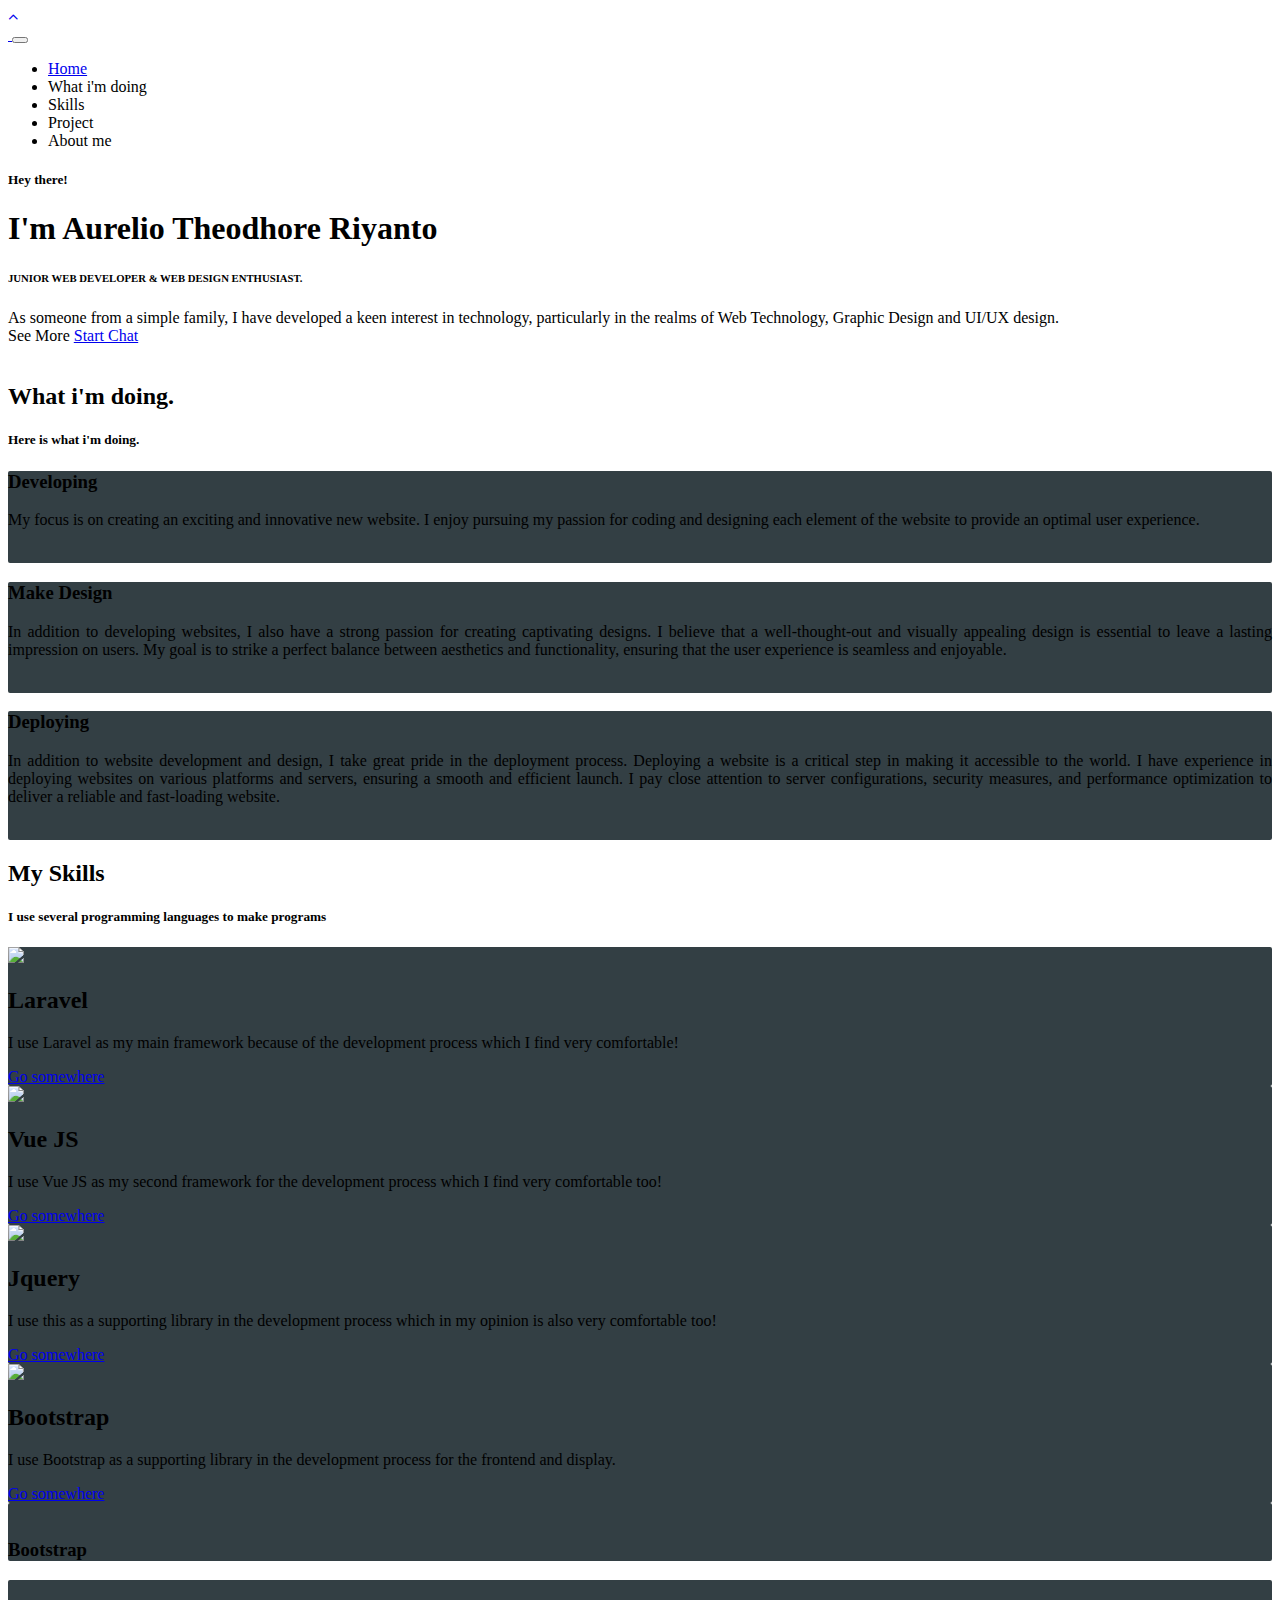
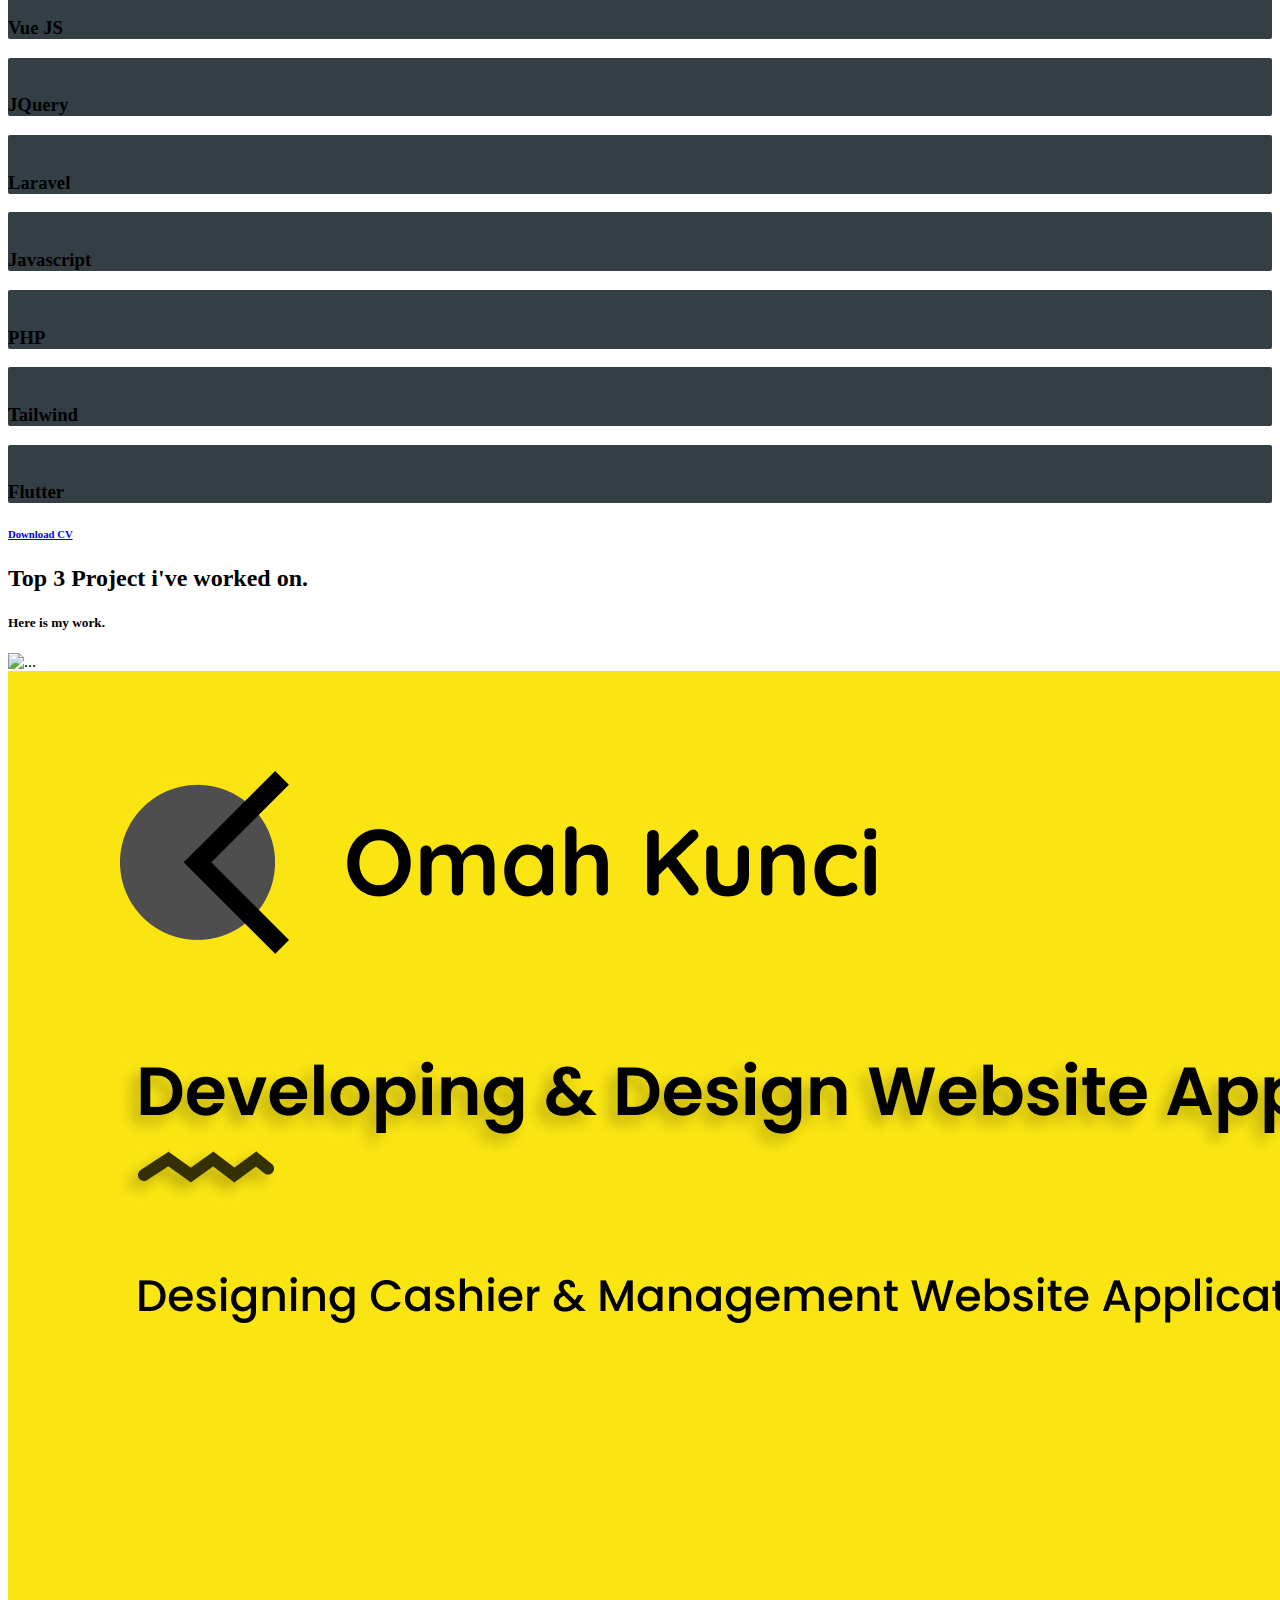
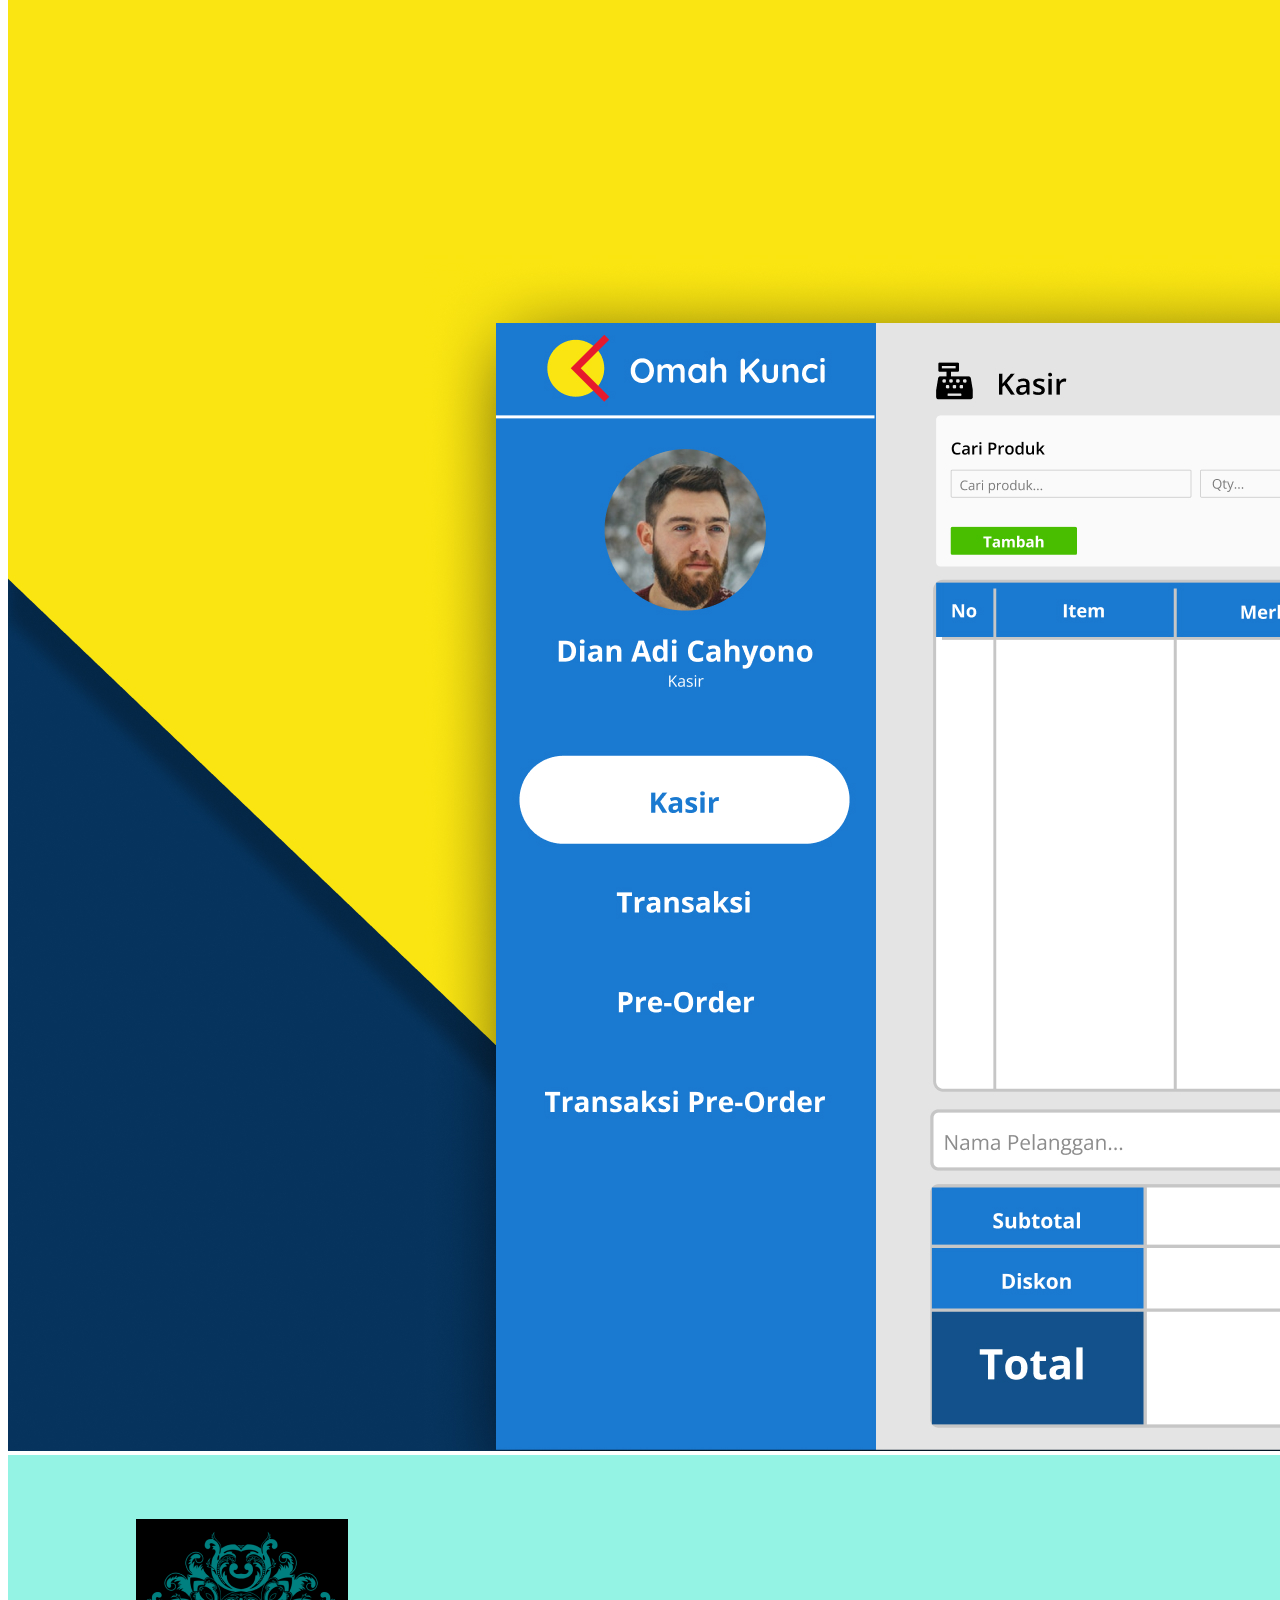
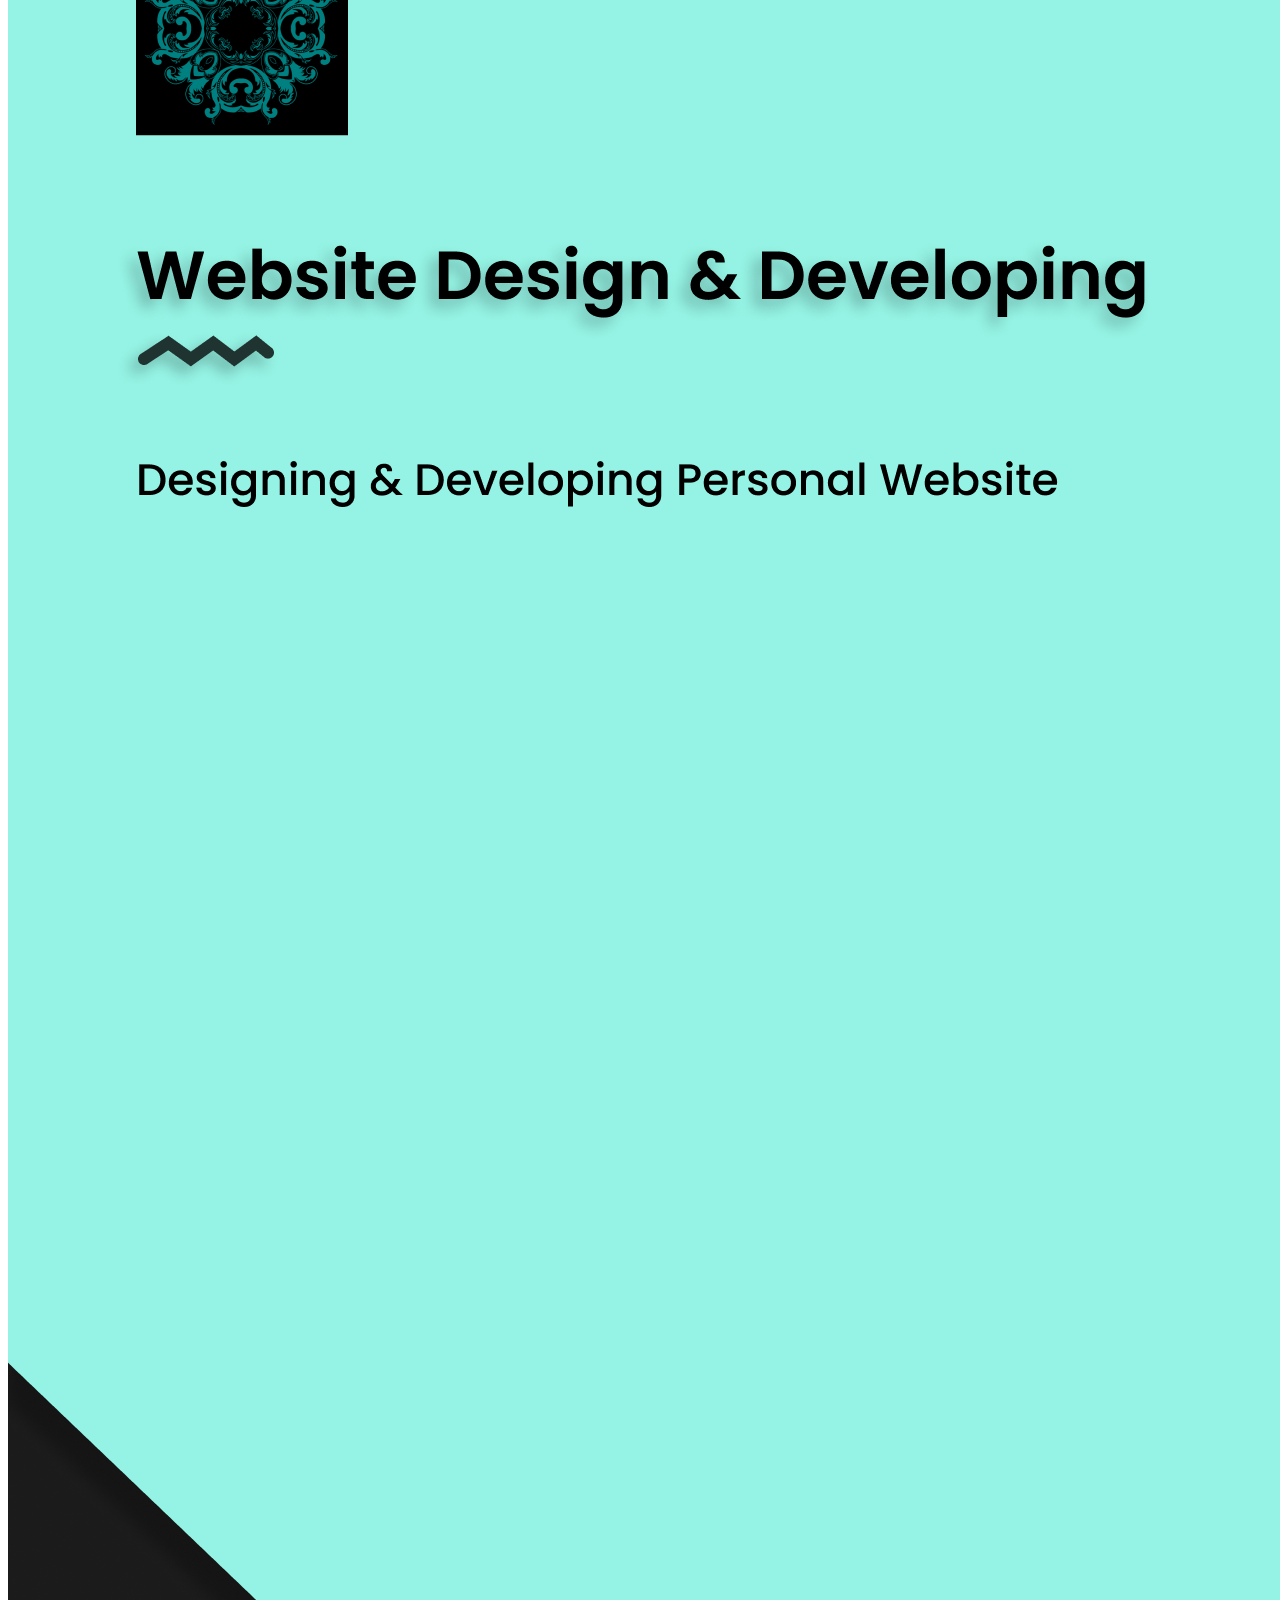
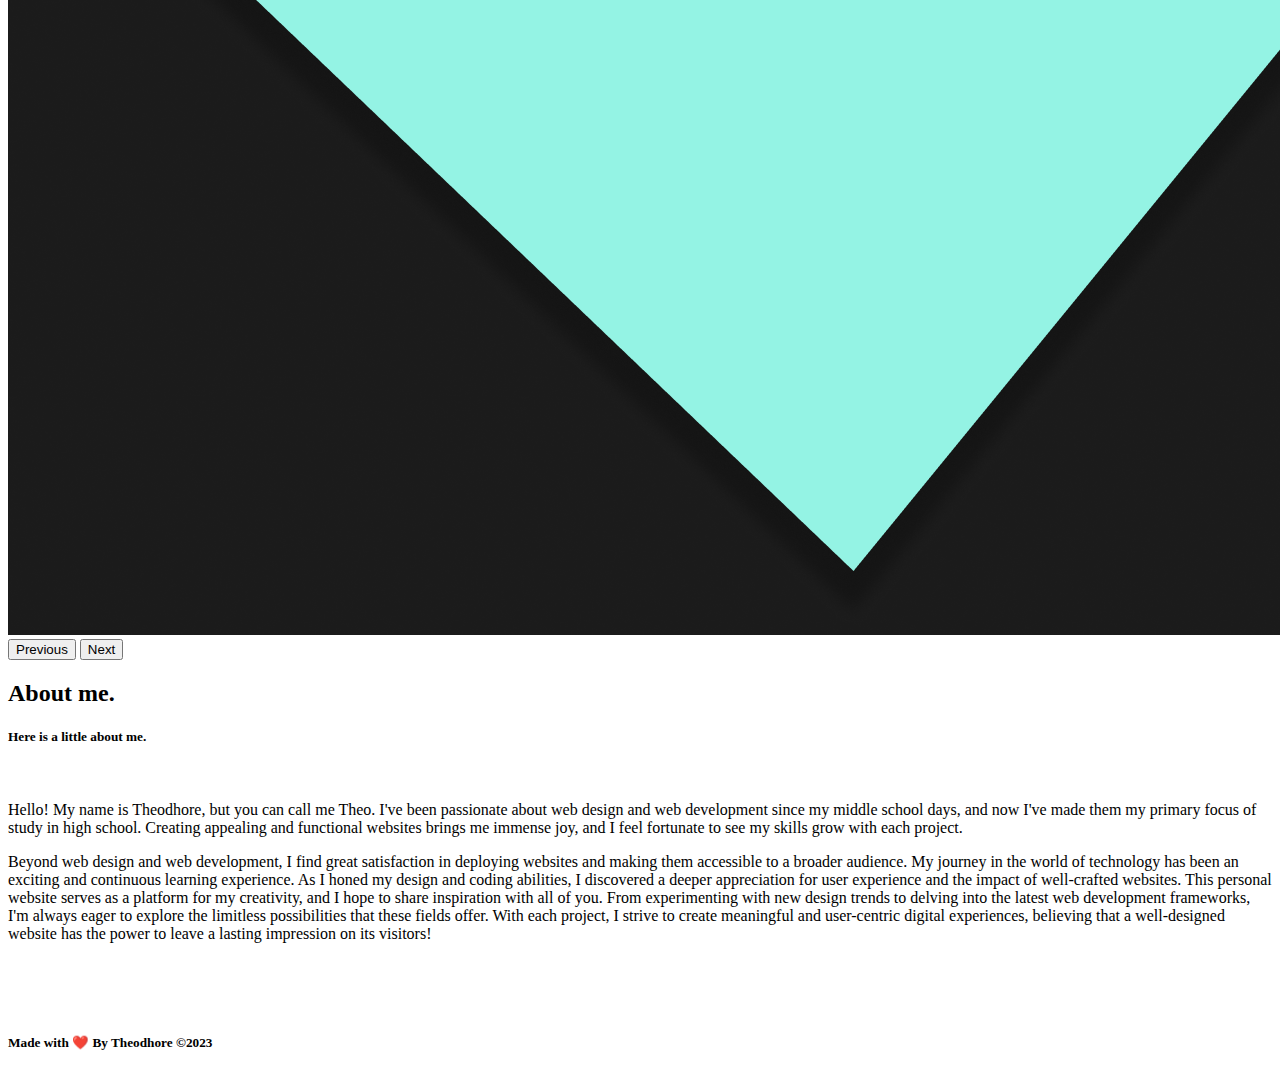
==== index.html @ ab8ad6af "add download cv" ====
<!DOCTYPE html>
<html lang="en">

<head>
    <meta charset="UTF-8">
    <meta name="viewport" content="width=device-width, initial-scale=1.0">
    <link rel="stylesheet" href="asset/bootstrap/bootstrap.min.css">
    <link rel="icon" href="asset/image/big_logo 1.svg" type="image/x-icon">
    <link rel="stylesheet" href="https://cdnjs.cloudflare.com/ajax/libs/font-awesome/4.7.0/css/font-awesome.min.css">
    <link rel="stylesheet" href="asset/css/style.css">
    <title>Aurelio Theodhore Riyanto | Junior Web Developer & Web Design Enthusiast</title>
</head>

<body>
    <a href="#" class="float d-none">
        <i class="fa fa-angle-up my-float" aria-hidden="true"></i>
    </a>

    <div class="container">
        <header>
            <nav class="navbar navbar-expand-lg py-4" data-bs-theme="dark">
                <div class="container-fluid">
                    <a class="navbar-brand" href="#">
                        <img src="asset/image/big_logo.png" alt="" class="img-fluid p-0 m-0" style="max-width: 4rem;">
                    </a>
                    <button class="navbar-toggler" type="button" data-bs-toggle="collapse" data-bs-target="#navbarNav"
                        aria-controls="navbarNav" aria-expanded="false" aria-label="Toggle navigation">
                        <span class="navbar-toggler-icon"></span>
                    </button>
                    <div class="collapse navbar-collapse" id="navbarNav">
                        <ul class="navbar-nav px-4">
                            <li class="nav-item">
                                <a class="nav-link active" aria-current="page" href="#">Home</a>
                            </li>
                            <li class="nav-item">
                                <a class="nav-link" id="whatImDoing" style="cursor: pointer">What i'm doing</a>
                            </li>
                            <li class="nav-item">
                                <a class="nav-link" id="skills" style="cursor: pointer">Skills</a>
                            </li>
                            <li class="nav-item">
                                <a class="nav-link" id="project" style="cursor: pointer">Project</a>
                            </li>
                            <li class="nav-item">
                                <a class="nav-link" id="aboutMe" style="cursor: pointer">About me</a>
                            </li>
                        </ul>
                    </div>
                </div>
            </nav>
        </header>


        <div class="container mx-0 px-0 centerss">
            <!-- Section 1 -->
            <div class="row centerz">
                <div class="col-md-6 px-3 mb-5">
                    <h5 class="text-secondary text-uppercase fw-semibold">Hey there!</h5>
                    <h1 class="text-light fw-semibold">I'm Aurelio Theodhore Riyanto</h1>
                    <h6 class="text-secondary">JUNIOR WEB DEVELOPER & WEB DESIGN ENTHUSIAST.</h6>
                    <div class="row centerz ps-5 mt-5">
                        <div class="col-10 border border-3 border-top-0 border-end-0 border-bottom-0 ps-4">
                            <span class="text-secondary">
                                As someone from a simple family, I have developed a keen interest in technology,
                                particularly in the realms of Web Technology, Graphic Design and UI/UX design.
                            </span>
                            <div class="col mt-4 d-flex justify-content-start">
                                <a id="seeMoreButton" class="custom-button me-3 text-uppercase">See More</a>
                                <a href="whatsapp://send?text=Hey Theodhore can help?&phone=+6285217441749"
                                    class="outline-button me-3 text-uppercase">Start Chat</a>
                            </div>
                        </div>
                    </div>
                    <!-- <img style="max-width: 40%;" src="https://i.pinimg.com/originals/e5/93/ab/e593ab0589d5f1b389e4dfbcce2bce20.gif" alt="" class="img-fluid"> -->
                </div>
                <div class="col-md-6">
                    <img src="asset/image/big_logo.png" alt="" class="img-fluid">
                </div>
            </div>


            <!-- Section 2 -->
            <div class="row centerz mb-5" id="scrollingTarget">
                <h2 class="text-light pt-4">What i'm <b>doing</b>.</h2>
                <h5 class="text-secondary fw-semibold mb-4">Here is what i'm doing.</h5>
                <div class="row centerz">
                    <div class="col-md-4 mb-4">
                        <div class="card d-block mx-auto" style="background-color: #333F44; border-radius: 2px;">
                            <h3 class="text-center text-light fw-semibold p-3 pt-4">Developing</h3>
                            <div class="card-body">
                                <p class="card-text text-light px-3" style="text-align: justify;">
                                    My focus is on creating an exciting and innovative new website. I enjoy pursuing my
                                    passion for coding and designing each element of the website to provide an optimal
                                    user experience.
                                </p>
                                <img src="asset/image/big_logo.png" alt="" class="img-fluid d-block mx-auto"
                                    style="max-width: 20vw;">
                            </div>
                        </div>
                    </div>
                    <div class="col-md-4 mb-4">
                        <div class="card d-block mx-auto" style="background-color: #333F44; border-radius: 2px;">
                            <h3 class="text-center text-light fw-semibold p-3 pt-4">Make Design</h3>
                            <div class="card-body">
                                <p class="card-text text-light px-3" style="text-align: justify;">In addition to
                                    developing websites, I also have a strong passion for creating captivating designs.
                                    I believe that a well-thought-out and visually appealing design is essential to
                                    leave a lasting impression on users. My goal is to strike a perfect balance
                                    between aesthetics and functionality, ensuring that the user experience is seamless
                                    and enjoyable.
                                </p>
                                <img src="asset/image/big_logo.png" alt="" class="img-fluid d-block mx-auto"
                                    style="max-width: 20vw;">
                            </div>
                        </div>
                    </div>
                    <div class="col-md-4 mb-4">
                        <div class="card d-block mx-auto" style="background-color: #333F44; border-radius: 2px;">
                            <h3 class="text-center text-light fw-semibold p-3 pt-4">Deploying</h3>
                            <div class="card-body">
                                <p class="card-text text-light px-3" style="text-align: justify;">In addition to website
                                    development and design, I take great pride in the deployment process. Deploying a
                                    website is a critical step in making it accessible to the world. I have experience
                                    in deploying websites on various platforms and servers, ensuring a smooth and
                                    efficient launch. I pay close attention to server configurations, security measures,
                                    and performance optimization to deliver a reliable and fast-loading website.
                                </p>
                                <img src="asset/image/big_logo.png" alt="" class="img-fluid d-block mx-auto"
                                    style="max-width: 20vw;">
                            </div>
                        </div>
                    </div>
                </div>
            </div>

            <!-- Section 3 -->
            <div class="row centerz mb-5" id="skillTarget">
                <h2 class="text-light mb-2 pb-0 pt-4">My <b>Skills</b></h2>
                <h5 class="text-secondary fw-semibold pb-3">I use several programming languages to make programs</h5>
                <div class="row centerz">
                    <div class="col-md mb-4">
                        <div class="card d-block mx-auto" style="background-color: #333F44; border-radius: 2px;">
                            <img src="asset/image/Group 5.png" class="card-img-top d-block mx-auto py-4 pb-2">
                            <div class="card-body">
                                <h2 class="card-title text-light fw-semibold text-center mb-3">Laravel</h2>
                                <p class="card-text text-light px-2 fw-semibold">I use
                                    Laravel as my
                                    main framework because of the development process which I find very comfortable!</p>
                                <a href="https://laravel.com" class="btn btn-secondary fw-semibold">Go somewhere</a>
                            </div>
                        </div>
                    </div>
                    <div class="col-md mb-4">
                        <div class="card d-block mx-auto" style="background-color: #333F44; border-radius: 2px;">
                            <img src="asset/image/Group 3.png" class="card-img-top d-block mx-auto py-4 pb-2">
                            <div class="card-body">
                                <h2 class="card-title text-light fw-semibold text-center mb-3">Vue JS</h2>
                                <p class="card-text text-light px-2 fw-semibold">I use Vue JS as my
                                    second framework for the development process which I find very comfortable too!</p>
                                <a href="https://vuejs.org" class="btn btn-secondary fw-semibold">Go somewhere</a>
                            </div>
                        </div>
                    </div>
                    <div class="col-md mb-4">
                        <div class="card d-block mx-auto" style="background-color: #333F44; border-radius: 2px;">
                            <img src="asset/image/Group 4.png" class="card-img-top d-block mx-auto py-4 pb-2">
                            <div class="card-body">
                                <h2 class="card-title text-light fw-semibold text-center mb-3">Jquery</h2>
                                <p class="card-text text-light px-2 fw-semibold">I use this as a
                                    supporting library in the development process which in my opinion is also very
                                    comfortable too!</p>
                                <a href="https://jquery.com" class="btn btn-secondary fw-semibold">Go somewhere</a>
                            </div>
                        </div>
                    </div>
                    <div class="col-md mb-4">
                        <div class="card d-block mx-auto" style="background-color: #333F44; border-radius: 2px;">
                            <img src="asset/image/Group 2.png" class="card-img-top d-block mx-auto py-4 pb-2">
                            <div class="card-body">
                                <h2 class="card-title text-light fw-semibold text-center mb-3">Bootstrap</h2>
                                <p class="card-text text-light px-2 fw-semibold">I use Bootstrap as a
                                    supporting library in the development process for the frontend and display.</p>
                                <a href="https://getbootstrap.com" class="btn btn-secondary fw-semibold">Go
                                    somewhere</a>
                            </div>
                        </div>
                    </div>
                </div>

                <div class="row centerz">
                    <div class="col-md-3">
                        <div class="row justify-content-center">
                            <div class="col mx-2 mb-4" style="background-color: #333F44; border-radius: 2px;">
                                <img src="asset/image/Group 2.png" alt="" class="img-fluid mb-2 p-4">
                                <h3 class="text-light fw-semibold text-center mb-4">Bootstrap</h3>
                            </div>
                            <div class="col mx-2 mb-4" style="background-color: #333F44; border-radius: 2px;">
                                <img src="asset/image/Group 3.png" alt="" class="img-fluid mb-2 p-4">
                                <h3 class="text-light fw-semibold text-center mb-4">Vue JS</h3>
                            </div>
                        </div>
                    </div>
                    <div class="col-md-3">
                        <div class="row justify-content-center">
                            <div class="col mx-2 mb-4" style="background-color: #333F44; border-radius: 2px;">
                                <img src="asset/image/Group 4.png" alt="" class="img-fluid mb-2 p-4">
                                <h3 class="text-light fw-semibold text-center mb-4">JQuery</h3>
                            </div>
                            <div class="col mx-2 mb-4" style="background-color: #333F44; border-radius: 2px;">
                                <img src="asset/image/Group 5.png" alt="" class="img-fluid mb-2 p-4">
                                <h3 class="text-light fw-semibold text-center mb-4">Laravel</h3>
                            </div>
                        </div>
                    </div>
                    <div class="col-md-3">
                        <div class="row justify-content-center">
                            <div class="col mx-2 mb-4" style="background-color: #333F44; border-radius: 2px;">
                                <img src="asset/image/Group 6.png" alt="" class="img-fluid mb-2 p-4">
                                <h3 class="text-light fw-semibold text-center mb-4">Javascript</h3>
                            </div>
                            <div class="col mx-2 mb-4" style="background-color: #333F44; border-radius: 2px;">
                                <img src="asset/image/Group 7.png" alt="" class="img-fluid mb-2 p-4">
                                <h3 class="text-light fw-semibold text-center mb-4">PHP</h3>
                            </div>
                        </div>
                    </div>
                    <div class="col-md-3">
                        <div class="row justify-content-center">
                            <div class="col mx-2 mb-4" style="background-color: #333F44; border-radius: 2px;">
                                <img src="asset/image/Group 8.png" alt="" class="img-fluid mb-2 p-4">
                                <h3 class="text-light fw-semibold text-center mb-4">Tailwind</h3>
                            </div>
                            <div class="col mx-2 mb-4" style="background-color: #333F44; border-radius: 2px;">
                                <img src="asset/image/Group 9.png" alt="" class="img-fluid mb-2 p-4">
                                <h3 class="text-light fw-semibold text-center mb-4">Flutter</h3>
                            </div>
                        </div>
                    </div>
                </div>
                <h6 class="text-secondary fw-semibold mx-2"><a class="text-secondary" href="asset/CV/CV.pdf">Download CV</a></h6>

            </div>

            <!-- Section 4 -->
            <div class="row centerz mb-5" id="projectTarget">
                <h2 class="text-light text-center pt-4">Top <b>3 Project</b> i've worked on.</h2>
                <h5 class="text-secondary text-center fw-semibold pb-4">Here is my work.</h5>
                <div id="carouselExampleAutoplaying" class="carousel slide" data-bs-ride="carousel">
                    <div class="carousel-inner">
                        <div class="carousel-item active">
                            <img src="asset/image/Foodegy.jpg" class="d-block w-100" alt="...">
                        </div>
                        <div class="carousel-item">
                            <img src="asset/image/Omah Kunci.jpg" class="d-block w-100" alt="...">
                        </div>
                        <div class="carousel-item">
                            <img src="asset/image/Personal Page.png" class="d-block w-100" alt="...">
                        </div>
                    </div>
                    <button class="carousel-control-prev" type="button" data-bs-target="#carouselExampleAutoplaying"
                        data-bs-slide="prev">
                        <span class="carousel-control-prev-icon" aria-hidden="true"></span>
                        <span class="visually-hidden">Previous</span>
                    </button>
                    <button class="carousel-control-next" type="button" data-bs-target="#carouselExampleAutoplaying"
                        data-bs-slide="next">
                        <span class="carousel-control-next-icon" aria-hidden="true"></span>
                        <span class="visually-hidden">Next</span>
                    </button>
                </div>
            </div>

            <!-- Section 5 -->
            <div class="row centerz mb-5" id="aboutMeTarget">
                <h2 class="text-light pt-4">About <b>me</b>.</h2>
                <h5 class="text-secondary fw-semibold pb-5">Here is a little about me.</h5>
                <div class="row centerz">
                    <div class="col-md-4 mb-4">
                        <img src="https://i.pinimg.com/originals/0d/f4/69/0df469e1342925839f81b59c3e06dcae.jpg" alt=""
                            class="img-fluid">
                    </div>
                    <div class="col-md-8">
                        <p class="text-light fw-semibold ps-4">Hello! My name is Theodhore, but you can call me Theo.
                            I've been passionate about web design and web development since my middle school days, and
                            now I've made them my primary focus of study in high school. Creating appealing and
                            functional websites brings me immense joy, and I feel fortunate to see my skills grow with
                            each project.
                        </p>
                        <p class="text-light fw-semibold ps-4">
                            Beyond web design and web development, I find great satisfaction in deploying websites and
                            making them accessible to a broader audience. My journey in the world of technology has been
                            an exciting and continuous learning experience. As I honed my design and coding abilities, I
                            discovered a deeper appreciation for user experience and the impact of well-crafted
                            websites. This personal website serves as a platform for my creativity, and I hope to share
                            inspiration with all of you. From experimenting with new design trends to delving into the
                            latest web development frameworks, I'm always eager to explore the limitless possibilities
                            that these fields offer. With each project, I strive to create meaningful and user-centric
                            digital experiences, believing that a well-designed website has the power to leave a lasting
                            impression on its visitors!
                        </p>
                    </div>
                </div>
            </div>

            <!-- Footer -->
            <div class="row centerz">
                <div class="col">
                    <div class="d-flex align-items-center justify-content-center">
                        <div class="row centerz w-50">
                            <div class="col-4">
                                <a class="text-center d-block mx-auto" href="https://www.instagram.com/theodhoreee"><img
                                        src="asset/image/INSTA.png" alt="" class="img-fluid"
                                        style="max-width: 2rem;"></a>
                            </div>
                            <div class="col-4">
                                <a class="text-center d-block mx-auto"
                                    href="mailto:theodhore76@gmail.com?subject=Hey%20Theodhore%20can%20help?%20"><img
                                        src="asset/image/MAIL.png" alt="" class="img-fluid"
                                        style="max-width: 2rem;"></a>
                            </div>
                            <div class="col-4">
                                <a class="text-center d-block mx-auto" href="#"><img src="asset/image/LINKEDIN.png"
                                        alt="" class="img-fluid" style="max-width: 2rem;"></a>
                            </div>
                        </div>
                    </div>
                    <h5 class="text-secondary fw-semibold my-4 text-center">Made with ❤️ By Theodhore ©2023</h5>
                </div>
            </div>
        </div>
    </div>
    <script src="asset/bootstrap/bootstrap.bundle.min.js"></script>
    <script src="https://ajax.googleapis.com/ajax/libs/jquery/1.5.1/jquery.min.js"></script>
    <script src="asset/js/index.js"></script>
</body>

</html>
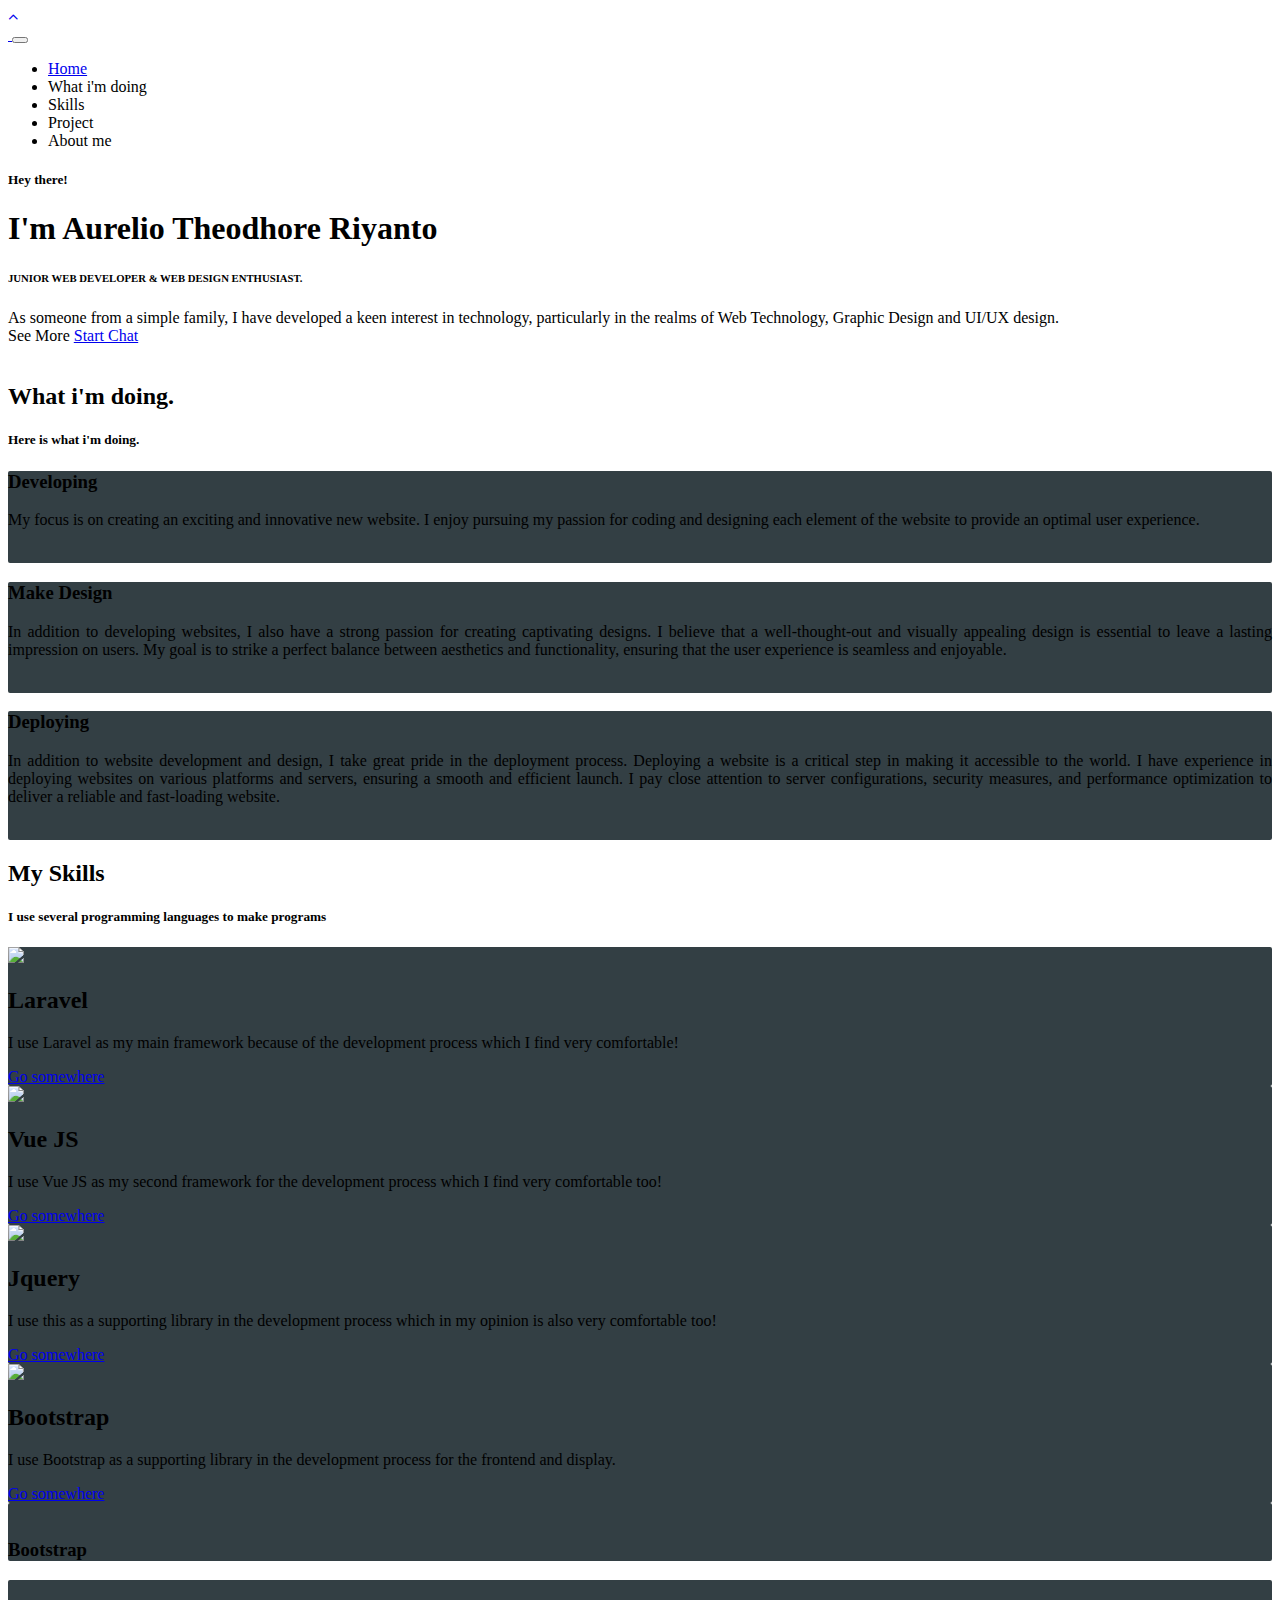
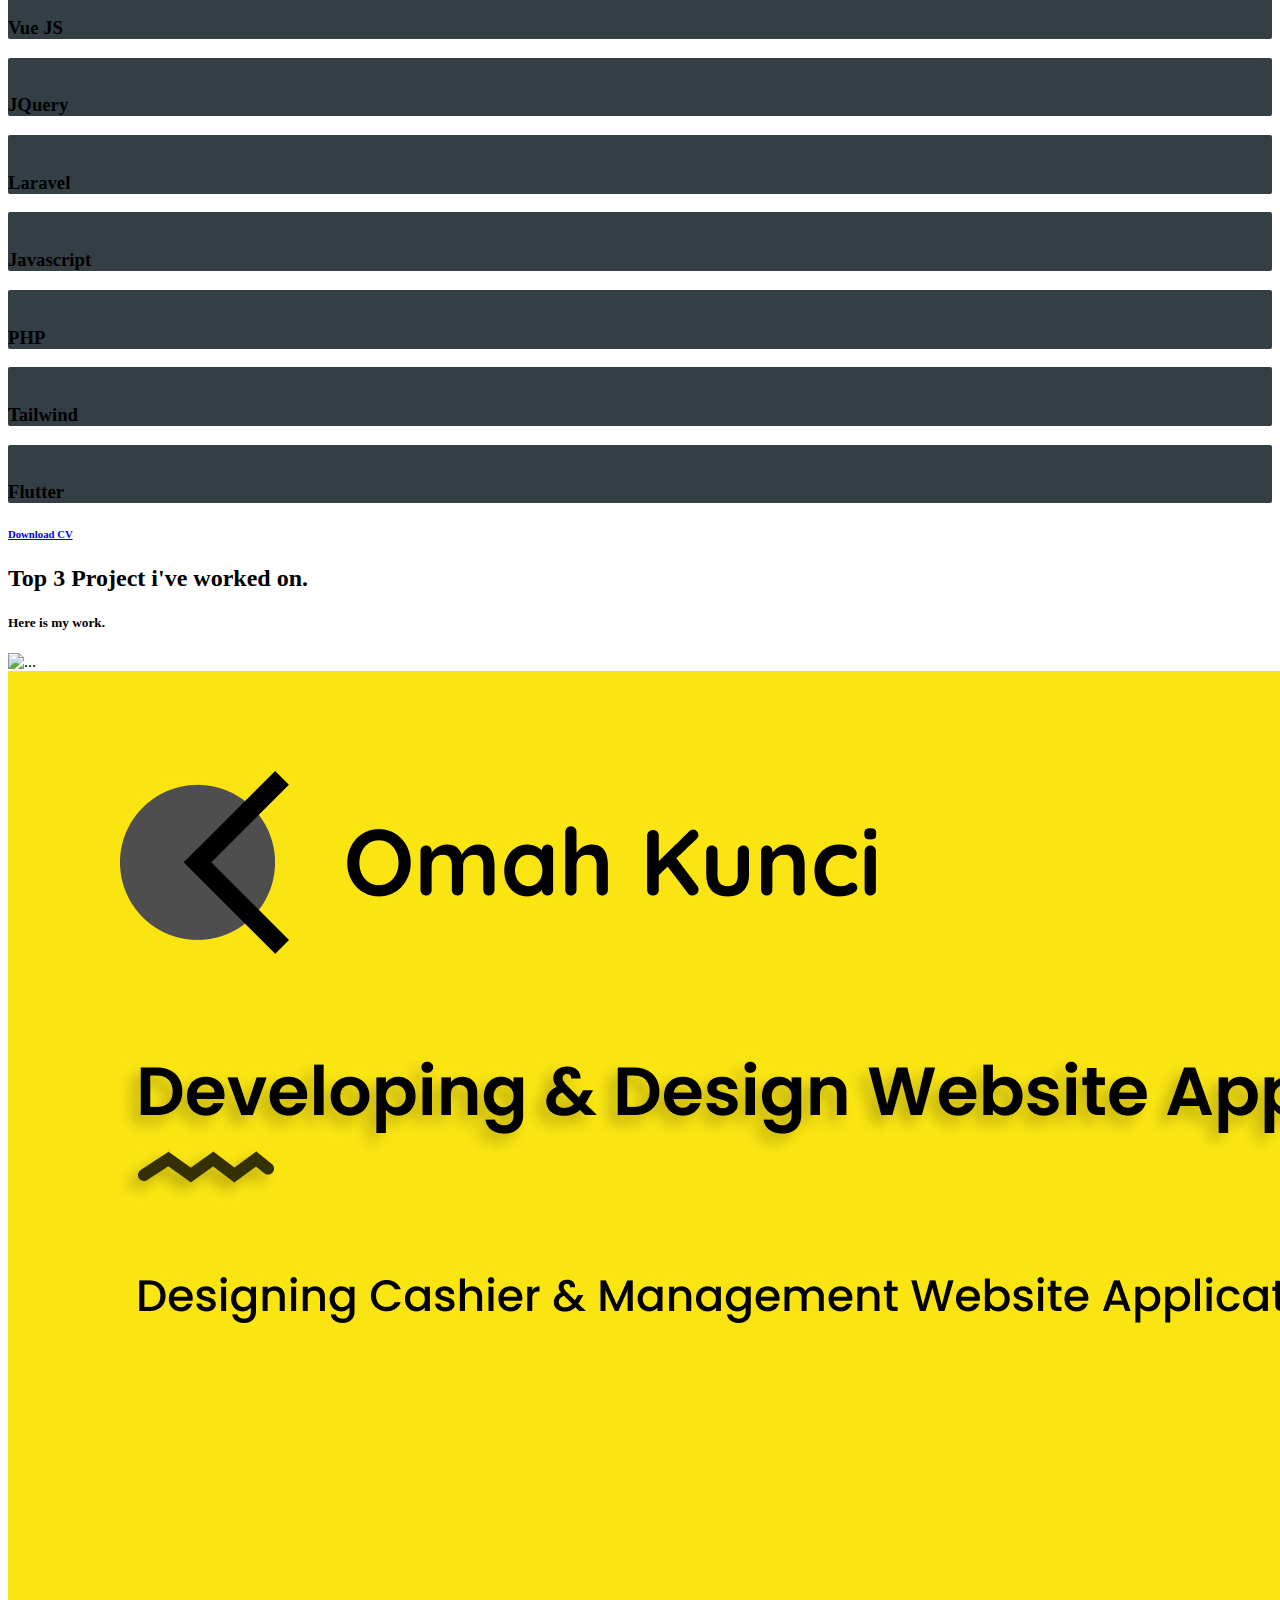
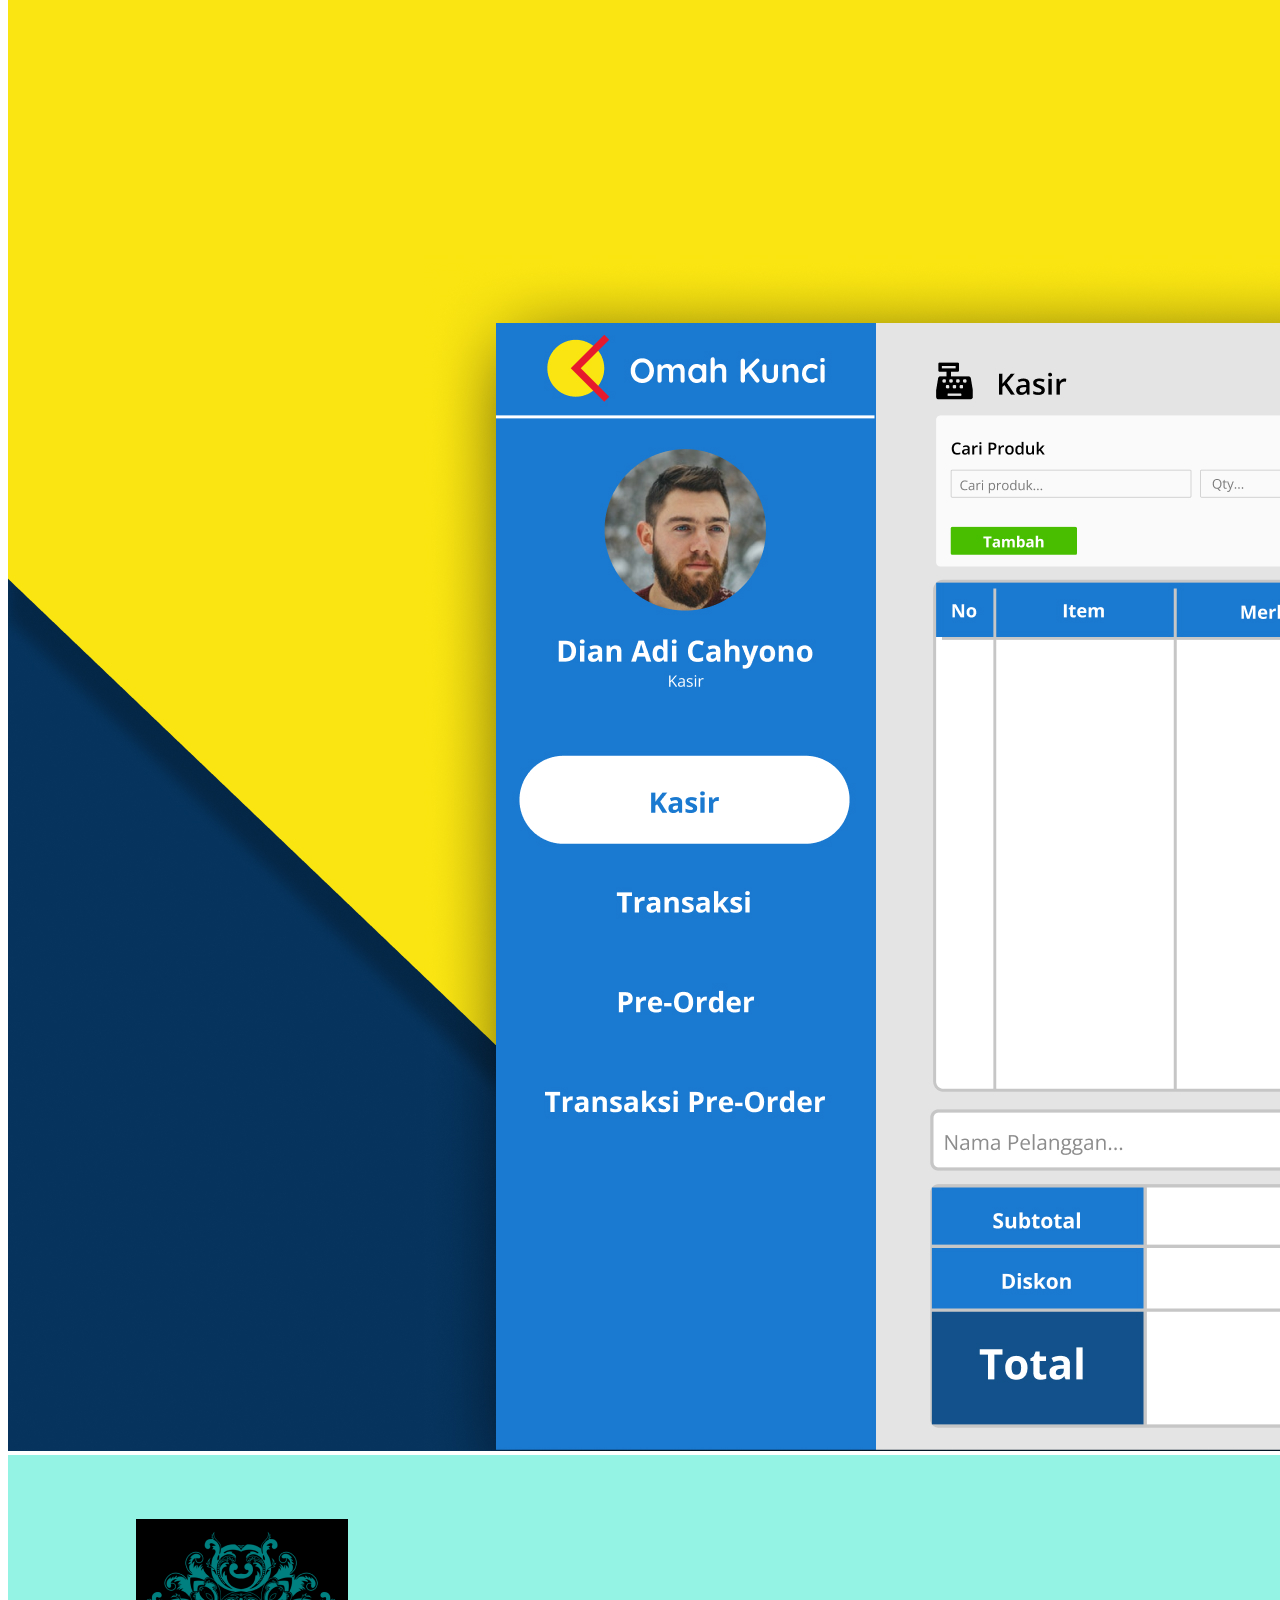
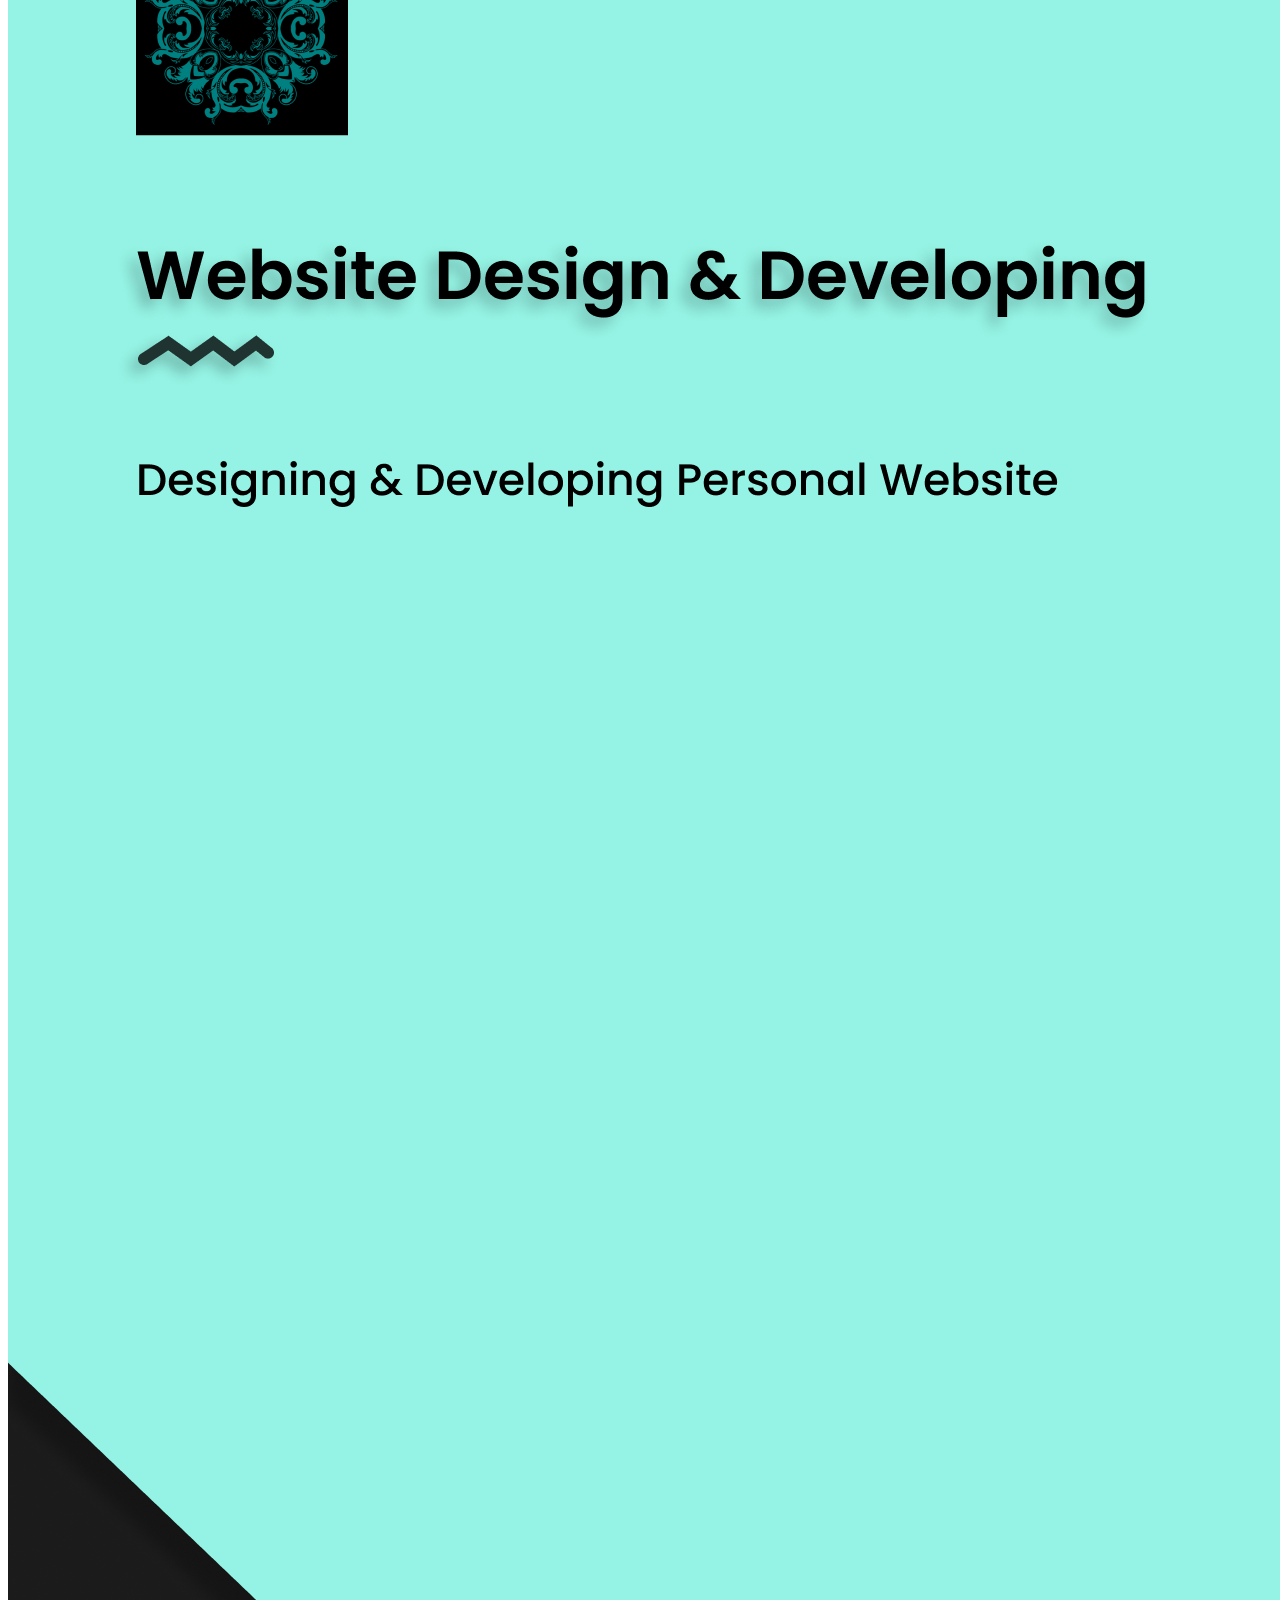
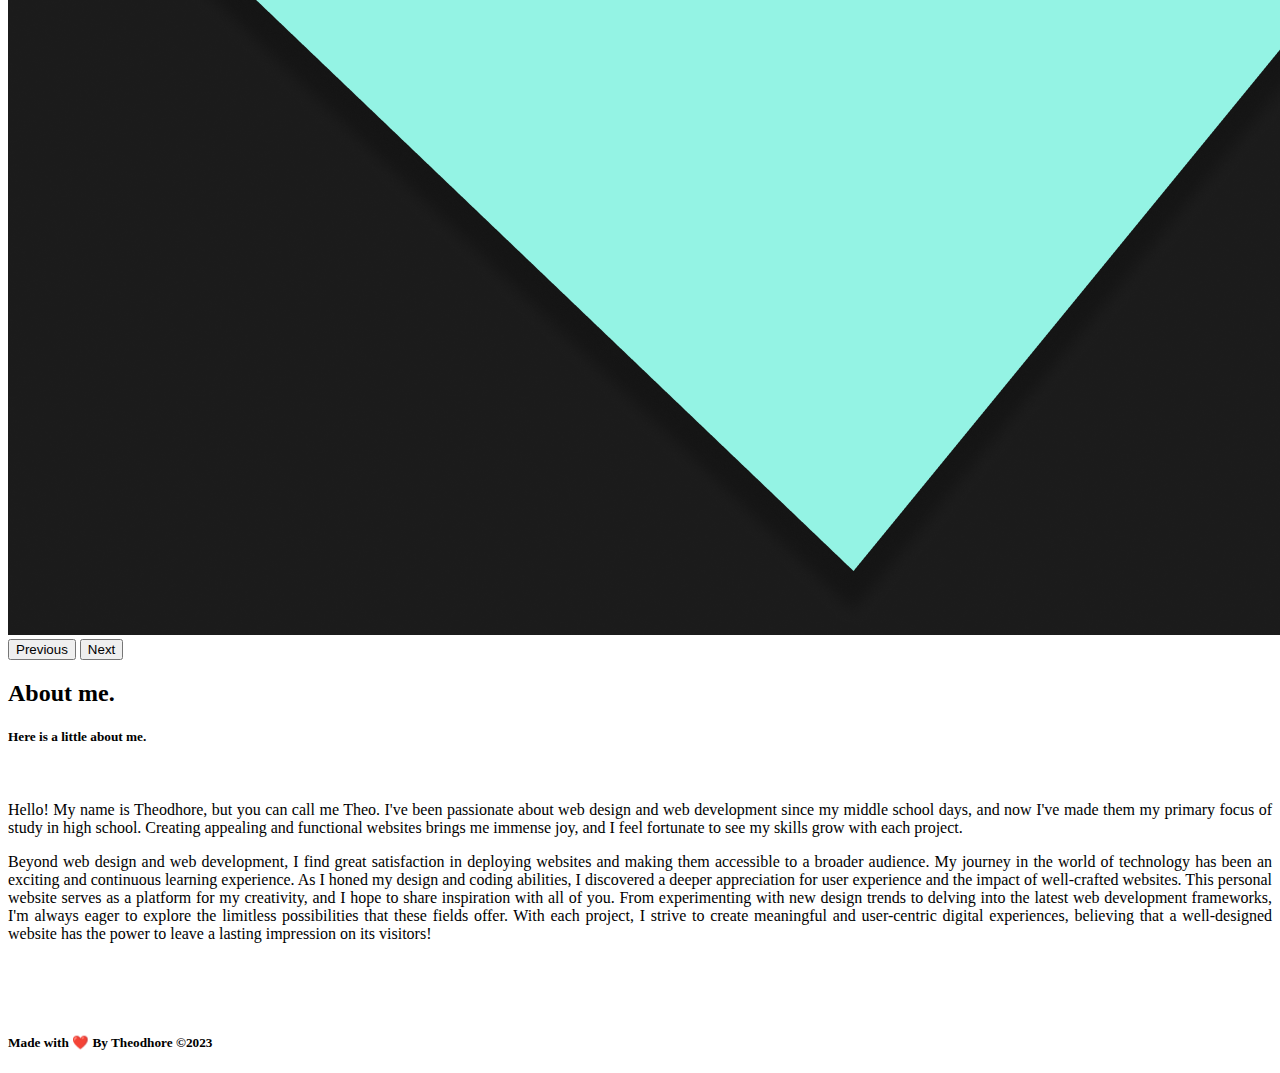
==== commit 770946e5: "update 3.0" ====
--- a/index.html
+++ b/index.html
@@ -237,7 +237,8 @@
                         </div>
                     </div>
                 </div>
-                <h6 class="text-secondary fw-semibold mx-2"><a class="text-secondary" href="asset/CV/CV.pdf">Download CV</a></h6>
+                <h6 class="text-secondary fw-semibold mx-2"><a class="text-secondary" href="asset/CV/CV.pdf">Download
+                        CV</a></h6>
 
             </div>
 
@@ -279,14 +280,15 @@
                         <img src="https://i.pinimg.com/originals/0d/f4/69/0df469e1342925839f81b59c3e06dcae.jpg" alt=""
                             class="img-fluid">
                     </div>
-                    <div class="col-md-8">
-                        <p class="text-light fw-semibold ps-4">Hello! My name is Theodhore, but you can call me Theo.
+                    <div class="col-md-8 px-4">
+                        <p class="text-light fw-semibold" style="text-align: justify;">Hello! My name is Theodhore,
+                            but you can call me Theo.
                             I've been passionate about web design and web development since my middle school days, and
                             now I've made them my primary focus of study in high school. Creating appealing and
                             functional websites brings me immense joy, and I feel fortunate to see my skills grow with
                             each project.
                         </p>
-                        <p class="text-light fw-semibold ps-4">
+                        <p class="text-light fw-semibold" style="text-align: justify;">
                             Beyond web design and web development, I find great satisfaction in deploying websites and
                             making them accessible to a broader audience. My journey in the world of technology has been
                             an exciting and continuous learning experience. As I honed my design and coding abilities, I
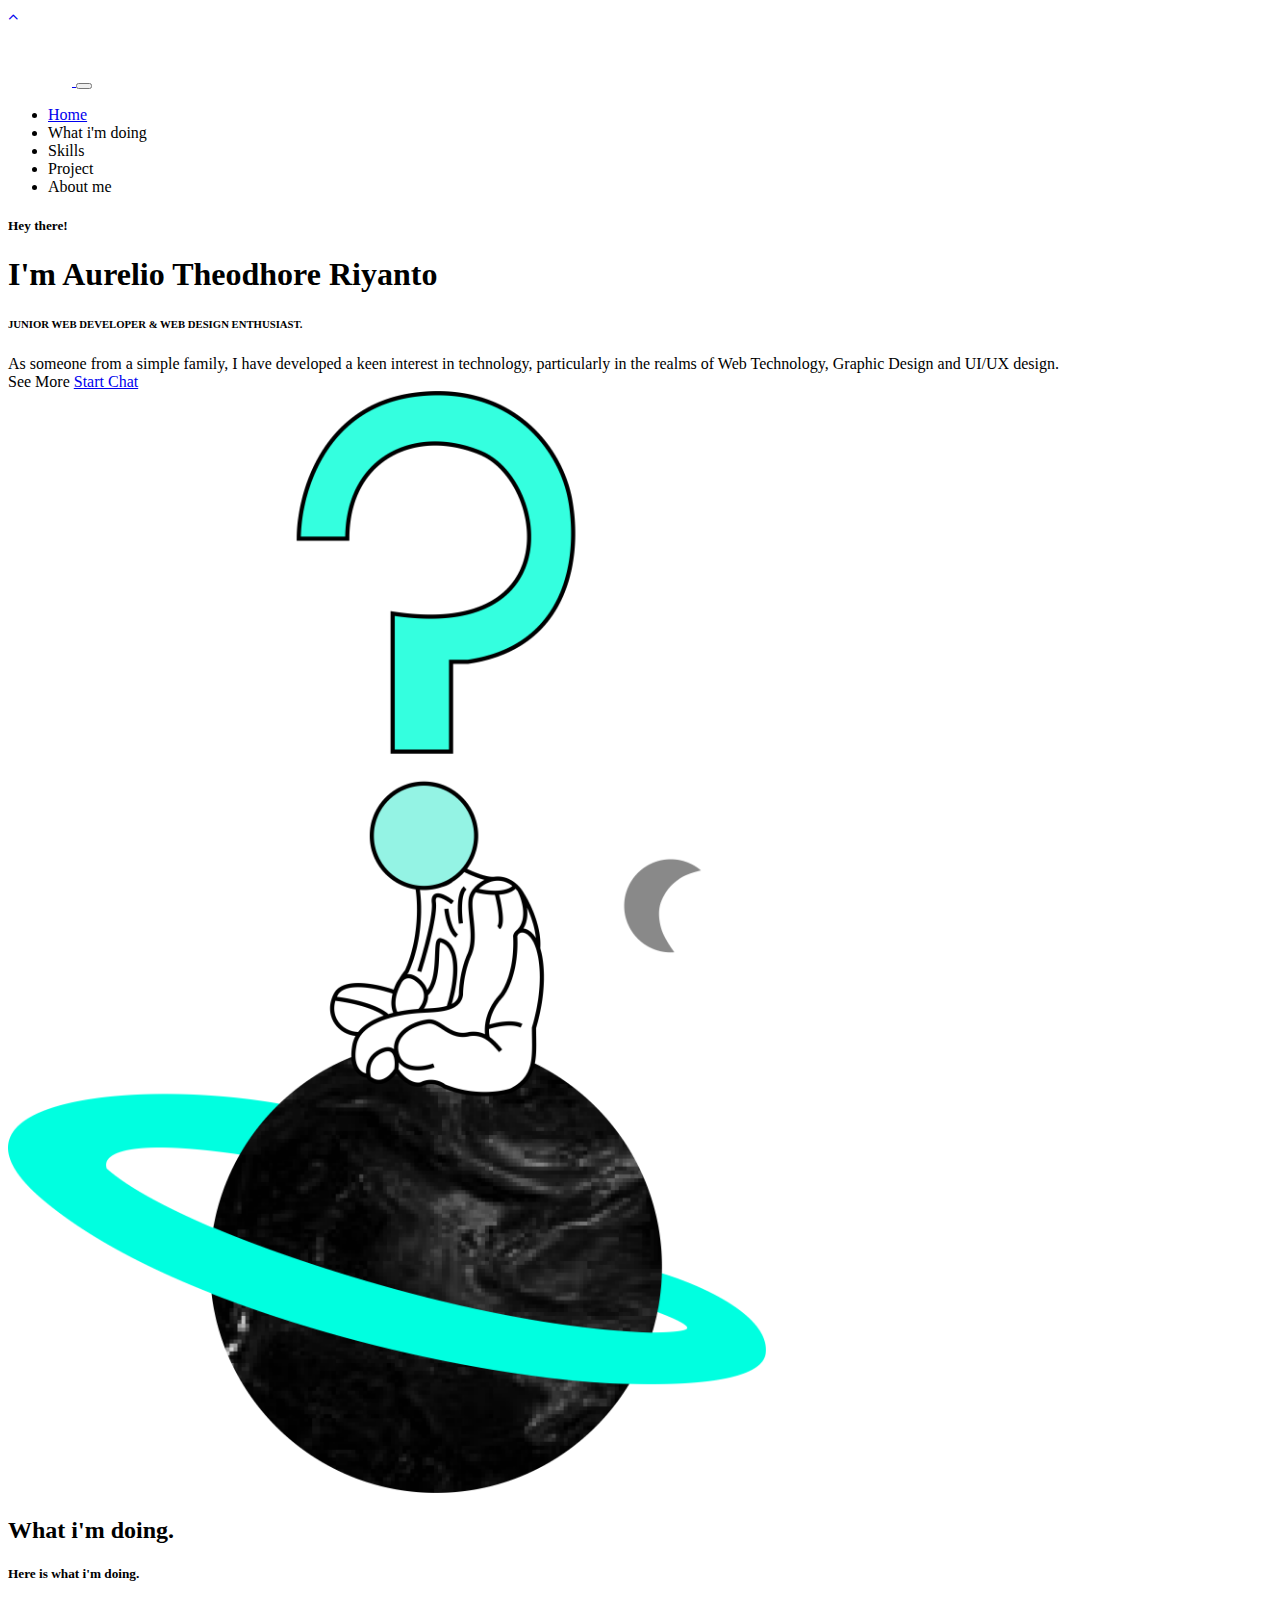
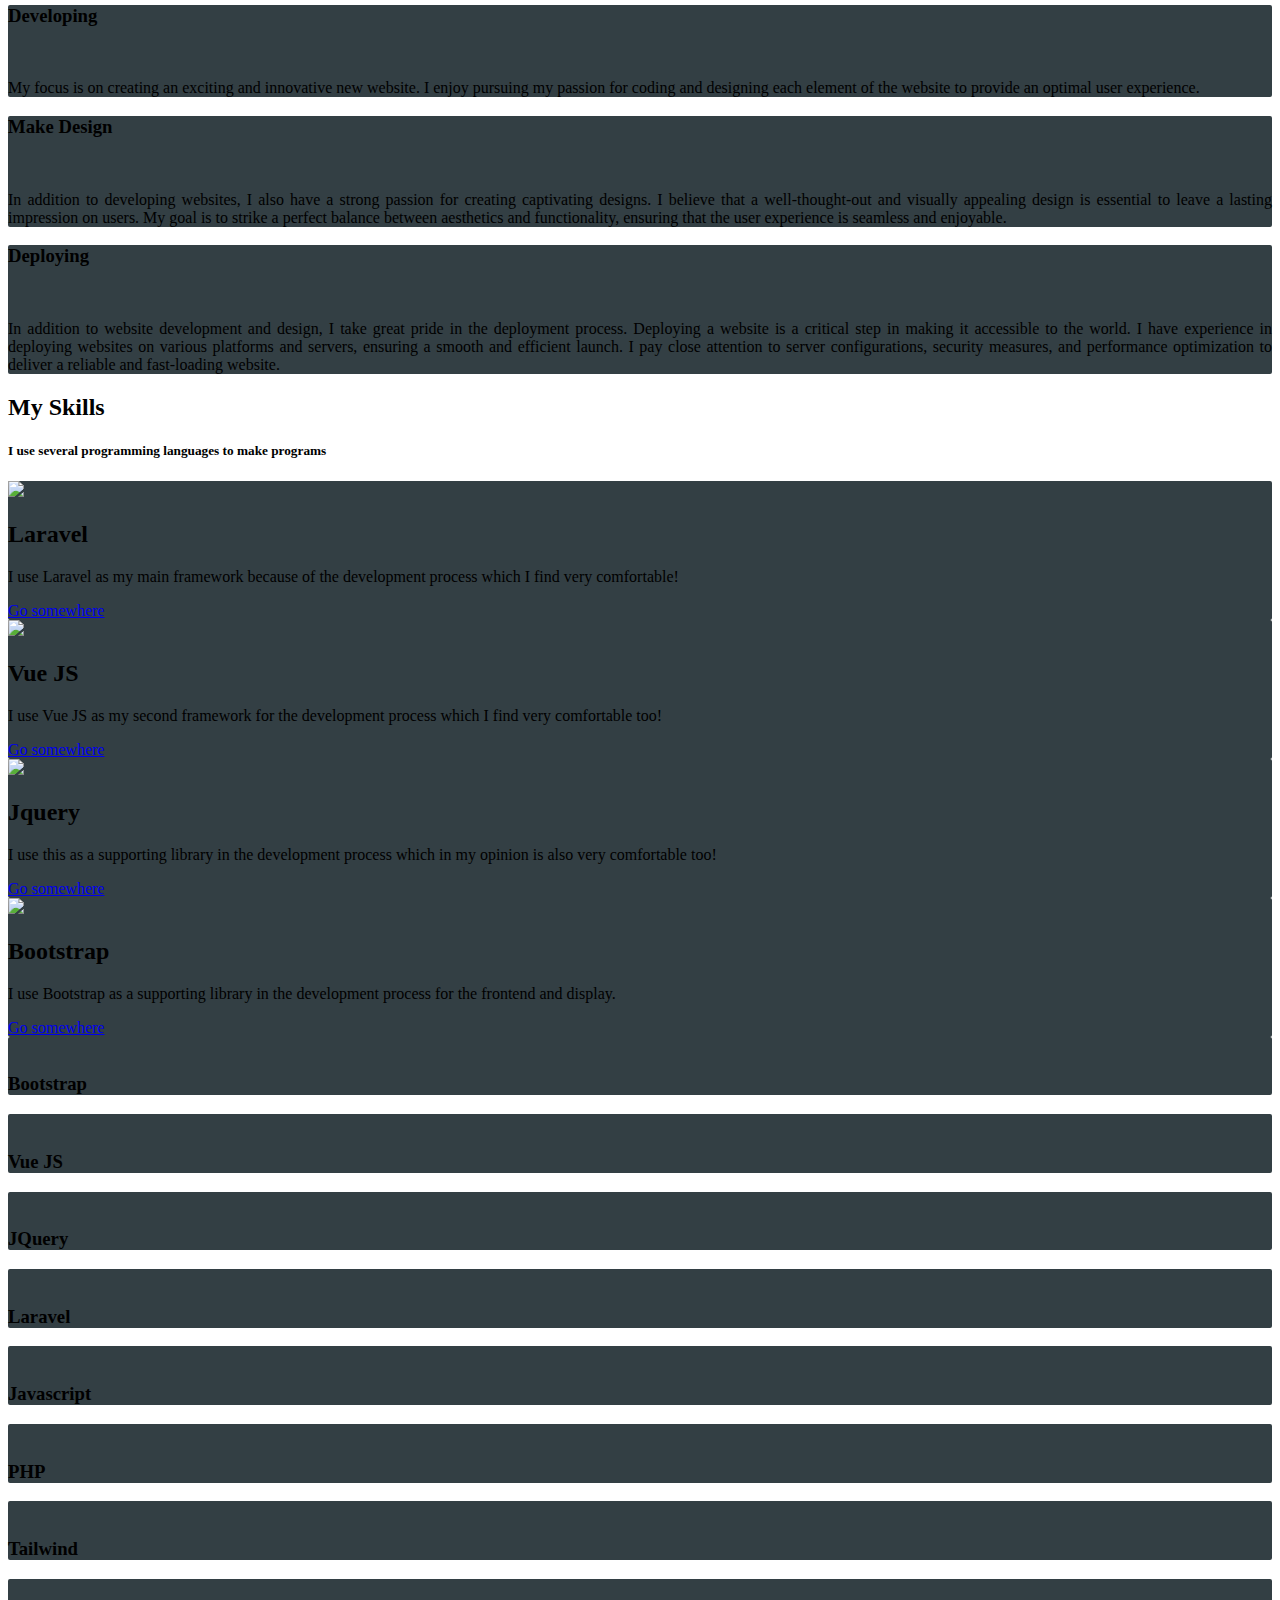
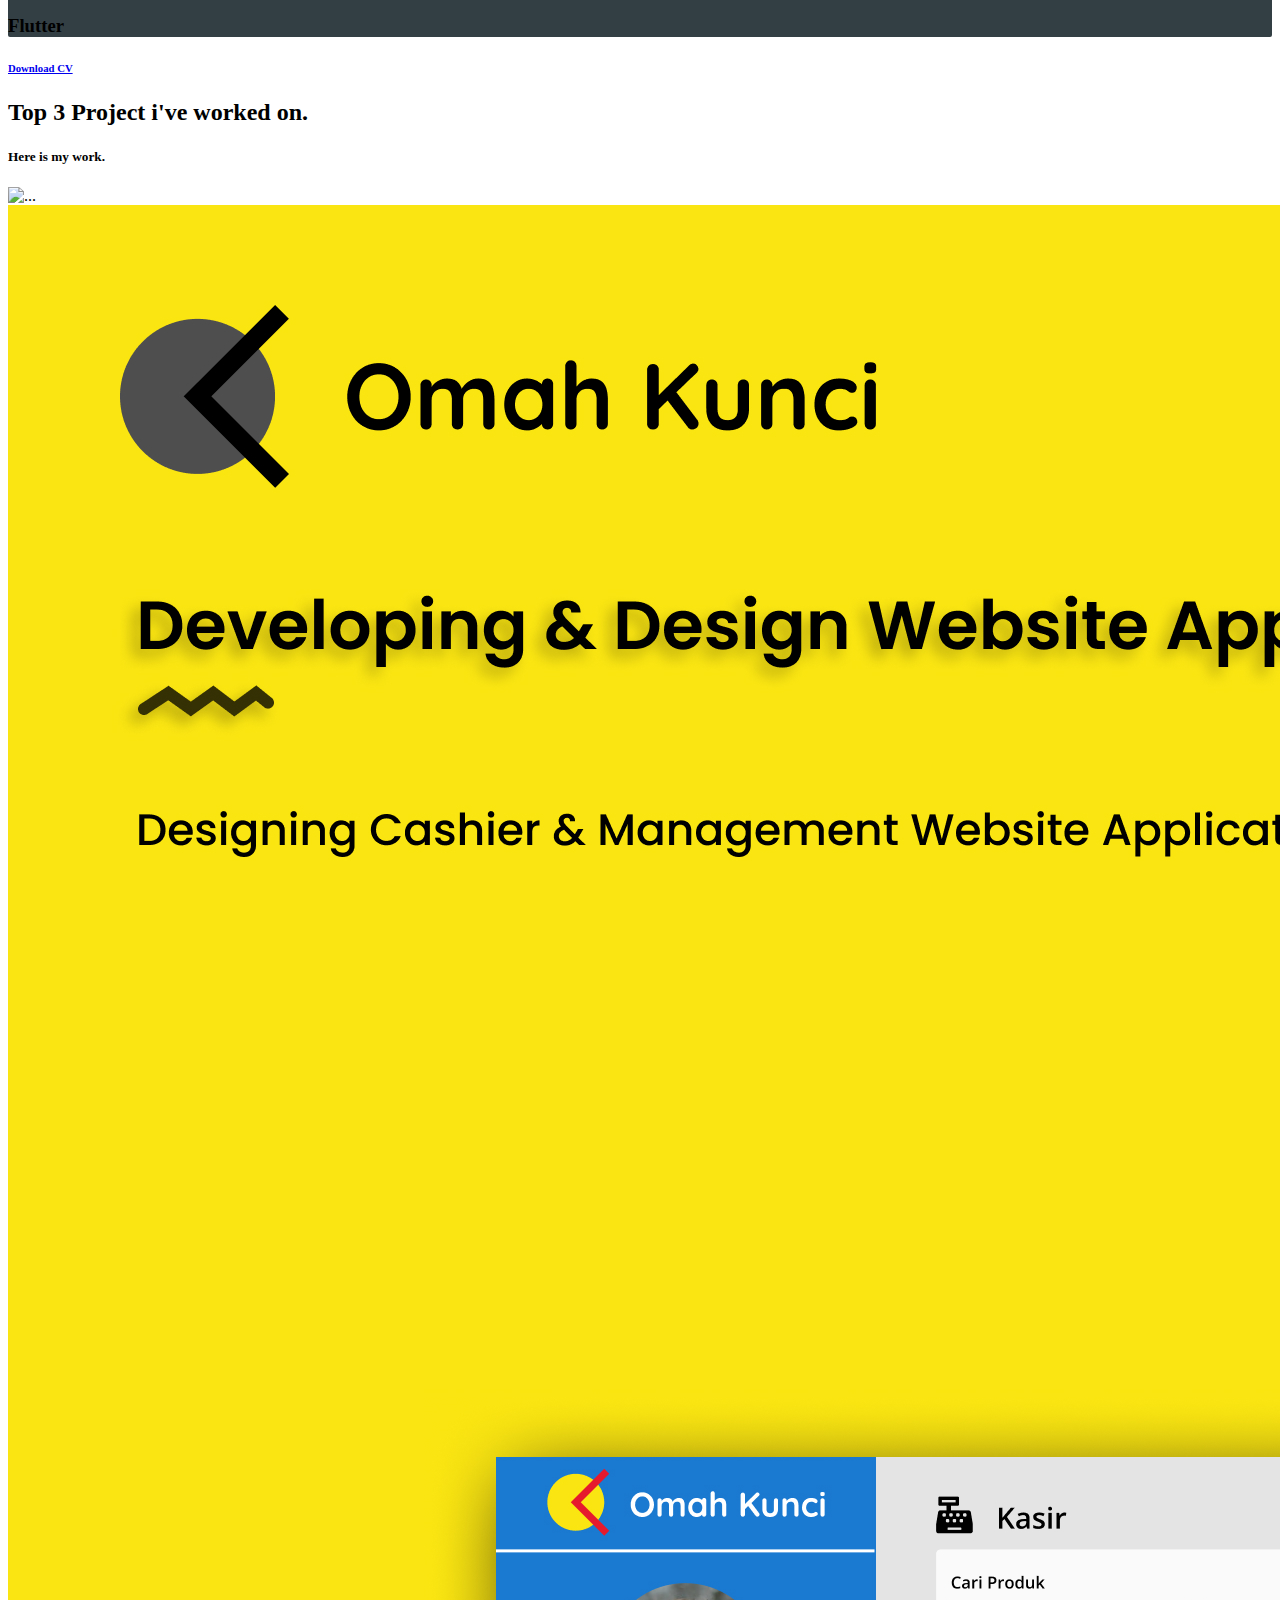
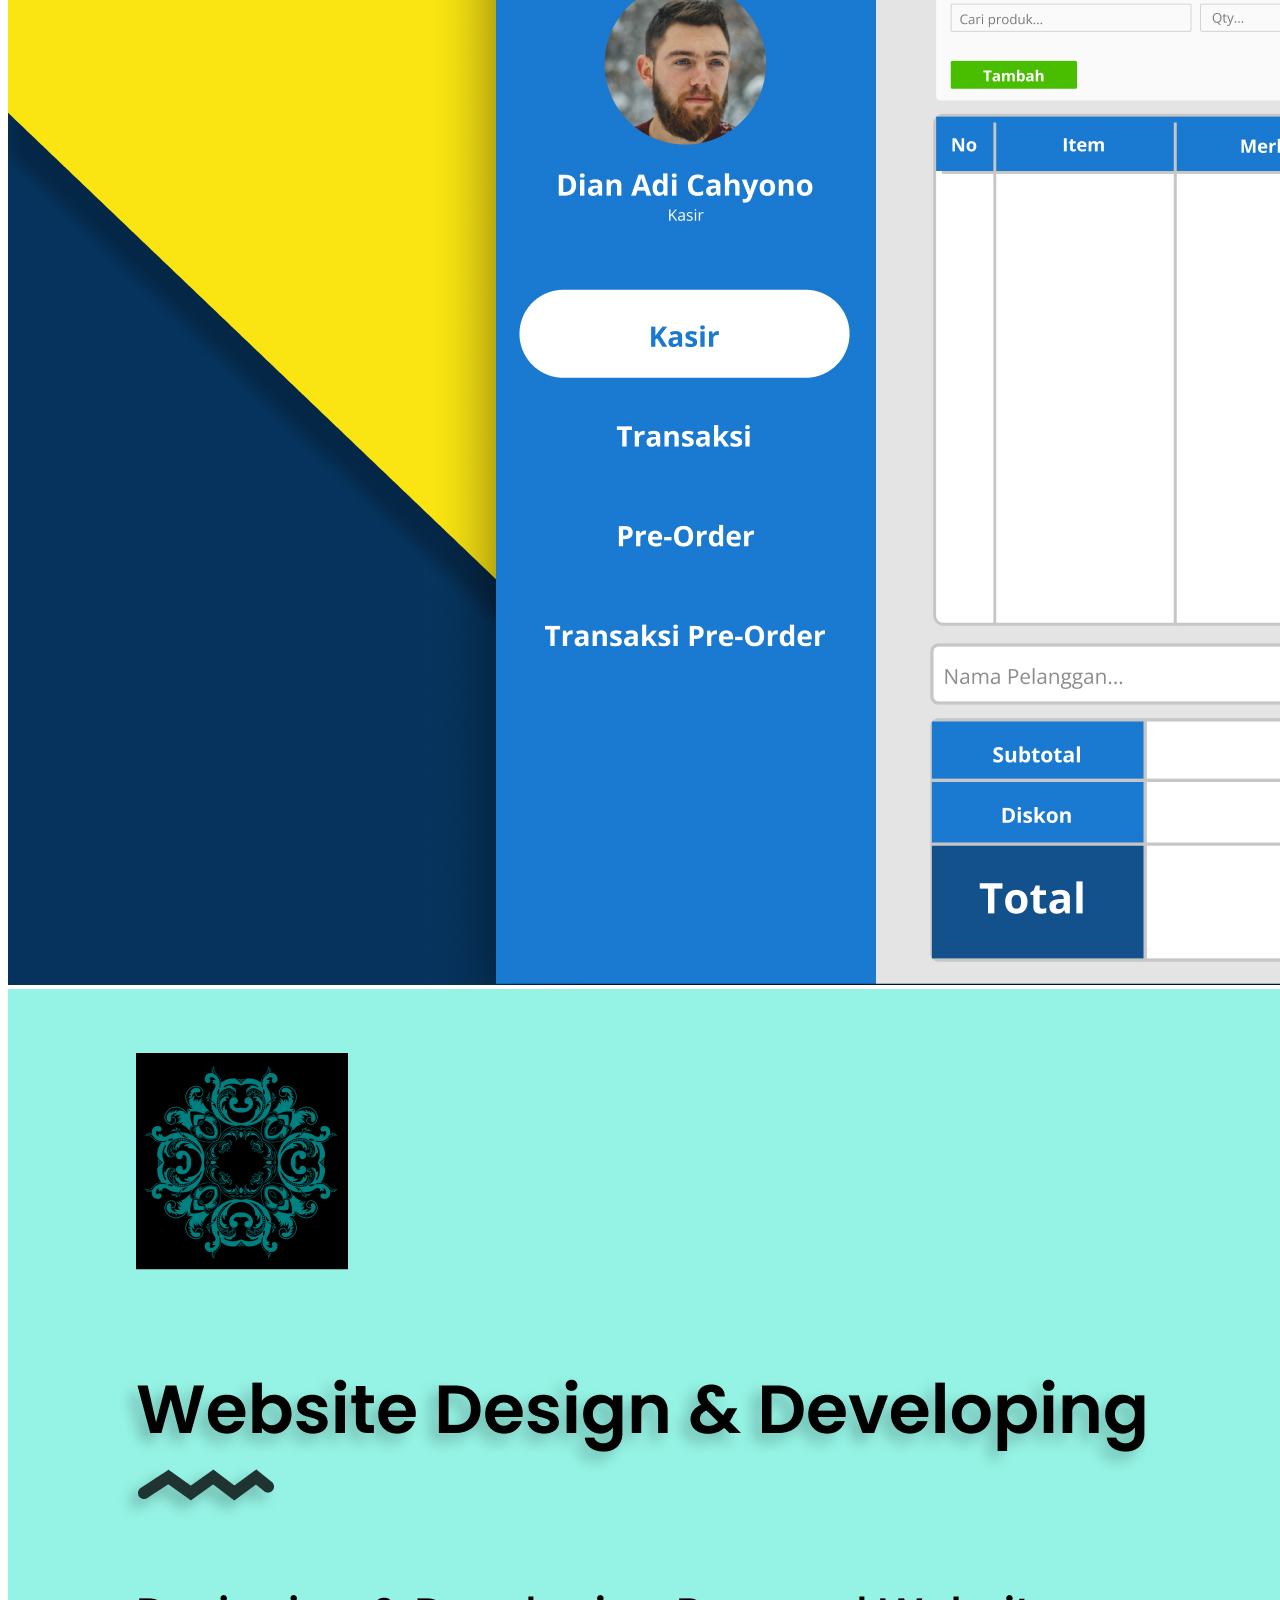
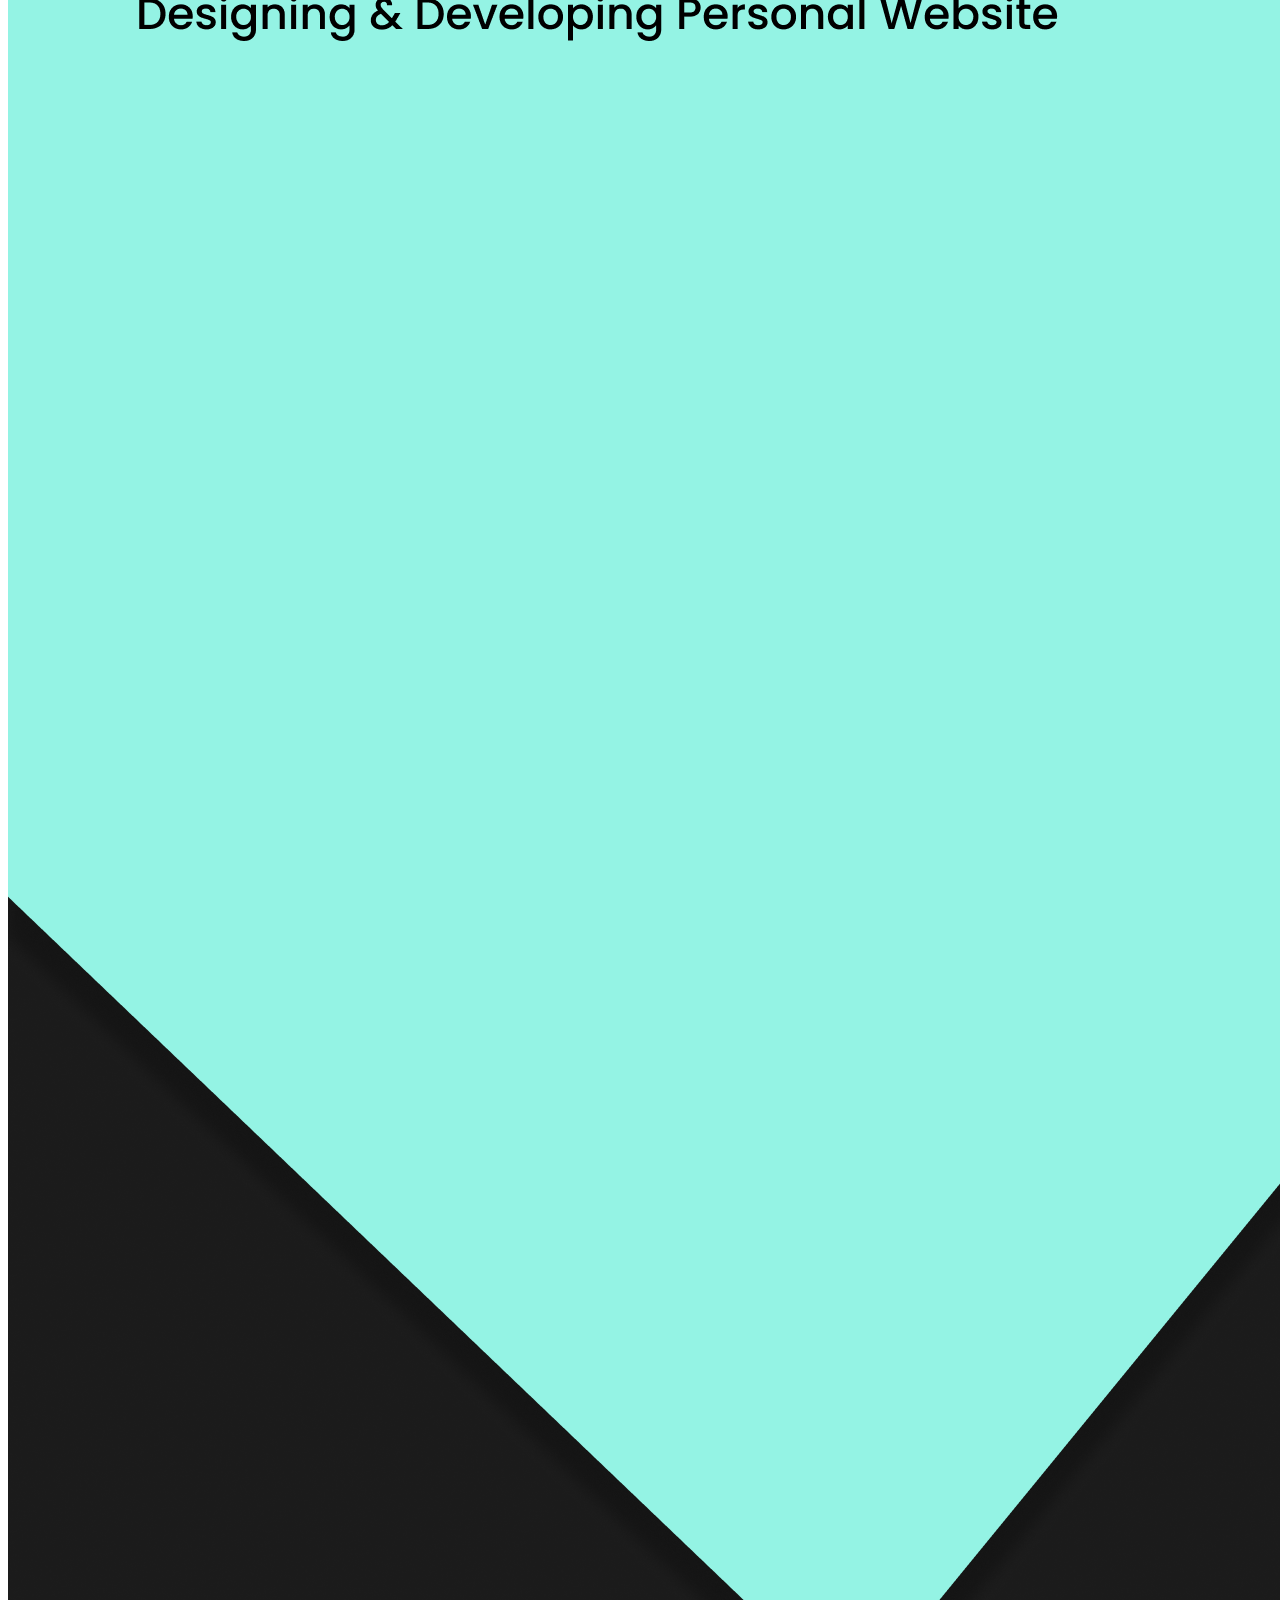
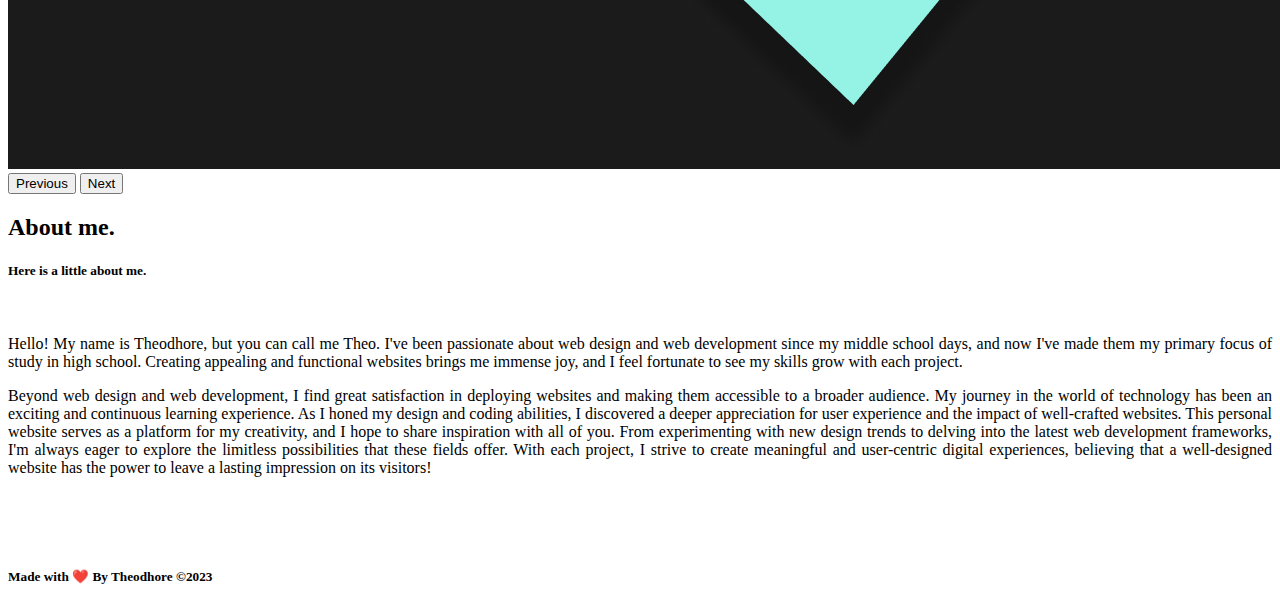
==== commit 501e0596: "Update Main Image" ====
--- a/index.html
+++ b/index.html
@@ -5,7 +5,7 @@
     <meta charset="UTF-8">
     <meta name="viewport" content="width=device-width, initial-scale=1.0">
     <link rel="stylesheet" href="asset/bootstrap/bootstrap.min.css">
-    <link rel="icon" href="asset/image/big_logo 1.svg" type="image/x-icon">
+    <link rel="icon" href="asset/image/T Logo.png" type="image/x-icon">
     <link rel="stylesheet" href="https://cdnjs.cloudflare.com/ajax/libs/font-awesome/4.7.0/css/font-awesome.min.css">
     <link rel="stylesheet" href="asset/css/style.css">
     <title>Aurelio Theodhore Riyanto | Junior Web Developer & Web Design Enthusiast</title>
@@ -21,7 +21,7 @@
             <nav class="navbar navbar-expand-lg py-4" data-bs-theme="dark">
                 <div class="container-fluid">
                     <a class="navbar-brand" href="#">
-                        <img src="asset/image/big_logo.png" alt="" class="img-fluid p-0 m-0" style="max-width: 4rem;">
+                        <img src="asset/image/T Logo.png" alt="" class="img-fluid p-0 m-0" style="max-width: 4rem;">
                     </a>
                     <button class="navbar-toggler" type="button" data-bs-toggle="collapse" data-bs-target="#navbarNav"
                         aria-controls="navbarNav" aria-expanded="false" aria-label="Toggle navigation">
@@ -54,27 +54,29 @@
         <div class="container mx-0 px-0 centerss">
             <!-- Section 1 -->
             <div class="row centerz">
-                <div class="col-md-6 px-3 mb-5">
-                    <h5 class="text-secondary text-uppercase fw-semibold">Hey there!</h5>
-                    <h1 class="text-light fw-semibold">I'm Aurelio Theodhore Riyanto</h1>
-                    <h6 class="text-secondary">JUNIOR WEB DEVELOPER & WEB DESIGN ENTHUSIAST.</h6>
-                    <div class="row centerz ps-5 mt-5">
-                        <div class="col-10 border border-3 border-top-0 border-end-0 border-bottom-0 ps-4">
-                            <span class="text-secondary">
-                                As someone from a simple family, I have developed a keen interest in technology,
-                                particularly in the realms of Web Technology, Graphic Design and UI/UX design.
-                            </span>
-                            <div class="col mt-4 d-flex justify-content-start">
-                                <a id="seeMoreButton" class="custom-button me-3 text-uppercase">See More</a>
-                                <a href="whatsapp://send?text=Hey Theodhore can help?&phone=+6285217441749"
-                                    class="outline-button me-3 text-uppercase">Start Chat</a>
-                            </div>
-                        </div>
-                    </div>
-                    <!-- <img style="max-width: 40%;" src="https://i.pinimg.com/originals/e5/93/ab/e593ab0589d5f1b389e4dfbcce2bce20.gif" alt="" class="img-fluid"> -->
+                <div class="col-md-6 px-3 mb-5 d-flex align-items-center">
+                    <div class="wrapper">
+                        <h5 class="text-secondary text-uppercase fw-semibold">Hey there!</h5>
+                        <h1 class="text-light fw-semibold">I'm Aurelio Theodhore Riyanto</h1>
+                        <h6 class="text-secondary mb-5">JUNIOR WEB DEVELOPER & WEB DESIGN ENTHUSIAST.</h6>
+                        <div class="row centerz ps-5 mt-5">
+                            <div class="col-10 border border-3 border-top-0 border-end-0 border-bottom-0 ps-4">
+                                <span class="text-secondary">
+                                    As someone from a simple family, I have developed a keen interest in technology,
+                                    particularly in the realms of Web Technology, Graphic Design and UI/UX design.
+                                </span>
+                                <div class="col mt-4 d-flex justify-content-start">
+                                    <a id="seeMoreButton" class="custom-button me-3 text-uppercase">See More</a>
+                                    <a href="whatsapp://send?text=Hey Theodhore can help?&phone=+6285217441749"
+                                        class="outline-button me-3 text-uppercase">Start Chat</a>
+                                </div>
+                            </div>
+                        </div>
+                    </div>
                 </div>
                 <div class="col-md-6">
-                    <img src="asset/image/big_logo.png" alt="" class="img-fluid">
+                    <img src="asset/image/Main Image.png" alt="" class="img-fluid d-block mx-auto"
+                        style="max-width: 60%;">
                 </div>
             </div>
 
@@ -85,22 +87,25 @@
                 <h5 class="text-secondary fw-semibold mb-4">Here is what i'm doing.</h5>
                 <div class="row centerz">
                     <div class="col-md-4 mb-4">
-                        <div class="card d-block mx-auto" style="background-color: #333F44; border-radius: 2px;">
+                        <div class="card d-block mx-auto" style="background-color: #333F44; border-radius: 2px; height: 100%;">
                             <h3 class="text-center text-light fw-semibold p-3 pt-4">Developing</h3>
+                            <img src="asset/image/big_logo.png" alt="" class="img-fluid d-block mx-auto"
+                                    style="max-width: 50%;">
                             <div class="card-body">
                                 <p class="card-text text-light px-3" style="text-align: justify;">
                                     My focus is on creating an exciting and innovative new website. I enjoy pursuing my
                                     passion for coding and designing each element of the website to provide an optimal
                                     user experience.
                                 </p>
-                                <img src="asset/image/big_logo.png" alt="" class="img-fluid d-block mx-auto"
-                                    style="max-width: 20vw;">
+
                             </div>
                         </div>
                     </div>
                     <div class="col-md-4 mb-4">
-                        <div class="card d-block mx-auto" style="background-color: #333F44; border-radius: 2px;">
+                        <div class="card d-block mx-auto" style="background-color: #333F44; border-radius: 2px; height: 100%;">
                             <h3 class="text-center text-light fw-semibold p-3 pt-4">Make Design</h3>
+                            <img src="asset/image/big_logo.png" alt="" class="img-fluid d-block mx-auto"
+                                    style="max-width: 50%;">
                             <div class="card-body">
                                 <p class="card-text text-light px-3" style="text-align: justify;">In addition to
                                     developing websites, I also have a strong passion for creating captivating designs.
@@ -109,14 +114,15 @@
                                     between aesthetics and functionality, ensuring that the user experience is seamless
                                     and enjoyable.
                                 </p>
-                                <img src="asset/image/big_logo.png" alt="" class="img-fluid d-block mx-auto"
-                                    style="max-width: 20vw;">
+
                             </div>
                         </div>
                     </div>
                     <div class="col-md-4 mb-4">
-                        <div class="card d-block mx-auto" style="background-color: #333F44; border-radius: 2px;">
+                        <div class="card d-block mx-auto" style="background-color: #333F44; border-radius: 2px; height: 100%;">
                             <h3 class="text-center text-light fw-semibold p-3 pt-4">Deploying</h3>
+                            <img src="asset/image/big_logo.png" alt="" class="img-fluid d-block mx-auto"
+                                    style="max-width: 50%;">
                             <div class="card-body">
                                 <p class="card-text text-light px-3" style="text-align: justify;">In addition to website
                                     development and design, I take great pride in the deployment process. Deploying a
@@ -125,8 +131,7 @@
                                     efficient launch. I pay close attention to server configurations, security measures,
                                     and performance optimization to deliver a reliable and fast-loading website.
                                 </p>
-                                <img src="asset/image/big_logo.png" alt="" class="img-fluid d-block mx-auto"
-                                    style="max-width: 20vw;">
+
                             </div>
                         </div>
                     </div>
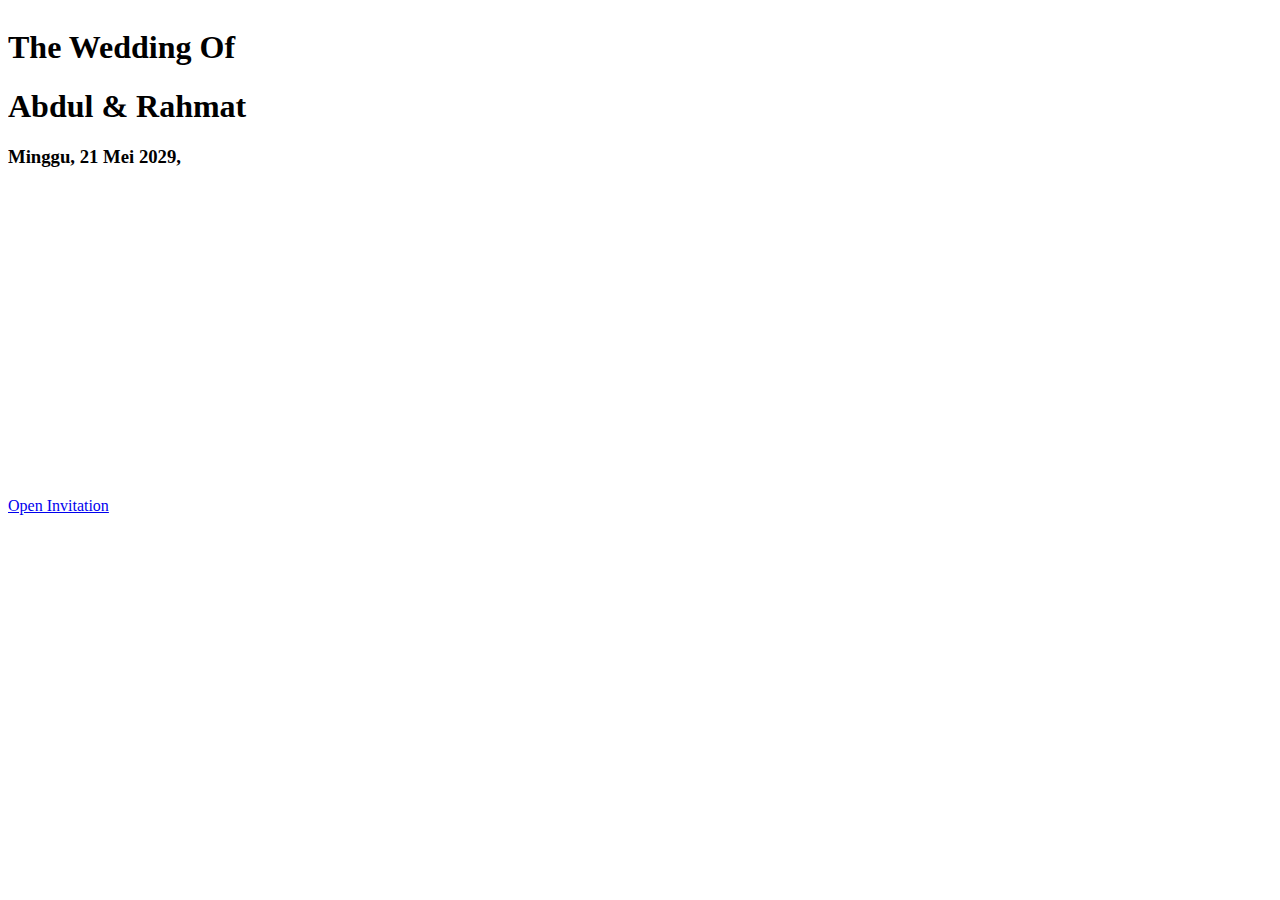
==== commit 3639f0fc: "temp add commit ")" ====
--- a/index.html
+++ b/index.html
@@ -1,344 +1,621 @@
-<!DOCTYPE html>
-<html lang="en">
-
-<head>
-    <meta charset="UTF-8">
-    <meta name="viewport" content="width=device-width, initial-scale=1.0">
-    <link rel="stylesheet" href="asset/bootstrap/bootstrap.min.css">
-    <link rel="icon" href="asset/image/T Logo.png" type="image/x-icon">
-    <link rel="stylesheet" href="https://cdnjs.cloudflare.com/ajax/libs/font-awesome/4.7.0/css/font-awesome.min.css">
-    <link rel="stylesheet" href="asset/css/style.css">
-    <title>Aurelio Theodhore Riyanto | Junior Web Developer & Web Design Enthusiast</title>
-</head>
-
-<body>
-    <a href="#" class="float d-none">
-        <i class="fa fa-angle-up my-float" aria-hidden="true"></i>
-    </a>
-
-    <div class="container">
-        <header>
-            <nav class="navbar navbar-expand-lg py-4" data-bs-theme="dark">
-                <div class="container-fluid">
-                    <a class="navbar-brand" href="#">
-                        <img src="asset/image/T Logo.png" alt="" class="img-fluid p-0 m-0" style="max-width: 4rem;">
-                    </a>
-                    <button class="navbar-toggler" type="button" data-bs-toggle="collapse" data-bs-target="#navbarNav"
-                        aria-controls="navbarNav" aria-expanded="false" aria-label="Toggle navigation">
-                        <span class="navbar-toggler-icon"></span>
-                    </button>
-                    <div class="collapse navbar-collapse" id="navbarNav">
-                        <ul class="navbar-nav px-4">
-                            <li class="nav-item">
-                                <a class="nav-link active" aria-current="page" href="#">Home</a>
-                            </li>
-                            <li class="nav-item">
-                                <a class="nav-link" id="whatImDoing" style="cursor: pointer">What i'm doing</a>
-                            </li>
-                            <li class="nav-item">
-                                <a class="nav-link" id="skills" style="cursor: pointer">Skills</a>
-                            </li>
-                            <li class="nav-item">
-                                <a class="nav-link" id="project" style="cursor: pointer">Project</a>
-                            </li>
-                            <li class="nav-item">
-                                <a class="nav-link" id="aboutMe" style="cursor: pointer">About me</a>
-                            </li>
-                        </ul>
-                    </div>
-                </div>
-            </nav>
-        </header>
-
-
-        <div class="container mx-0 px-0 centerss">
-            <!-- Section 1 -->
-            <div class="row centerz">
-                <div class="col-md-6 px-3 mb-5 d-flex align-items-center">
-                    <div class="wrapper">
-                        <h5 class="text-secondary text-uppercase fw-semibold">Hey there!</h5>
-                        <h1 class="text-light fw-semibold">I'm Aurelio Theodhore Riyanto</h1>
-                        <h6 class="text-secondary mb-5">JUNIOR WEB DEVELOPER & WEB DESIGN ENTHUSIAST.</h6>
-                        <div class="row centerz ps-5 mt-5">
-                            <div class="col-10 border border-3 border-top-0 border-end-0 border-bottom-0 ps-4">
-                                <span class="text-secondary">
-                                    As someone from a simple family, I have developed a keen interest in technology,
-                                    particularly in the realms of Web Technology, Graphic Design and UI/UX design.
-                                </span>
-                                <div class="col mt-4 d-flex justify-content-start">
-                                    <a id="seeMoreButton" class="custom-button me-3 text-uppercase">See More</a>
-                                    <a href="whatsapp://send?text=Hey Theodhore can help?&phone=+6285217441749"
-                                        class="outline-button me-3 text-uppercase">Start Chat</a>
-                                </div>
-                            </div>
-                        </div>
-                    </div>
-                </div>
-                <div class="col-md-6">
-                    <img src="asset/image/Main Image.png" alt="" class="img-fluid d-block mx-auto"
-                        style="max-width: 60%;">
-                </div>
-            </div>
-
-
-            <!-- Section 2 -->
-            <div class="row centerz mb-5" id="scrollingTarget">
-                <h2 class="text-light pt-4">What i'm <b>doing</b>.</h2>
-                <h5 class="text-secondary fw-semibold mb-4">Here is what i'm doing.</h5>
-                <div class="row centerz">
-                    <div class="col-md-4 mb-4">
-                        <div class="card d-block mx-auto" style="background-color: #333F44; border-radius: 2px; height: 100%;">
-                            <h3 class="text-center text-light fw-semibold p-3 pt-4">Developing</h3>
-                            <img src="asset/image/big_logo.png" alt="" class="img-fluid d-block mx-auto"
-                                    style="max-width: 50%;">
-                            <div class="card-body">
-                                <p class="card-text text-light px-3" style="text-align: justify;">
-                                    My focus is on creating an exciting and innovative new website. I enjoy pursuing my
-                                    passion for coding and designing each element of the website to provide an optimal
-                                    user experience.
-                                </p>
-
-                            </div>
-                        </div>
-                    </div>
-                    <div class="col-md-4 mb-4">
-                        <div class="card d-block mx-auto" style="background-color: #333F44; border-radius: 2px; height: 100%;">
-                            <h3 class="text-center text-light fw-semibold p-3 pt-4">Make Design</h3>
-                            <img src="asset/image/big_logo.png" alt="" class="img-fluid d-block mx-auto"
-                                    style="max-width: 50%;">
-                            <div class="card-body">
-                                <p class="card-text text-light px-3" style="text-align: justify;">In addition to
-                                    developing websites, I also have a strong passion for creating captivating designs.
-                                    I believe that a well-thought-out and visually appealing design is essential to
-                                    leave a lasting impression on users. My goal is to strike a perfect balance
-                                    between aesthetics and functionality, ensuring that the user experience is seamless
-                                    and enjoyable.
-                                </p>
-
-                            </div>
-                        </div>
-                    </div>
-                    <div class="col-md-4 mb-4">
-                        <div class="card d-block mx-auto" style="background-color: #333F44; border-radius: 2px; height: 100%;">
-                            <h3 class="text-center text-light fw-semibold p-3 pt-4">Deploying</h3>
-                            <img src="asset/image/big_logo.png" alt="" class="img-fluid d-block mx-auto"
-                                    style="max-width: 50%;">
-                            <div class="card-body">
-                                <p class="card-text text-light px-3" style="text-align: justify;">In addition to website
-                                    development and design, I take great pride in the deployment process. Deploying a
-                                    website is a critical step in making it accessible to the world. I have experience
-                                    in deploying websites on various platforms and servers, ensuring a smooth and
-                                    efficient launch. I pay close attention to server configurations, security measures,
-                                    and performance optimization to deliver a reliable and fast-loading website.
-                                </p>
-
-                            </div>
-                        </div>
-                    </div>
-                </div>
-            </div>
-
-            <!-- Section 3 -->
-            <div class="row centerz mb-5" id="skillTarget">
-                <h2 class="text-light mb-2 pb-0 pt-4">My <b>Skills</b></h2>
-                <h5 class="text-secondary fw-semibold pb-3">I use several programming languages to make programs</h5>
-                <div class="row centerz">
-                    <div class="col-md mb-4">
-                        <div class="card d-block mx-auto" style="background-color: #333F44; border-radius: 2px;">
-                            <img src="asset/image/Group 5.png" class="card-img-top d-block mx-auto py-4 pb-2">
-                            <div class="card-body">
-                                <h2 class="card-title text-light fw-semibold text-center mb-3">Laravel</h2>
-                                <p class="card-text text-light px-2 fw-semibold">I use
-                                    Laravel as my
-                                    main framework because of the development process which I find very comfortable!</p>
-                                <a href="https://laravel.com" class="btn btn-secondary fw-semibold">Go somewhere</a>
-                            </div>
-                        </div>
-                    </div>
-                    <div class="col-md mb-4">
-                        <div class="card d-block mx-auto" style="background-color: #333F44; border-radius: 2px;">
-                            <img src="asset/image/Group 3.png" class="card-img-top d-block mx-auto py-4 pb-2">
-                            <div class="card-body">
-                                <h2 class="card-title text-light fw-semibold text-center mb-3">Vue JS</h2>
-                                <p class="card-text text-light px-2 fw-semibold">I use Vue JS as my
-                                    second framework for the development process which I find very comfortable too!</p>
-                                <a href="https://vuejs.org" class="btn btn-secondary fw-semibold">Go somewhere</a>
-                            </div>
-                        </div>
-                    </div>
-                    <div class="col-md mb-4">
-                        <div class="card d-block mx-auto" style="background-color: #333F44; border-radius: 2px;">
-                            <img src="asset/image/Group 4.png" class="card-img-top d-block mx-auto py-4 pb-2">
-                            <div class="card-body">
-                                <h2 class="card-title text-light fw-semibold text-center mb-3">Jquery</h2>
-                                <p class="card-text text-light px-2 fw-semibold">I use this as a
-                                    supporting library in the development process which in my opinion is also very
-                                    comfortable too!</p>
-                                <a href="https://jquery.com" class="btn btn-secondary fw-semibold">Go somewhere</a>
-                            </div>
-                        </div>
-                    </div>
-                    <div class="col-md mb-4">
-                        <div class="card d-block mx-auto" style="background-color: #333F44; border-radius: 2px;">
-                            <img src="asset/image/Group 2.png" class="card-img-top d-block mx-auto py-4 pb-2">
-                            <div class="card-body">
-                                <h2 class="card-title text-light fw-semibold text-center mb-3">Bootstrap</h2>
-                                <p class="card-text text-light px-2 fw-semibold">I use Bootstrap as a
-                                    supporting library in the development process for the frontend and display.</p>
-                                <a href="https://getbootstrap.com" class="btn btn-secondary fw-semibold">Go
-                                    somewhere</a>
-                            </div>
-                        </div>
-                    </div>
-                </div>
-
-                <div class="row centerz">
-                    <div class="col-md-3">
-                        <div class="row justify-content-center">
-                            <div class="col mx-2 mb-4" style="background-color: #333F44; border-radius: 2px;">
-                                <img src="asset/image/Group 2.png" alt="" class="img-fluid mb-2 p-4">
-                                <h3 class="text-light fw-semibold text-center mb-4">Bootstrap</h3>
-                            </div>
-                            <div class="col mx-2 mb-4" style="background-color: #333F44; border-radius: 2px;">
-                                <img src="asset/image/Group 3.png" alt="" class="img-fluid mb-2 p-4">
-                                <h3 class="text-light fw-semibold text-center mb-4">Vue JS</h3>
-                            </div>
-                        </div>
-                    </div>
-                    <div class="col-md-3">
-                        <div class="row justify-content-center">
-                            <div class="col mx-2 mb-4" style="background-color: #333F44; border-radius: 2px;">
-                                <img src="asset/image/Group 4.png" alt="" class="img-fluid mb-2 p-4">
-                                <h3 class="text-light fw-semibold text-center mb-4">JQuery</h3>
-                            </div>
-                            <div class="col mx-2 mb-4" style="background-color: #333F44; border-radius: 2px;">
-                                <img src="asset/image/Group 5.png" alt="" class="img-fluid mb-2 p-4">
-                                <h3 class="text-light fw-semibold text-center mb-4">Laravel</h3>
-                            </div>
-                        </div>
-                    </div>
-                    <div class="col-md-3">
-                        <div class="row justify-content-center">
-                            <div class="col mx-2 mb-4" style="background-color: #333F44; border-radius: 2px;">
-                                <img src="asset/image/Group 6.png" alt="" class="img-fluid mb-2 p-4">
-                                <h3 class="text-light fw-semibold text-center mb-4">Javascript</h3>
-                            </div>
-                            <div class="col mx-2 mb-4" style="background-color: #333F44; border-radius: 2px;">
-                                <img src="asset/image/Group 7.png" alt="" class="img-fluid mb-2 p-4">
-                                <h3 class="text-light fw-semibold text-center mb-4">PHP</h3>
-                            </div>
-                        </div>
-                    </div>
-                    <div class="col-md-3">
-                        <div class="row justify-content-center">
-                            <div class="col mx-2 mb-4" style="background-color: #333F44; border-radius: 2px;">
-                                <img src="asset/image/Group 8.png" alt="" class="img-fluid mb-2 p-4">
-                                <h3 class="text-light fw-semibold text-center mb-4">Tailwind</h3>
-                            </div>
-                            <div class="col mx-2 mb-4" style="background-color: #333F44; border-radius: 2px;">
-                                <img src="asset/image/Group 9.png" alt="" class="img-fluid mb-2 p-4">
-                                <h3 class="text-light fw-semibold text-center mb-4">Flutter</h3>
-                            </div>
-                        </div>
-                    </div>
-                </div>
-                <h6 class="text-secondary fw-semibold mx-2"><a class="text-secondary" href="asset/CV/CV.pdf">Download
-                        CV</a></h6>
-
-            </div>
-
-            <!-- Section 4 -->
-            <div class="row centerz mb-5" id="projectTarget">
-                <h2 class="text-light text-center pt-4">Top <b>3 Project</b> i've worked on.</h2>
-                <h5 class="text-secondary text-center fw-semibold pb-4">Here is my work.</h5>
-                <div id="carouselExampleAutoplaying" class="carousel slide" data-bs-ride="carousel">
-                    <div class="carousel-inner">
-                        <div class="carousel-item active">
-                            <img src="asset/image/Foodegy.jpg" class="d-block w-100" alt="...">
-                        </div>
-                        <div class="carousel-item">
-                            <img src="asset/image/Omah Kunci.jpg" class="d-block w-100" alt="...">
-                        </div>
-                        <div class="carousel-item">
-                            <img src="asset/image/Personal Page.png" class="d-block w-100" alt="...">
-                        </div>
-                    </div>
-                    <button class="carousel-control-prev" type="button" data-bs-target="#carouselExampleAutoplaying"
-                        data-bs-slide="prev">
-                        <span class="carousel-control-prev-icon" aria-hidden="true"></span>
-                        <span class="visually-hidden">Previous</span>
-                    </button>
-                    <button class="carousel-control-next" type="button" data-bs-target="#carouselExampleAutoplaying"
-                        data-bs-slide="next">
-                        <span class="carousel-control-next-icon" aria-hidden="true"></span>
-                        <span class="visually-hidden">Next</span>
-                    </button>
-                </div>
-            </div>
-
-            <!-- Section 5 -->
-            <div class="row centerz mb-5" id="aboutMeTarget">
-                <h2 class="text-light pt-4">About <b>me</b>.</h2>
-                <h5 class="text-secondary fw-semibold pb-5">Here is a little about me.</h5>
-                <div class="row centerz">
-                    <div class="col-md-4 mb-4">
-                        <img src="https://i.pinimg.com/originals/0d/f4/69/0df469e1342925839f81b59c3e06dcae.jpg" alt=""
-                            class="img-fluid">
-                    </div>
-                    <div class="col-md-8 px-4">
-                        <p class="text-light fw-semibold" style="text-align: justify;">Hello! My name is Theodhore,
-                            but you can call me Theo.
-                            I've been passionate about web design and web development since my middle school days, and
-                            now I've made them my primary focus of study in high school. Creating appealing and
-                            functional websites brings me immense joy, and I feel fortunate to see my skills grow with
-                            each project.
-                        </p>
-                        <p class="text-light fw-semibold" style="text-align: justify;">
-                            Beyond web design and web development, I find great satisfaction in deploying websites and
-                            making them accessible to a broader audience. My journey in the world of technology has been
-                            an exciting and continuous learning experience. As I honed my design and coding abilities, I
-                            discovered a deeper appreciation for user experience and the impact of well-crafted
-                            websites. This personal website serves as a platform for my creativity, and I hope to share
-                            inspiration with all of you. From experimenting with new design trends to delving into the
-                            latest web development frameworks, I'm always eager to explore the limitless possibilities
-                            that these fields offer. With each project, I strive to create meaningful and user-centric
-                            digital experiences, believing that a well-designed website has the power to leave a lasting
-                            impression on its visitors!
-                        </p>
-                    </div>
-                </div>
-            </div>
-
-            <!-- Footer -->
-            <div class="row centerz">
-                <div class="col">
-                    <div class="d-flex align-items-center justify-content-center">
-                        <div class="row centerz w-50">
-                            <div class="col-4">
-                                <a class="text-center d-block mx-auto" href="https://www.instagram.com/theodhoreee"><img
-                                        src="asset/image/INSTA.png" alt="" class="img-fluid"
-                                        style="max-width: 2rem;"></a>
-                            </div>
-                            <div class="col-4">
-                                <a class="text-center d-block mx-auto"
-                                    href="mailto:theodhore76@gmail.com?subject=Hey%20Theodhore%20can%20help?%20"><img
-                                        src="asset/image/MAIL.png" alt="" class="img-fluid"
-                                        style="max-width: 2rem;"></a>
-                            </div>
-                            <div class="col-4">
-                                <a class="text-center d-block mx-auto" href="#"><img src="asset/image/LINKEDIN.png"
-                                        alt="" class="img-fluid" style="max-width: 2rem;"></a>
-                            </div>
-                        </div>
-                    </div>
-                    <h5 class="text-secondary fw-semibold my-4 text-center">Made with ❤️ By Theodhore ©2023</h5>
-                </div>
-            </div>
-        </div>
-    </div>
-    <script src="asset/bootstrap/bootstrap.bundle.min.js"></script>
-    <script src="https://ajax.googleapis.com/ajax/libs/jquery/1.5.1/jquery.min.js"></script>
-    <script src="asset/js/index.js"></script>
-</body>
-
+<!DOCTYPE html>
+<html lang="en">
+
+<head>
+    <meta charset="UTF-8">
+    <meta name="viewport" content="width=device-width, initial-scale=1.0">
+    <link rel="stylesheet" href="/Template One/asset/bootstrap/bootstrap.min.css">
+    <link rel="stylesheet" href="https://cdnjs.cloudflare.com/ajax/libs/font-awesome/4.7.0/css/font-awesome.min.css">
+    <link rel="stylesheet" href="/Template One/asset/css/main.css">
+    <title>Online Invitation</title>
+</head>
+
+<body>
+    <div style="overflow-x: hidden !important;" class="section-one">
+        <div style="overflow-x: hidden !important; background-image: url('https://media-cdn.t24.com.tr/media/library/2022/04/1650176049640-dugun.jpg');"
+            class="background"></div>
+        <div style="overflow-x: hidden !important;" class="container my-2">
+            <!-- Section 1 -> Welcoming Section -->
+            <div style="overflow-x: hidden !important;" class="center-content">
+                <div class="row">
+                    <div class="col">
+                        <div class="row">
+                            <h1 id="welcoming-sentences-sec1" class="text-light">The Wedding Of</h1>
+                            <h1 id="user-name" class="mb-0 pb-0">Abdul & Rahmat</h1>
+                            <!-- <h1 id="user-name" class="mt-0 pt-0">Rahmat</h1> -->
+                            <h3 id="wedding-date-sec1" class="text-light" style="z-index: 9999;">Minggu, 21 Mei
+                                2029,</h3>
+                            <h5 style="z-index: 9999; font-family: 'PlayBall', serif; opacity: 0;"
+                                class="text-center text-light" id="coupleWeddingSubtext">To: <br> Thanos</h5>
+                        </div>
+                        <div style="padding: 10% 0;" class="row">
+                            <!-- <img style="filter: brightness(99999%); width: 35%;" class="d-block mx-auto p-0 m-0" src="/asset/ornament/ornament-2.png" alt=""> -->
+                        </div>
+                        <div class="row">
+                            <div class="d-flex align-items-center justify-content-center mt-3">
+                                <a href="#" id="save-date-button"
+                                    class="text-center text-light p-2 px-4 btn border border-2 rounded-5 fw-semibold">Open
+                                    Invitation</a>
+                            </div>
+                        </div>
+                    </div>
+                </div>
+            </div>
+        </div>
+    </div>
+
+    <div class="other-section" id="other-section-target"
+        style="display: none; position: relative; overflow-x: hidden !important;">
+
+        <!-- Couple information - Section 2 -->
+        <div class="couple-information">
+            <!-- Bible Verse -->
+            <div class="bible-verse py-4">
+                <h4 id="bible-verses-sec2" class="text-center w-75 d-block mx-auto">
+                    "Demikianlah mereka bukan
+                    lagi
+                    dua, melainkan satu. Karena itu, apa yang telah
+                    dipersatukan Allah, tidak boleh diceraikan manusia."
+                </h4>
+                <h2 id="bible-verse-sec2" class="text-light text-center mb-3">Matius 19:6</h2>
+            </div>
+
+            <!-- Couple Profile -->
+            <div class="couple-profile py-3 mb-5">
+                <div class="row">
+                    <div class="col-md mb-5">
+                        <div style="position: relative;" class="groom-wrapper">
+                            <div style="position: relative;" class="image-container overlay-container mb-3">
+                                <img id="groomProfileImage" class="d-block mx-auto rounded img-fluid"
+                                    style="opacity: 0;"
+                                    src="https://www.popphoto.com/uploads/2023/06/16/nikon-z8-sample-0922.jpg" alt="">
+                                <div class="overlayImage">
+                                    <img src="/Template One/asset/ornament/Group 1.svg" alt="" class="ornament">
+                                </div>
+                            </div>
+                            <div class="groom-information p-3 px-5">
+                                <h3 id="groom" class="text-light">The Groom</h3>
+                                <hr class="mb-2 border-3 rounded horizontalLineSec2"
+                                    style="background-color: #EBB760; border: 1.5% solid #EBB760; color: #EBB760; width: 0%;">
+                                <br>
+                                <h1 id="groom-name" class="mb-2">
+                                    Abdul
+                                </h1>
+                                <h4 id="groom-parent-name">
+                                    Son of Mr. Unknown & Mrs. Unknown
+                                </h4>
+                            </div>
+                        </div>
+                    </div>
+                    <div class="col-md">
+                        <div style="position: relative;" class="bride-wrapper">
+                            <div style="position: relative;" class="image-container overlay-container mb-3">
+                                <img id="brideProfileImage" class="d-block mx-auto rounded img-fluid"
+                                    style="opacity: 0;"
+                                    src="https://i.pinimg.com/736x/59/fd/f9/59fdf9a3adbd35f618f40c54ac04bdf9.jpg"
+                                    alt="">
+                                <div class="overlayImage">
+                                    <img src="/Template One/asset/ornament/Group 1.svg" alt="" class="ornament">
+                                </div>
+                            </div>
+                            <div class="bride-information p-3 px-5">
+                                <h3 id="bride" class="text-light text-end">The Bride</h3>
+                                <hr class="mb-2 border-3 rounded horizontalLineSec2"
+                                    style="background-color: #EBB760; border: 1.5% solid #EBB760; color: #EBB760; width: 0%;">
+                                <br>
+                                <h1 id="bride-name" class="text-end mb-2">
+                                    Rahmat
+                                </h1>
+                                <h4 id="bride-parent-name" class="text-end">
+                                    Daughter of Mr. Unknown & Mrs. Unknown
+                                </h4>
+                            </div>
+                        </div>
+                    </div>
+                </div>
+            </div>
+        </div>
+
+        <!-- Event Countdown & Event Detail - Section 3 -->
+        <div class="event-detail">
+            <!-- Countdown -->
+            <h2 id="save-date-text" class="text-light text-center">Save The Date</h2>
+            <h2 id="event-date" class="text-center mb-5">Minggu, 21 Mei 2024</h2>
+            <div class="countdown-box mb-5">
+                <div class="d-flex align-items-center justify-content-center">
+                    <div id="countdown" class="countdown text-light row px-5">
+                        <div class="countdown-item col days">
+                            <span>
+                                <h2 id="days" class="text-light text-center"></h2>
+                                <h4 class="text-light text-center">Hari</h4>
+                            </span>
+                        </div>
+                        <div class="countdown-item col hours">
+                            <span>
+                                <h2 id="hours" class="text-light text-center"></h2>
+                                <h4 class="text-light text-center">Jam</h4>
+                            </span>
+                        </div>
+                        <div class="countdown-item col minutes">
+                            <span>
+                                <h2 id="minutes" class="text-light text-center"></h2>
+                                <h4 class="text-light text-center">Menit</h4>
+                            </span>
+                        </div>
+                        <div class="countdown-item col second">
+                            <span>
+                                <h2 id="seconds" class="text-light text-center"></h2>
+                                <h4 class="text-light text-center">Detik</h4>
+                            </span>
+                        </div>
+                    </div>
+                </div>
+            </div>
+
+            <!-- Live Streaming -->
+            <h2 id="liveStreamingText" class="text-center">Live Streaming</h2>
+            <h4 id="liveStreamingSubText" class="text-center">Tak semua bisa hadir secara fisik di hari
+                pernikahan kami, tapi Anda masih bisa ikut merayakan lewat livestreaming. Klik tautan di bawah ini dan
+                saksikan momen spesial kami dari jauh. Terima kasih atas dukungan dan cinta Anda.</h4>
+            <iframe style="opacity: 0;" class="d-block mx-auto mb-5 liveStreamingVid" width="560" height="315"
+                src="https://www.youtube.com/embed/YZVAIqUK3H0" title="YouTube video player" frameborder="0"
+                allow="accelerometer; autoplay; clipboard-write; encrypted-media; gyroscope; picture-in-picture; web-share"
+                allowfullscreen></iframe>
+
+            <hr style="background-color: #EBB760 !important; border: 0.3vh solid #EBB760 !important; color: #EBB760 !important;"
+                class="rounded w-75 d-block mx-auto mb-5">
+
+            <!-- Event Detail -->
+            <div class="event-detail-box">
+                <h1 id="wedding-day-text-sec4" class="text-center text-light">Wedding Day</h1>
+                <h1 id="wedding-days-text-sec4" class="text-center text-light">Tuesday</h1>
+                <h3 style="color: #EBB760 !important;" id="wedding-date-text-sec4" class="text-center mb-5">21 Mei 2024
+                </h3>
+
+                <div class="row my-4 mb-5">
+                    <div class="col-md">
+                        <h3 id="akad-nikah-event-text" class="text-center text-light">Akad Nikah</h3>
+                        <h3 style="color: #EBB760 !important;" id="event-time-text" class="text-center event-time-text">
+                            08.00 - 09.00
+                        </h3>
+                        <h2 id="event-location-text" class="text-center text-light fw-bold">JW Marriott Hotel Medan</h2>
+                        <h2 id="event-location-text" class="text-center text-light w-75 d-block mx-auto">Jalan Putri
+                            Hijau No.10, Kesawan,
+                            Kecamatan Medan Barat <br>
+                            Kota
+                            Medan</h2>
+                        <a href="#"
+                            style="font-family: 'Playball', serif; opacity: 0; font-size: 2.4vh; color: #EBB760 !important; border: 0.5vh solid #EBB760;"
+                            class="viewMapButton viewMapButtonAkadNikah btn bg-transparent mt-4 fw-semibold w-25 d-block mx-auto">View
+                            Map</a>
+                    </div>
+                    <div class="col-md">
+                        <h3 id="resepsi-event-text" class="text-center text-light">Resepsi</h3>
+                        <h3 style="color: #EBB760 !important;" id="event-time-text" class="text-center event-time-text">
+                            08.00 - 09.00
+                        </h3>
+                        <h2 id="event-location-text" class="text-center text-light fw-bold">JW Marriott Hotel Medan</h2>
+                        <h2 id="event-location-text" class="text-center text-light w-75 d-block mx-auto">Jalan Putri
+                            Hijau No.10, Kesawan,
+                            Kecamatan Medan Barat <br>
+                            Kota
+                            Medan</h2>
+                        <a href="#"
+                            style="font-family: 'Playball', serif; opacity: 0; font-size: 2.4vh; color: #EBB760 !important; border: 0.5vh solid #EBB760;"
+                            class="viewMapButton btn bg-transparent mt-4 fw-semibold w-25 d-block mx-auto">View
+                            Map</a>
+                    </div>
+                </div>
+
+                <!-- Health Protocol -->
+                <div class="health-protocol">
+                    <h1 id="health-protocol-text-sec4" class="text-center text-light mb-5">Protokol Kesehatan</h1>
+                    <div class="d-flex align-items-center justify-content-center">
+                        <div class="health-protocol-inside row w-75">
+                            <div class="col-md">
+                                <div class="row mb-3">
+                                    <div style="opacity: 0; max-width: 50%;" id="jagaJarakProtocolCard"
+                                        class="col protocol-card bg-dark rounded-2 mx-3 p-3 px-0">
+                                        <img style="width: 55%;" class="d-block mx-auto mb-3"
+                                            src="/Template One/asset/img/distance.png" alt="">
+                                        <h3 style="color: #EBB760 !important;" id="protocol-card-text-sec4"
+                                            class="text-center">
+                                            Jaga Jarak</h3>
+                                    </div>
+                                    <div style="opacity: 0; max-width: 50%;" id="cuciTanganProtocolCard"
+                                        class="col protocol-card bg-dark rounded-2 mx-3 p-3 px-0">
+                                        <img style="width: 45%;" class="d-block mx-auto mb-3"
+                                            src="/Template One/asset/img/hand-sanitizer.png" alt="">
+                                        <h3 style="color: #EBB760 !important;" id="protocol-card-text-sec4"
+                                            class="text-center">
+                                            Cuci Tangan</h3>
+                                    </div>
+                                </div>
+                            </div>
+                            <div class="col-md">
+                                <div class="row">
+                                    <div style="opacity: 0; max-width: 50%;" id="memakaiMaskerProtocolCard"
+                                        class="col protocol-card bg-dark rounded-2 mx-3 p-3 px-0">
+                                        <img style="width: 45%;" class="d-block mx-auto mb-3"
+                                            src="/Template One/asset/img/mask.png" alt="">
+                                        <h3 style="color: #EBB760 !important;" id="protocol-card-text-sec4"
+                                            class="text-center">
+                                            Memakai Masker</h3>
+                                    </div>
+                                    <div style="opacity: 0; max-width: 50%;" id="mengecekSuhuProtocolCard"
+                                        class="col protocol-card bg-dark rounded-2 mx-3 p-3 px-0">
+                                        <img style="width: 45%;" class="d-block mx-auto mb-3"
+                                            src="/Template One/asset/img/temp.png" alt="">
+                                        <h3 style="color: #EBB760 !important;" id="protocol-card-text-sec4"
+                                            class="text-center">
+                                            Mengecek Suhu</h3>
+                                    </div>
+                                </div>
+                            </div>
+                        </div>
+                    </div>
+                </div>
+            </div>
+        </div>
+
+        <!-- Couple Gallery - Section 5 -->
+        <div class="couple-gallery px-5">
+            <h1 id="coupleGalleryText" class="text-center mb-5">Our Gallery</h1>
+            <div class="container-fluid">
+                <div class="row">
+                    <div class="column">
+                        <img class="coupleImage1" style="height: 51.8% !important;"
+                            src="https://images.unsplash.com/photo-1498036882173-b41c28a8ba34?q=80&w=1000&auto=format&fit=crop&ixlib=rb-4.0.3&ixid=M3wxMjA3fDB8MHxzZWFyY2h8Mnx8Y2l0eSUyMGxpZ2h0c3xlbnwwfHwwfHx8MA%3D%3D" />
+                        <img class="coupleImage2"
+                            src="https://images.pexels.com/photos/2326290/pexels-photo-2326290.jpeg?auto=compress&cs=tinysrgb&dpr=1&w=500" />
+                        <img class="coupleImage3"
+                            src="https://media.istockphoto.com/id/857153056/photo/asian-couples-are-whispering-and-tell-some-sweet-wording-with-smiling-faces.jpg?s=612x612&w=0&k=20&c=wb9WQ72rJfdtG-4n2zYhKsJIgFD7fzYcyAJj3pCwKJA=" />
+                    </div>
+                    <div class="column">
+                        <img class="coupleImage4"
+                            src="https://images.pexels.com/photos/3546429/pexels-photo-3546429.jpeg?auto=compress&cs=tinysrgb&dpr=1&w=500">
+                        <img class="coupleImage5" style="height: 51.8% !important;"
+                            src="https://images.unsplash.com/photo-1498036882173-b41c28a8ba34?q=80&w=1000&auto=format&fit=crop&ixlib=rb-4.0.3&ixid=M3wxMjA3fDB8MHxzZWFyY2h8Mnx8Y2l0eSUyMGxpZ2h0c3xlbnwwfHwwfHx8MA%3D%3D" />
+                        <img class="coupleImage6"
+                            src="https://images.pexels.com/photos/2019546/pexels-photo-2019546.jpeg?auto=compress&cs=tinysrgb&dpr=2&h=650&w=940">
+                    </div>
+                    <div class="column">
+                        <img class="coupleImage7"
+                            src="https://images.pexels.com/photos/3889868/pexels-photo-3889868.jpeg?auto=compress&cs=tinysrgb&dpr=1&w=500" />
+                        <img class="coupleImage8"
+                            src="https://images.pexels.com/photos/2360569/pexels-photo-2360569.jpeg?auto=compress&cs=tinysrgb&dpr=1&w=500" />
+                        <img class="coupleImage9" style="height: 51.8% !important;"
+                            src="https://images.unsplash.com/photo-1498036882173-b41c28a8ba34?q=80&w=1000&auto=format&fit=crop&ixlib=rb-4.0.3&ixid=M3wxMjA3fDB8MHxzZWFyY2h8Mnx8Y2l0eSUyMGxpZ2h0c3xlbnwwfHwwfHx8MA%3D%3D" />
+                    </div>
+                </div>
+            </div>
+        </div>
+
+        <!-- Couple Story & Footage - Section 6 -->
+        <div class="couple-stories m-0">
+            <h1 style="padding: 3.5% 0;" id="love-story-text-sec6" class="text-center text-light">Love Story</h1>
+
+            <div style="margin-bottom: 5%;" class="d-flex align-items-center justify-content-center">
+                <div id="coupleStory1" class="row w-75">
+                    <div class="col-md">
+                        <img style="width: 432.38px; height: 288.83px; opacity: 0;" id="coupleStoryImage1"
+                            class="d-block mx-auto rounded"
+                            src="https://4.img-dpreview.com/files/p/E~TS590x0~articles/3925134721/0266554465.jpeg"
+                            alt="">
+                    </div>
+                    <div class="col-md">
+                        <h2 id="love-story-head-sec6" class="coupleStoryHeading1" style="color: #EBB760 !important;">HOW
+                            WE MET</h2>
+                        <hr style="width: 0; background-color: #EBB760 !important; color: #EBB760 !important; border: 0.3vh solid #EBB760 !important;"
+                            class="rounded coupleStoryLine1">
+                        <p id="love-story-desc-sec6" class="text-light loveStory1">
+                            Lorem ipsum dolor sit, amet consectetur adipisicing elit. Temporibus aliquid perferendis
+                            saepe, illum amet sint. Deleniti ab harum dignissimos architecto tempore maiores, rerum
+                            facere eum recusandae voluptatibus quis aliquam eligendi corporis illo expedita laudantium,
+                            distinctio suscipit reprehenderit delectus! Rerum, ad tempore? Repudiandae, accusantium
+                            deleniti. Voluptas.
+                            facere eum recusandae voluptatibus quis aliquam eligendi corporis illo expedita laudantium,
+                            distinctio suscipit reprehenderit delectus! Rerum, ad tempore? Repudiandae, accusantium
+                            deleniti. Voluptas.
+                        </p>
+                    </div>
+                </div>
+            </div>
+            <div style="margin-bottom: 5%;" class="d-flex align-items-center justify-content-center">
+                <div id="coupleStory2" class="row w-75 couple-story-container">
+                    <div class="col-md">
+                        <h2 id="love-story-head-sec6" class="coupleStoryHeading2" style="color: #EBB760 !important;">
+                            FIRST DATE</h2>
+                        <hr style="width: 0; background-color: #EBB760 !important; color: #EBB760 !important; border: 0.3vh solid #EBB760 !important;"
+                            class="rounded coupleStoryLine2">
+                        <p id="love-story-desc-sec6" class="text-light loveStory2">
+                            Lorem ipsum dolor sit, amet consectetur adipisicing elit. Temporibus aliquid perferendis
+                            saepe, illum amet sint. Deleniti ab harum dignissimos architecto tempore maiores, rerum
+                            facere eum recusandae voluptatibus quis aliquam eligendi corporis illo expedita laudantium,
+                            distinctio suscipit reprehenderit delectus! Rerum, ad tempore? Repudiandae, accusantium
+                            deleniti. Voluptas.
+                            facere eum recusandae voluptatibus quis aliquam eligendi corporis illo expedita laudantium,
+                            distinctio suscipit reprehenderit delectus! Rerum, ad tempore? Repudiandae, accusantium
+                            deleniti. Voluptas.
+                        </p>
+                    </div>
+                    <div class="col-md">
+                        <img style="width: 432.38px; height: 288.83px; opacity: 0;" id="coupleStoryImage2"
+                            class="d-block mx-auto rounded"
+                            src="https://wallpapers.com/images/hd/couple-pictures-aayrqyfiw5ul3poe.jpg" alt="">
+                    </div>
+                </div>
+            </div>
+            <div class="d-flex align-items-center justify-content-center">
+                <div id="coupleStory3" class="row w-75">
+                    <div class="col-md">
+                        <img style="width: 432.38px; height: 288.83px; opacity: 0;" id="coupleStoryImage3"
+                            class="d-block mx-auto rounded"
+                            src="https://wallpapers.com/images/hd/couple-pictures-aayrqyfiw5ul3poe.jpg" alt="">
+                    </div>
+                    <div class="col-md">
+                        <h2 id="love-story-head-sec6" class="coupleStoryHeading3" style="color: #EBB760 !important;">
+                            WE'RE FOREVER</h2>
+                        <hr style="width: 0; background-color: #EBB760 !important; color: #EBB760 !important; border: 0.3vh solid #EBB760 !important;"
+                            class="rounded coupleStoryLine3">
+                        <p id="love-story-desc-sec6" class="text-light loveStory3">
+                            Lorem ipsum dolor sit, amet consectetur adipisicing elit. Temporibus aliquid perferendis
+                            saepe, illum amet sint. Deleniti ab harum dignissimos architecto tempore maiores, rerum
+                            facere eum recusandae voluptatibus quis aliquam eligendi corporis illo expedita laudantium,
+                            distinctio suscipit reprehenderit delectus! Rerum, ad tempore? Repudiandae, accusantium
+                            deleniti. Voluptas.
+                            facere eum recusandae voluptatibus quis aliquam eligendi corporis illo expedita laudantium,
+                            distinctio suscipit reprehenderit delectus! Rerum, ad tempore? Repudiandae, accusantium
+                            deleniti. Voluptas.
+                        </p>
+                    </div>
+                </div>
+            </div>
+
+            <br><br>
+
+            <div class="coupleFootage">
+                <h1 style="color: #EBB760 !important; font-family: 'Playball', serif; opacity: 0;" id="footageText"
+                    class="text-center mb-5">Our
+                    Footage</h1>
+                <div class="row">
+                    <div class="col-md">
+                        <iframe style="opacity: 0;" id="footageVideo" class="d-block mx-auto mb-5" width="560"
+                            height="315" src="https://www.youtube.com/embed/YZVAIqUK3H0" title="YouTube video player"
+                            frameborder="0"
+                            allow="accelerometer; autoplay; clipboard-write; encrypted-media; gyroscope; picture-in-picture; web-share"
+                            allowfullscreen></iframe>
+                    </div>
+                </div>
+            </div>
+        </div>
+
+
+        <!-- Digital Envelope, Wedding Wish, & Couple Quote - Section 7 -->
+        <div class="digiEnve">
+            <!-- Section 9 - Instagram Wedding Filter -->
+            <div class="instagramWeddingFilter px-4 py-4 d-flex align-items-center justify-content-center"
+                id="instagramWeddingFilter">
+                <div class="instagramWeddingFilterWrapper">
+                    <h1 class="text-center text-light instagramWeddingFilterHeadingText py-2"
+                        id="instagramWeddingFilterHeadingText">
+                        Filter Instagram</h1>
+                    <img id="instagramWeddingFilterImage" class="d-block mx-auto w-50 mb-4"
+                        src="https://encrypted-tbn0.gstatic.com/images?q=tbn:ANd9GcRg5EtFyVdmyEjN-lpl75InTw356qpcWqXRnDI7G50FQZwh6PDL5rKaRXXF7TZuxbTbnIs&usqp=CAU"
+                        alt="">
+                    <div class="d-flex align-items-center justify-content-center">
+                        <a href="#" class="btn btn-dark text-light" id="instagramWeddingFilterButtonSend">Masukan</a>
+                    </div>
+                </div>
+            </div>d
+
+            <!-- Digital Envelope -->
+            <h1 style="color: #EBB760 !important; opacity: 6;" id="wedding-gift-text-sec7" class="text-center">Wedding
+                Gift</h1>
+            <h5 id="wedding-gift-subtext-sec7" class="text-center text-light w-75 d-block mx-auto">Berkat dan kedatangan
+                Anda ke pernikahan kami sudah
+                cukup bagi kami. Namun jika anda ingin memberikan kado kami menyediakan Amplop Digital untuk memudahkan
+                anda. Terima kasih.</h5>
+            <div style="padding: 4% 0;" class="d-flex align-items-center justify-content-center">
+                <div class="row d-block mx-auto weddingGiftWrappersz">
+                    <div style="opacity: 0;" id="paymentSelection" class="col-md mb-5">
+                        <h3 id="" class="text-center mb-2" style="color: transparent;">p</h3>
+                        <label class="form-label text-light">Pilih Bank</label>
+                        <select class="form-select form-select mb-3 text-light bg-dark border-0"
+                            aria-label="Large select example">
+                            <option class="text-light" selected>BCA</option>
+                            <option class="text-light" value="1">One</option>
+                            <option class="text-light" value="2">Two</option>
+                            <option class="text-light" value="3">Three</option>
+                        </select>
+                        <!-- <h3 style="font-family: 'Playball', serif;" class="text-light">BANK BCA(014)</h3> -->
+                        <h3 style="font-family: 'Playball', serif; font-size: 2.8vh;" class="text-light">Account Number
+                            : 0182548765</h3>
+                        <h3 style="font-family: 'Playball', serif; font-size: 2.8vh;" class="text-light">Account Name :
+                            Unknown People</h3>
+                    </div>
+                    <div style="display: none;" id="paymentForm" class="col-md mb-5">
+                        <h3 id="wedding-gift-form-text" class="text-center text-light mb-2">Tolong isi form dibawah ini
+                        </h3>
+                        <!-- Sender -->
+                        <label class="form-label text-light">Nama</label>
+                        <input type="text" class="form-control bg-dark text-light border-0 mb-3"
+                            aria-describedby="passwordHelpBlock">
+
+                        <!-- Sender Name -->
+                        <label class="form-label text-light">Nama Pemilik Rekening</label>
+                        <input type="text" class="form-control bg-dark text-light border-0 mb-3"
+                            aria-describedby="passwordHelpBlock">
+
+                        <!-- Amount -->
+                        <label class="form-label text-light">Jumlah</label>
+                        <input type="text" class="form-control bg-dark text-light border-0 mb-3"
+                            aria-describedby="passwordHelpBlock">
+
+                        <!-- Message -->
+                        <label class="form-label text-light">Pesan Untuk Mempelai</label>
+                        <textarea name="" id="" cols="20" rows="5"
+                            class="form-control bg-dark text-light border-0"></textarea>
+
+                        <a href="#" class="btn btn-dark text-light my-3 float-end">Kirim</a>
+                    </div>
+                </div>
+            </div>
+
+            <div class="rsvp">
+                <div class="rsvpWrapper">
+                    <div class="container">
+                        <h1 class="rsvpHeadingText">RSVP</h1>
+                        <h1 class="rsvpSubHeadingText">Lorem ipsum dolor sit amet, consectetur adipisicing elit.
+                            Laudantium,
+                            molestiae!</h1>
+                        <div class="custom-select duplicate-select">
+                            <button class="select-button" role="combobox" aria-labelledby="duplicate-select button"
+                                aria-haspopup="listbox" aria-expanded="false" aria-controls="duplicate-select-dropdown">
+                                <span class="selected-value text-dark">Kehadiran</span>
+                                <span class="arrow"></span>
+                            </button>
+                            <ul class="select-dropdown" role="listbox" id="duplicate-select-dropdown">
+                                <li role="option">
+                                    <input type="radio" id="duplicate-hadir" name="duplicate-social-account" />
+                                    <label for="duplicate-hadir" class="text-dark"><i class="bx bxl-github"></i>
+                                        Hadir
+                                    </label>
+                                </li>
+                                <li role="option">
+                                    <input type="radio" id="duplicate-tidak" name="duplicate-social-account" />
+                                    <label for="duplicate-tidak" class="text-dark"><i class="bx bxl-github"></i>
+                                        Tidak
+                                    </label>
+                                </li>
+                            </ul>
+                        </div>
+                        <div class="peopleYouBringRSVPBox my-3">
+                            <div class="row">
+                                <div class="col-1">
+                                    <span class="min rsvpButton rounded-circle text-white">
+                                        <i class="fa fa-minus text-white"></i>
+                                    </span>
+                                </div>
+                                <div class="col">
+                                    <input class="form-control peopleYouBringInput" type="text" name="qty" id="qty"
+                                        maxlength="12" />
+                                </div>
+                                <div class="col-1">
+                                    <span class="plus rsvpButton rounded-circle text-white float-end">
+                                        <i class="fa fa-plus text-white"></i>
+                                    </span>
+                                </div>
+                            </div>
+                        </div>
+                        <a href="#" class="btn rsvpConfirmButton">Confirm</a>
+                    </div>
+                </div>
+            </div>
+
+            <!-- Wedding Wish -->
+            <div class="d-flex align-items-center justify-content-center">
+                <div class="row w-75 weddingWishContainer">
+                    <div class="col-md mb-4">
+                        <h1 style="opacity: 0;" id="weddingWishTextSec7" class="text-center text-light mb-3">Latest
+                            Wedding Wishes</h1>
+                        <div class="weddingWishLogWrapper">
+                            <div class="weddingWishLog">
+                                <div class="wishMessage p-3">
+                                    <h2 id="weddingWishUserName" class="text-light">User 1</h2>
+                                    <h3 id="weddingWishUserMessage" class="text-light">Happy Wedding!</h3>
+                                    <h4 id="weddingWishTimestamp">14 Oct 2023, 23:50</h4>
+                                    <hr class="bg-light border-light border-3 rounded w-75 float-start pt-0 my-0">
+                                </div>
+                                <div class="wishMessage p-3">
+                                    <h2 id="weddingWishUserName" class="text-light">User 2</h2>
+                                    <h3 id="weddingWishUserMessage" class="text-light">Happy Wedding!</h3>
+                                    <h4 id="weddingWishTimestamp">14 Oct 2023, 23:50</h4>
+                                    <hr class="bg-light border-light border-3 rounded w-75 float-start pt-0 my-0">
+                                </div>
+                                <div class="wishMessage p-3">
+                                    <h2 id="weddingWishUserName" class="text-light">User 3</h2>
+                                    <h3 id="weddingWishUserMessage" class="text-light">Happy Wedding!</h3>
+                                    <h4 id="weddingWishTimestamp">14 Oct 2023, 23:50</h4>
+                                    <hr class="bg-light border-light border-3 rounded w-75 float-start pt-0 my-0">
+                                </div>
+                                <div class="wishMessage p-3">
+                                    <h2 id="weddingWishUserName" class="text-light">User 4</h2>
+                                    <h3 id="weddingWishUserMessage" class="text-light">Happy Wedding!</h3>
+                                    <h4 id="weddingWishTimestamp">14 Oct 2023, 23:50</h4>
+                                    <hr class="bg-light border-light border-3 rounded w-75 float-start pt-0 my-0">
+                                </div>
+                                <div class="wishMessage p-3">
+                                    <h2 id="weddingWishUserName" class="text-light">User 5</h2>
+                                    <h3 id="weddingWishUserMessage" class="text-light">Happy Wedding!</h3>
+                                    <h4 id="weddingWishTimestamp">14 Oct 2023, 23:50</h4>
+                                    <hr class="bg-light border-light border-3 rounded w-75 float-start pt-0 my-0">
+                                </div>
+                                <div class="wishMessage p-3">
+                                    <h2 id="weddingWishUserName" class="text-light">User 6</h2>
+                                    <h3 id="weddingWishUserMessage" class="text-light">Happy Wedding!</h3>
+                                    <h4 id="weddingWishTimestamp">14 Oct 2023, 23:50</h4>
+                                    <hr class="bg-light border-light border-3 rounded w-75 float-start pt-0 my-0">
+                                </div>
+                                <div class="wishMessage p-3">
+                                    <h2 id="weddingWishUserName" class="text-light">User 7</h2>
+                                    <h3 id="weddingWishUserMessage" class="text-light">Happy Wedding!</h3>
+                                    <h4 id="weddingWishTimestamp">14 Oct 2023, 23:50</h4>
+                                    <hr class="bg-light border-light border-3 rounded w-75 float-start pt-0 my-0">
+                                </div>
+                            </div>
+                        </div>
+                    </div>
+                    <div class="col-md">
+                        <div style="padding-bottom: 6%; opacity: 0;" class="weddingWish">
+                            <h1 id="wedding-wish-text-sec7" class="text-center text-light mb-3">Wedding Wish</h1>
+                            <div class="form-group d-block mx-auto">
+                                <label class="form-label text-light">Nama</label>
+                                <input type="text" class="form-control bg-dark text-light border-0 mb-3"
+                                    aria-describedby="passwordHelpBlock">
+                            </div>
+                            <label class="form-label text-light">Pesan Untuk Mempelai</label>
+                            <textarea name="" id="" cols="30" rows="10"
+                                class="form-control text-light bg-dark d-block mx-auto border-0">
+                            </textarea>
+                            <div class="py-4 d-block mx-auto">
+                                <a href="#" class="btn btn-dark text-light float-end">Kirim</a>
+                            </div>
+                        </div>
+                    </div>
+                </div>
+            </div>
+
+            <!-- Closing Part -->
+            <div class="coupleQuote mt-4">
+                <h3 id="couple-quote-sec7" class="text-light text-center mt-5">asidhaegf
+                </h3>
+                <h3 style="color: #EBB760 !important;" id="coupleName">Abdul & Rahmat</h3>
+                <h3 id="coupleWeddingDate">21 Mei 2029</h3>
+            </div>
+
+
+            <!-- License -->
+            <div class="licensePart">
+                <h3 id="licenseText">Powered By Cukurukuk</h3>
+            </div>
+        </div>
+
+
+        <section style="position: fixed; bottom: 0; left: 0; z-index: 9999;" class="music-outer" data-aos="fade-up"
+            data-aos-duration="1000" data-aos-delay="300">
+            <!-- <div class="music-box auto" id="music-box"></div> -->
+            <img class="music-box" src="Template One/asset/img/musicPlayer.png" alt="">
+        </section>
+        <audio id="musicPlayer" class="d-none" src="Template One/asset/music/sample-music.mp3">
+        </audio>
+        <!-- <a id="button" title="button">play sound</a> -->
+    </div>
+
+    <script src="/Template One/"></script>
+    <script src="/Template One/asset/jquery/jquery-3.6.3.min.js"></script>
+    <script src="https://unpkg.com/gsap@3.9.0/dist/gsap.min.js"></script>
+    <script src="/Template One/asset/js/index.js"></script>
+</body>
+
 </html>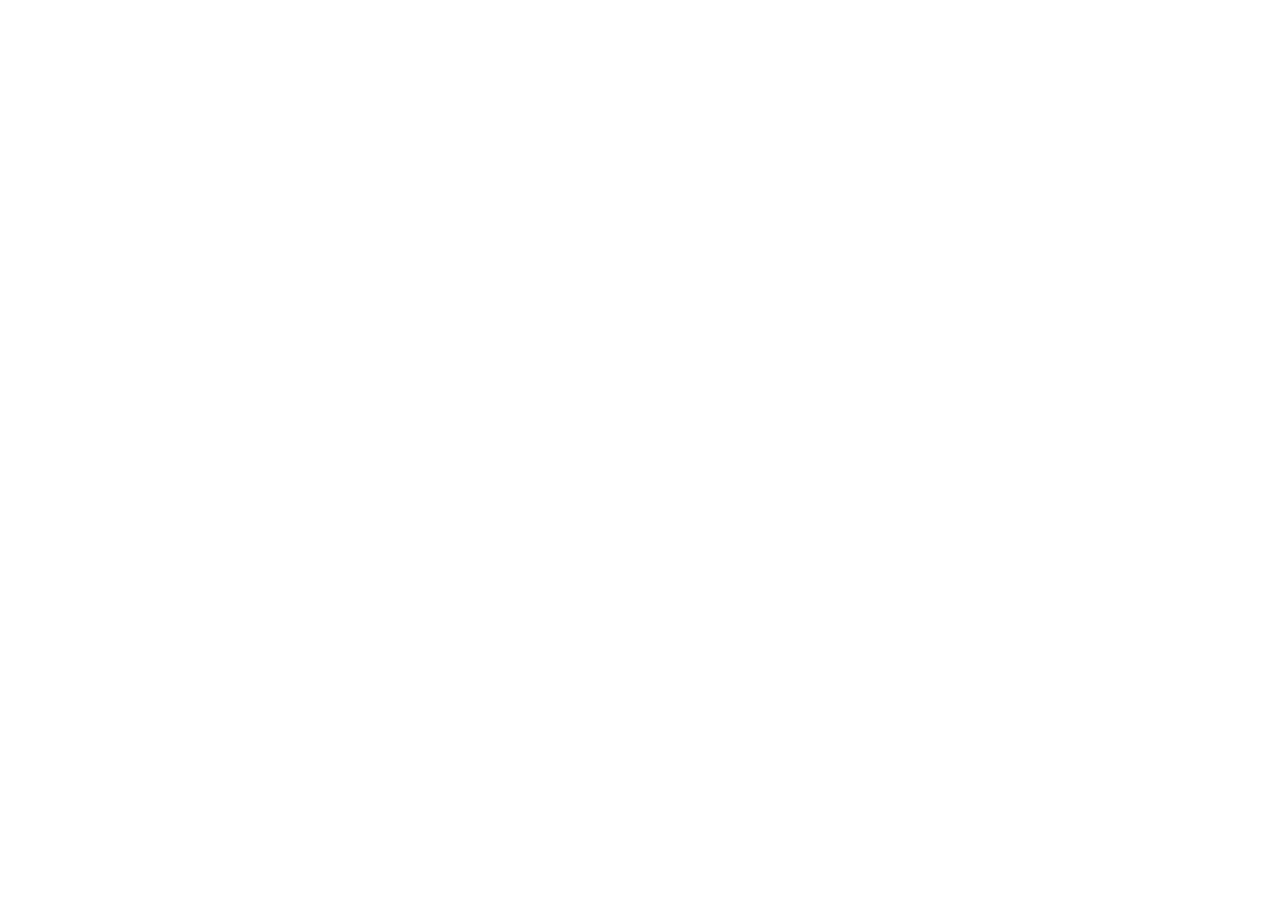
==== commit a1073004: "Update index.html" ====
--- a/index.html
+++ b/index.html
@@ -4,9 +4,9 @@
 <head>
     <meta charset="UTF-8">
     <meta name="viewport" content="width=device-width, initial-scale=1.0">
-    <link rel="stylesheet" href="/Template One/asset/bootstrap/bootstrap.min.css">
+    <link rel="stylesheet" href="/asset/bootstrap/bootstrap.min.css">
     <link rel="stylesheet" href="https://cdnjs.cloudflare.com/ajax/libs/font-awesome/4.7.0/css/font-awesome.min.css">
-    <link rel="stylesheet" href="/Template One/asset/css/main.css">
+    <link rel="stylesheet" href="/asset/css/main.css">
     <title>Online Invitation</title>
 </head>
 
@@ -618,4 +618,4 @@
     <script src="/Template One/asset/js/index.js"></script>
 </body>
 
-</html>+</html>
--- a/asset/css/main.css
+++ b/asset/css/main.css
@@ -0,0 +1,1055 @@
+@font-face {
+    font-family: 'Alex Brush';
+    src: url('/Template One/asset/font/Alex_Brush/AlexBrush-Regular.ttf') format('ttf'),
+        url('/Template One/asset/font/Alex_Brush/AlexBrush-Regular.ttf') format('truetype');
+}
+
+@font-face {
+    font-family: 'Allura';
+    src: url('/Template One/asset/font/Allura/Allura-Regular.ttf') format('ttf'),
+        url('/Template One/asset/font/Allura/Allura-Regular.ttf') format('truetype');
+}
+
+@font-face {
+    font-family: 'Elsie';
+    src: url('/Template One/asset/font/Elsie/Elsie-Regular.ttf') format('ttf'),
+        url('/Template One/asset/font/Elsie/Elsie-Regular.ttf') format('truetype');
+}
+
+@font-face {
+    font-family: 'Italianno';
+    src: url('/Template One/asset/font/Italianno/Italianno-Regular.ttf') format('ttf'),
+        url('/Template One/asset/font/Italianno/Italianno-Regular.ttf') format('truetype');
+}
+
+@font-face {
+    font-family: 'Dancing Script';
+    src: url('/Template One/asset/font/Dancing_Script/static/DancingScript-Regular.ttf') format('ttf'),
+        url('/Template One/asset/font/Dancing_Script/static/DancingScript-Regular.ttf') format('truetype');
+}
+
+* {
+    text-decoration: none !important;
+    color: transparent !important;
+    box-sizing: border-box;
+}
+
+body {
+    margin: 0;
+    padding: 0;
+    overflow: hidden;
+    overflow-y: scroll;
+    overflow-x: hidden !important;
+}
+
+.border-animation {
+    border: 1px solid white;
+}
+
+.floats {
+    position: fixed;
+    width: 60px;
+    height: 60px;
+    bottom: 40px;
+    right: 40px;
+    text-align: center;
+    z-index: 1000;
+}
+
+.section-one {
+    position: relative;
+    height: 100vh;
+    overflow: hidden;
+    /* Mencegah konten container melewati batas */
+}
+
+.section-one .background {
+    position: absolute;
+    top: 0;
+    left: 0;
+    width: 100%;
+    height: 100%;
+    z-index: -1;
+    background-repeat: no-repeat;
+    background-size: cover;
+    filter: brightness(50%);
+    /* transition: filter 0.5s; */
+}
+
+.section-one .center-content {
+    position: absolute;
+    top: 50%;
+    left: 50%;
+    transform: translate(-50%, -50%);
+    text-align: center;
+}
+
+#welcoming-sentences-sec1 {
+    font-family: 'Playball', serif;
+    font-weight: 400;
+    z-index: 0;
+    font-size: 0vh;
+    opacity: 0;
+}
+
+#user-name {
+    font-family: 'Italianno', cursive;
+    font-size: 0vh;
+    opacity: 0;
+    font-weight: 400;
+    z-index: 0;
+    color: rgb(255, 255, 255) !important;
+}
+
+#wedding-date-sec1 {
+    font-family: 'Playball', serif;
+    font-weight: 400;
+    font-size: 0;
+    opacity: 0;
+}
+
+#save-date-button {
+    opacity: 0;
+}
+
+
+
+
+/* Section Two */
+.couple-information {
+    background-color: black;
+    padding: 2%;
+}
+
+#bible-verse-sec2 {
+    font-family: 'Italianno', serif;
+    font-size: 10vh;
+    opacity: 0;
+    color: #EBB760 !important;
+}
+
+#bible-verses-sec2 {
+    font-family: 'Playball', serif;
+    font-style: italic;
+    opacity: 0;
+    color: white !important;
+}
+
+#groom,
+#bride {
+    font-family: 'Playball', serif;
+    font-weight: 400;
+    opacity: 0;
+}
+
+.overlay-container {
+    position: relative;
+    overflow: hidden;
+}
+
+.overlay-container .overlayImage {
+    position: absolute;
+    top: 46.5%;
+    left: 46.5%;
+    transform: translate(-50%, -50%);
+}
+
+.overlay-container .ornament {
+    max-width: 1000px;
+    max-height: 1000px;
+    width: auto;
+    height: auto;
+    object-fit: cover;
+}
+
+@media only screen and (max-width: 600px) {
+    .overlay-container .ornament {
+        max-width: 450px;
+        max-height: 450px;
+    }
+}
+
+@media only screen and (max-width: 390px) {
+    .overlay-container .ornament {
+        max-width: 470px;
+        max-height: 470px;
+    }
+}
+
+
+@media only screen and (max-width: 600px) {
+
+    #groomProfileImage,
+    #brideProfileImage {
+        width: 90% !important;
+        height: 90% !important;
+        max-width: none;
+    }
+
+    .groom-information {
+        text-align: center !important;
+    }
+
+    .bride-information,
+    .bride-information h1,
+    .bride-information h3,
+    .bride-information h4 {
+        text-align: center !important;
+    }
+}
+
+@media (min-width: 601px) {
+
+    #groomProfileImage,
+    #brideProfileImage {
+        max-width: 100%;
+        height: auto;
+    }
+}
+
+@media only screen and (max-width: 600px) {
+    #bible-verse-sec2 {
+        font-size: 6vh;
+    }
+
+    #groom-name,
+    #bride-name {
+        font-size: 6vh;
+    }
+}
+
+
+#groomProfileImage,
+#brideProfileImage {
+    width: 505.11px;
+    height: 757.66px;
+    object-fit: cover;
+}
+
+#groom-name,
+#bride-name {
+    font-family: 'Elsie', serif;
+    font-size: 8vh;
+    opacity: 0;
+    color: rgba(255, 255, 255, 0.774) !important;
+}
+
+#groom-parent-name,
+#bride-parent-name {
+    font-family: 'Playball', serif;
+    font-style: italic;
+    color: #EBB760 !important;
+    opacity: 0;
+}
+
+#big-text-couple-information {
+    font-family: 'Playball', serif;
+    font-weight: bold;
+}
+
+
+
+/* Section 3 */
+.couple-story {
+    position: relative;
+    height: 120vh;
+    overflow: hidden;
+    z-index: 1;
+}
+
+.couple-story .background {
+    position: absolute;
+    top: 0;
+    left: 0;
+    width: 100%;
+    height: 100%;
+    z-index: 0;
+    background-image: url('https://media.istockphoto.com/id/621379358/photo/couple-enjoying-sunset-on-the-beach-in-winter.jpg?s=612x612&w=0&k=20&c=mmg0rtrA9g0OTsl1GgBc55QU0_9uQGFAzQMODhnTZ04=');
+    background-repeat: no-repeat;
+    background-size: cover;
+    filter: brightness(50%);
+}
+
+/* Section 4 */
+.event-detail {
+    background-color: black;
+    padding: 5% 0;
+}
+
+#save-date-text {
+    font-family: 'Italianno', serif;
+    font-size: 0vh;
+    opacity: 0;
+    color: #EBB760 !important;
+}
+
+#event-date {
+    font-family: 'Playball', serif;
+    font-size: 0vh;
+    opacity: 0;
+    color: white !important;
+}
+
+.countdown-box {
+    font-family: 'Playball', serif;
+}
+
+.countdown-box .countdown {
+    width: 50%;
+}
+
+.countdown-box h2 {
+    font-size: 7.7vh;
+}
+
+
+@media (max-width: 768px) {
+    .countdown-box .countdown {
+        width: 75%;
+    }
+
+    .countdown-box h2 {
+        font-size: 4.5vh;
+    }
+
+    .countdown-box h4 {
+        font-size: 2.5vh;
+    }
+}
+
+@media (max-width: 250px) {
+    .countdown-box .countdown {
+        width: 75%;
+    }
+
+    .countdown-box h2 {
+        font-size: 4h;
+    }
+
+    .countdown-box h4 {
+        font-size: 2h;
+    }
+}
+
+
+.countdown-box .days,
+.hours,
+.minutes,
+.second {
+    opacity: 0;
+}
+
+.event-detail-box {
+    background-image: url('/Template One/asset/bg/geometric-bg.png');
+    padding: 5% 0;
+}
+
+#liveStreamingText {
+    font-family: 'Playball', serif;
+    font-size: 6.5vh;
+    color: #EBB760 !important;
+    opacity: 0;
+}
+
+#liveStreamingSubText {
+    font-family: 'Playball', serif;
+    font-size: 2.5vh;
+    font-style: italic;
+    width: 65%;
+    display: block;
+    margin: 1% auto 4% auto;
+    color: white !important;
+    opacity: 0;
+}
+
+@media (max-width: 768px) {
+    #liveStreamingSubText {
+        font-family: 'Playball', serif;
+        font-size: 2.5vh;
+        font-style: italic;
+        width: 85%;
+        display: block;
+        margin: 1% auto 4% auto;
+        padding-bottom: 5%;
+        color: white !important;
+        opacity: 0;
+    }
+
+    .liveStreamingVid {
+        width: 85%;
+    }
+}
+
+#wedding-day-text-sec4 {
+    font-family: 'Italianno', serif;
+    font-size: 13vh;
+    opacity: 0;
+}
+
+#wedding-days-text-sec4,
+#wedding-date-text-sec4 {
+    font-family: 'Playball', serif;
+    opacity: 0;
+}
+
+@media (max-width: 768px) {
+    #wedding-date-text-sec4 {
+        font-family: 'Playball', serif;
+        opacity: 0;
+        margin-bottom: 15% !important;
+    }
+
+    .viewMapButtonAkadNikah {
+        margin-bottom: 15%;
+    }
+
+    #wedding-day-text-sec4 {
+        font-family: 'Italianno', serif;
+        font-size: 7vh;
+        opacity: 0;
+    }
+
+    #akad-nikah-event-text,
+    #resepsi-event-text {
+        font-family: 'Italianno', serif;
+        font-size: 8.5vh !important;
+        padding: 0;
+        margin: 0;
+        padding-bottom: 1.3%;
+        opacity: 0;
+    }
+
+    #event-location-text {
+        font-family: 'Playball', serif;
+        font-size: 2.5vh;
+        opacity: 0;
+        padding: 0 3.5%;
+    }
+
+    .viewMapButton {
+        font-size: 2vh !important;
+
+    }
+}
+
+@media (max-width: 414px) {
+    #wedding-date-text-sec4 {
+        font-family: 'Playball', serif;
+        opacity: 0;
+        margin-bottom: 15% !important;
+        font-size: 0.01vh !important;
+    }
+
+    .viewMapButtonAkadNikah {
+        margin-bottom: 15%;
+    }
+}
+
+#akad-nikah-event-text,
+#resepsi-event-text {
+    font-family: 'Italianno', serif;
+    font-size: 11vh;
+    padding: 0;
+    margin: 0;
+    padding-bottom: 1.3%;
+    opacity: 0;
+}
+
+#event-time-text {
+    font-family: 'Playball', serif;
+    opacity: 0;
+}
+
+#event-location-text {
+    font-family: 'Playball', serif;
+    font-size: 2.5vh;
+    opacity: 0;
+}
+
+#health-protocol-text-sec4 {
+    font-family: 'Playball', serif;
+    font-size: 8.5vh;
+    padding-top: 4%;
+    opacity: 0;
+}
+
+#protocol-card-text-sec4 {
+    font-family: 'Playball', serif;
+    font-size: 2.5vh;
+}
+
+@media (max-width: 768px) {
+    .health-protocol-inside {
+        width: 85% !important;
+    }
+
+    #health-protocol-text-sec4 {
+        font-family: 'Playball', serif;
+        font-size: 3.5vh !important;
+        padding-top: 4%;
+        opacity: 0;
+    }
+
+
+}
+
+
+
+/* Section 5 */
+.couple-gallery {
+    background-color: black;
+}
+
+#coupleGalleryText {
+    font-family: 'Playball', serif;
+    color: #EBB760 !important;
+    opacity: 0;
+}
+
+.row {
+    display: flex;
+    flex-wrap: wrap;
+    padding: 0 4px;
+    margin: 0 -4px;
+}
+
+.column {
+    flex: 25%;
+    max-width: 33.3%;
+    padding: 0 4px;
+    margin-bottom: 5%;
+}
+
+.column img {
+    margin-top: 8px;
+    margin-bottom: 5%;
+    width: 95%;
+    height: 25%;
+    filter: grayscale(1) brightness(0.5);
+    border-radius: 5px;
+    cursor: pointer;
+    transition: 0.3s linear;
+    object-fit: cover;
+}
+
+.column img:hover {
+    filter: grayscale(0);
+}
+
+@media screen and (max-width: 600px) {
+    .column {
+        flex: 100%;
+        max-width: 100%;
+        margin: 0 !important;
+        margin-bottom: auto !important;
+    }
+
+    .column img {
+        filter: grayscale(0) brightness(1);
+        display: block;
+        margin: 5.5% auto;
+        margin-top: 2.5% !important;
+        height: auto;
+    }
+}
+
+@media screen and (max-width: 768px) {
+    .couple-story-container {
+        flex-direction: column-reverse;
+    }
+
+    #coupleStoryImage1,
+    #coupleStoryImage2,
+    #coupleStoryImage3 {
+        margin-bottom: 5%;
+    }
+
+    #coupleGalleryText {
+        font-family: 'Playball', serif;
+        color: #EBB760 !important;
+        opacity: 0;
+        padding-top: 5%;
+    }
+}
+
+/* Section 6 */
+.couple-stories {
+    background-color: black;
+    padding: 4% 0;
+}
+
+#love-story-text-sec6 {
+    font-family: 'Playball', serif;
+}
+
+#love-story-head-sec6 {
+    font-family: 'Playball', serif;
+    opacity: 0;
+}
+
+#love-story-desc-sec6 {
+    font-family: 'Elsie', serif;
+    font-size: 2.5vh;
+    opacity: 0;
+}
+
+@media (max-width: 768px) {
+    #footageText {
+        margin-bottom: 3% !important;
+    }
+
+    #footageVideo {
+        width: 85%;
+        padding: 0 0;
+    }
+}
+
+/* Section 9 - Instagram Wedding Filter */
+@media (max-width: 768px) {
+    .instagramWeddingFilterWrapper {
+        width: 75% !important;
+    }
+
+    .instagramWeddingFilterHeadingText {
+        font-family: 'Cormorant Garamond', serif;
+        font-size: 5vh !important;
+        font-weight: 400;
+    }
+
+    .instagramWeddingFilterHeading {
+        font-family: 'Cormorant Garamond', serif;
+        font-size: 3.5vh !important;
+        font-weight: 500;
+    }
+}
+
+.instagramWeddingFilterWrapper {
+    width: 50%;
+}
+
+.instagramWeddingFilterHeadingText {
+    font-family: 'Cormorant Garamond', serif;
+    font-size: 7.5vh;
+    font-weight: 400;
+}
+
+.instagramWeddingFilterHeading {
+    font-family: 'Cormorant Garamond', serif;
+    font-size: 4.5vh;
+    font-weight: 500;
+}
+
+/* Section 7 */
+.digiEnve {
+    background-image: url('/Template One/asset/bg/geometric-bg.png');
+    background-color: black;
+    padding: 3% 0;
+}
+
+label {
+    font-family: 'Playball', serif;
+}
+
+#wedding-gift-text-sec7 {
+    font-family: 'Playball', serif;
+    opacity: 0;
+}
+
+@media (max-width: 768px) {
+    #wedding-gift-text-sec7 {
+        font-family: 'Playball', serif;
+        opacity: 0;
+        margin-top: 2% !important;
+    }
+}
+
+#wedding-gift-subtext-sec7 {
+    font-family: 'Elsie', serif;
+    font-style: italic;
+    opacity: 0;
+}
+
+#wedding-gift-form-text {
+    font-family: 'Playball', serif;
+}
+
+@media screen and (max-width: 768px) {
+    #wedding-gift-subtext-sec7 {
+        font-family: 'Elsie', serif;
+        font-style: italic;
+        font-size: 3vh;
+        opacity: 0;
+        width: 85% !important;
+    }
+}
+
+@media screen and (max-width: 768px) {
+    .weddingGiftWrappersz {
+        width: 75% !important;
+    }
+}
+
+.weddingGiftWrappersz {
+    width: 50%;
+}
+
+.weddingWishLog {
+    max-height: 60vh;
+    overflow-y: scroll;
+    -ms-overflow-style: none;
+    scrollbar-width: none;
+    opacity: 0;
+}
+
+.weddingWishLog::-webkit-scrollbar {
+    width: 0.4em;
+}
+
+.weddingWishLog::-webkit-scrollbar-track {
+    background: transparent;
+}
+
+.weddingWishLog::-webkit-scrollbar-thumb {
+    background-color: #888;
+}
+
+#wedding-wish-text-sec7 {
+    font-family: 'Playball', serif;
+}
+
+#weddingWishTextSec7 {
+    font-family: 'Playball', serif;
+}
+
+#weddingWishUserName {
+    font-family: 'Playball', serif;
+    font-size: 4vh;
+    font-style: italic;
+}
+
+#weddingWishTimestamp {
+    font-family: 'Playball', serif;
+    font-size: 2vh;
+    color: #EBB760 !important;
+}
+
+#weddingWishUserMessage {
+    font-family: 'Playball', serif;
+    font-size: 2.5vh;
+    font-weight: bold;
+}
+
+.coupleQuote {
+    padding: 0 0;
+}
+
+#couple-quote-sec7 {
+    font-family: 'Playball', serif;
+    font-style: italic;
+    font-size: 2.7vh;
+    opacity: 0;
+    width: 85%;
+    display: block;
+    margin: 0 auto;
+}
+
+#coupleWeddingDate {
+    font-family: 'Playball', serif;
+    font-style: italic;
+    color: white !important;
+    text-align: center;
+    padding-top: 1.5%;
+    padding-bottom: 2.5%;
+    opacity: 0;
+}
+
+#coupleName {
+    font-family: 'Italianno', cursive;
+    color: white !important;
+    text-align: center;
+    font-size: 0vh;
+    opacity: 0;
+}
+
+.licensePart #licenseText {
+    font-size: 2.2vh;
+    font-family: 'Elsei', serif;
+    color: rgba(255, 255, 255, 0.541) !important;
+    text-align: center;
+}
+
+.music-box {
+    width: 20%;
+    margin: 7%;
+    cursor: pointer;
+    opacity: 0;
+}
+
+.music-box-rotating {
+    animation: spin 4s linear infinite;
+}
+
+@keyframes spin {
+    0% {
+        transform: rotate(0deg);
+    }
+
+    100% {
+        transform: rotate(360deg);
+    }
+}
+
+/* RSVP */
+.rsvp {
+    display: block;
+    margin: 0 auto;
+    padding-top: 0;
+    padding-bottom: 0;
+    /* background-image: url('https://media.istockphoto.com/id/639644728/pt/foto/texture-of-light-cream-paper-background-for-design-with-copy.jpg?s=170667a&w=0&k=20&c=8-YcFj8Hp88QvutkAsJKIhIZhGQNOtX1hU0rNvWT0r4='); */
+}
+
+.rsvpWrapper {
+    padding: 2.5%;
+    width: 54%;
+    display: block;
+    margin: 0 auto;
+    margin-bottom: .5%;
+}
+
+.rsvpHeadingText {
+    font-family: 'Anglecia';
+    font-size: 5.5vh;
+    text-align: center;
+    color: #EBB760 !important;
+}
+
+.rsvpSubHeadingText {
+    font-family: 'Anglecia';
+    font-size: 3vh;
+    text-align: center;
+    color: white !important;
+    margin-bottom: 7vh;
+}
+
+.rsvpButton {
+    padding: 50%;
+    cursor: pointer;
+    background: #212529;
+    color: white !important;
+    width: 25px;
+    height: 15px;
+    text-align: center;
+    display: inline-block;
+    display: flex;
+    align-items: center;
+    justify-content: center;
+}
+
+.rsvpButton:hover {
+    background: rgb(39, 39, 39);
+}
+
+.peopleYouBringInput {
+    text-align: center;
+    color: black !important;
+}
+
+.peopleYouBringInput:focus {
+    text-align: center;
+    color: black !important;
+}
+
+.rsvpConfirmButton {
+    background-color: #212529;
+    color: white !important;
+    text-decoration: none;
+    text-align: center;
+    font-size: 2.5vh;
+    padding: 1% 4%;
+    transition: .2s ease-in-out;
+}
+
+.rsvpConfirmButton:hover {
+    background-color: #1a1a1a;
+    color: white;
+    text-decoration: none;
+    text-align: center;
+    font-weight: 500;
+    font-size: 2.5vh;
+}
+
+/* Responsive Setup */
+@media only screen and (max-width: 390px) {
+    .rsvp {
+        width: 90%;
+        display: block;
+        margin: 15% auto;
+    }
+
+    .rsvpHeadingText {
+        font-family: 'Anglecia';
+        font-size: 5.5vh;
+        text-align: center;
+        color: #794b28;
+        margin-bottom: 4.5vh;
+    }
+
+    .rsvpButton {
+        padding: 70% !important;
+        margin: auto;
+        cursor: pointer;
+        background: #ce834a;
+        color: white;
+        width: 25px;
+        height: auto !important;
+        text-align: center;
+        display: inline-block;
+        display: flex;
+        align-items: center;
+        justify-content: center;
+    }
+}
+
+@media only screen and (max-width: 600px) {
+    .rsvp {
+        width: 90%;
+        display: block;
+        margin: 15% auto;
+    }
+
+    .rsvpHeadingText {
+        font-family: 'Anglecia';
+        font-size: 5.5vh;
+        text-align: center;
+        color: #794b28;
+        margin-bottom: 2.5vh;
+    }
+
+    .rsvpButton {
+        padding: 70% !important;
+        margin: auto;
+        cursor: pointer;
+        background: #ce834a;
+        color: white;
+        width: 25px;
+        height: auto !important;
+        text-align: center;
+        display: inline-block;
+        display: flex;
+        align-items: center;
+        justify-content: center;
+    }
+}
+
+.custom-select {
+    position: relative;
+    width: 100%;
+    max-width: 100%;
+    font-size: 1.15rem;
+    color: #000 !important;
+    z-index: 999 !important;
+}
+
+.select-button {
+    width: 100%;
+    font-size: 1.15rem;
+    background-color: #fff;
+    padding: 0.675em 1em;
+    border: 1px solid #caced1;
+    border-radius: 0.25rem;
+    cursor: pointer;
+    color: black !important;
+    display: flex;
+    justify-content: space-between;
+    align-items: center;
+}
+
+.selected-value {
+    text-align: left;
+}
+
+.arrow {
+    border-left: 5px solid transparent;
+    border-right: 5px solid transparent;
+    border-top: 6px solid #000;
+    transition: transform ease-in-out 0.3s;
+}
+
+.select-dropdown {
+    position: absolute;
+    list-style: none;
+    width: 100%;
+    box-shadow: 0 10px 25px rgba(0, 0, 0, 0.2);
+    background-color: #fff;
+    border: 1px solid #caced1;
+    border-radius: 4px;
+    padding: 10px;
+    margin-top: 10px;
+    max-height: 200px;
+    overflow-y: auto;
+    transition: 0.5s ease;
+
+    transform: scaleY(0);
+    opacity: 0;
+    visibility: hidden;
+}
+
+.select-dropdown:focus-within {
+    box-shadow: 0 10px 25px rgba(94, 108, 233, 0.6);
+}
+
+.select-dropdown li {
+    position: relative;
+    cursor: pointer;
+    display: flex;
+    gap: 1rem;
+    align-items: center;
+}
+
+.select-dropdown li label {
+    width: 100%;
+    padding: 8px 10px;
+    cursor: pointer;
+    display: flex;
+    gap: 1rem;
+    align-items: center;
+}
+
+.select-dropdown::-webkit-scrollbar {
+    width: 7px;
+}
+
+.select-dropdown::-webkit-scrollbar-track {
+    background: #f1f1f1;
+    border-radius: 25px;
+}
+
+.select-dropdown::-webkit-scrollbar-thumb {
+    background: #ccc;
+    border-radius: 25px;
+}
+
+.select-dropdown li:hover,
+.select-dropdown input:checked~label {
+    background-color: #f2f2f2;
+}
+
+.select-dropdown input:focus~label {
+    background-color: #dfdfdf;
+}
+
+.select-dropdown input[type="radio"] {
+    position: absolute;
+    left: 0;
+    opacity: 0;
+}
+
+.custom-select.active .arrow {
+    transform: rotate(180deg);
+}
+
+.custom-select.active .select-dropdown {
+    opacity: 1;
+    visibility: visible;
+    transform: scaleY(1);
+}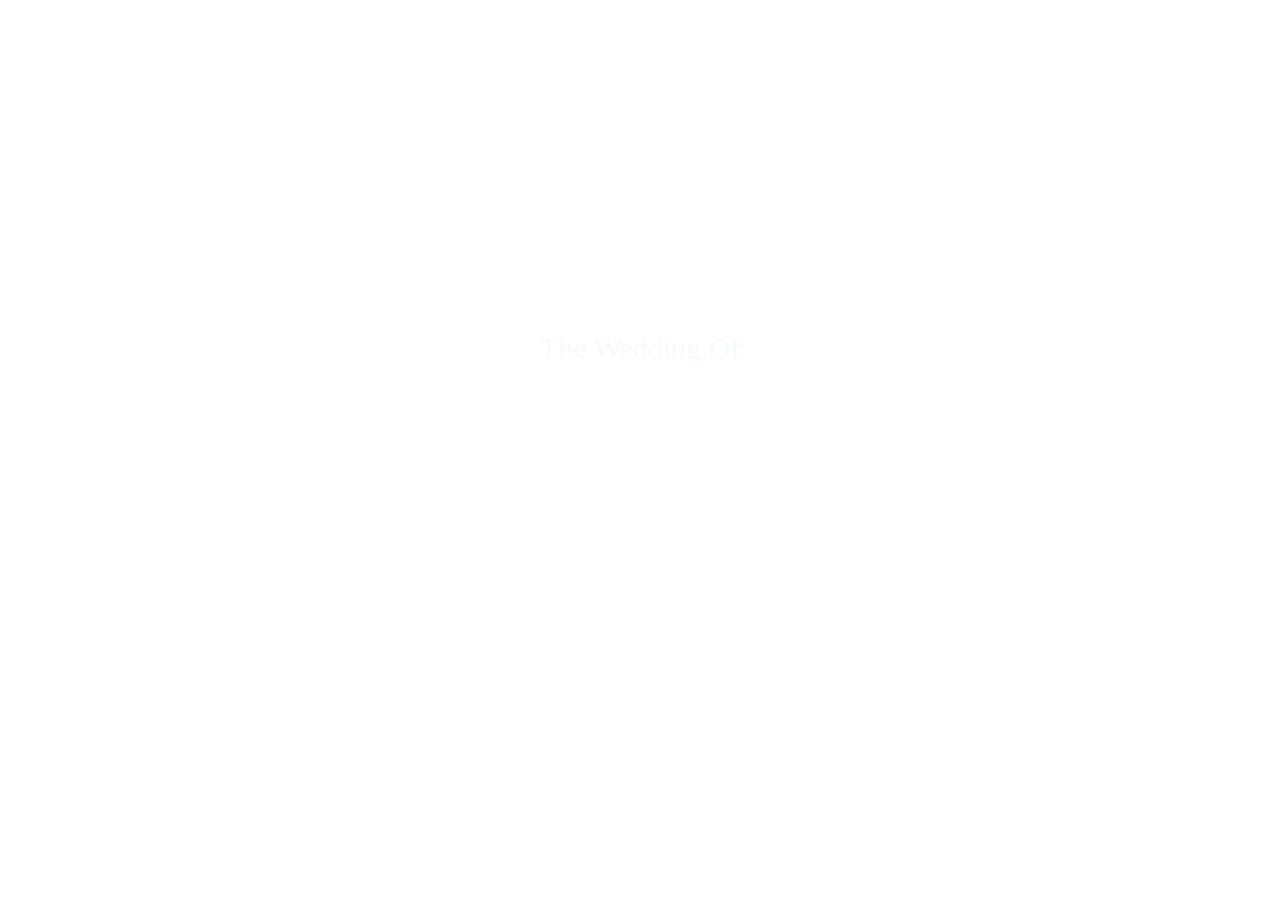
==== commit d8fcdcec: "Update index.html" ====
--- a/index.html
+++ b/index.html
@@ -4,9 +4,9 @@
 <head>
     <meta charset="UTF-8">
     <meta name="viewport" content="width=device-width, initial-scale=1.0">
-    <link rel="stylesheet" href="/asset/bootstrap/bootstrap.min.css">
+    <link rel="stylesheet" href="asset/bootstrap/bootstrap.min.css">
     <link rel="stylesheet" href="https://cdnjs.cloudflare.com/ajax/libs/font-awesome/4.7.0/css/font-awesome.min.css">
-    <link rel="stylesheet" href="/asset/css/main.css">
+    <link rel="stylesheet" href="asset/css/main.css">
     <title>Online Invitation</title>
 </head>
 
@@ -605,17 +605,16 @@
         <section style="position: fixed; bottom: 0; left: 0; z-index: 9999;" class="music-outer" data-aos="fade-up"
             data-aos-duration="1000" data-aos-delay="300">
             <!-- <div class="music-box auto" id="music-box"></div> -->
-            <img class="music-box" src="Template One/asset/img/musicPlayer.png" alt="">
+            <img class="music-box" src="asset/img/musicPlayer.png" alt="">
         </section>
         <audio id="musicPlayer" class="d-none" src="Template One/asset/music/sample-music.mp3">
         </audio>
         <!-- <a id="button" title="button">play sound</a> -->
     </div>
 
-    <script src="/Template One/"></script>
-    <script src="/Template One/asset/jquery/jquery-3.6.3.min.js"></script>
+    <script src="asset/jquery/jquery-3.6.3.min.js"></script>
     <script src="https://unpkg.com/gsap@3.9.0/dist/gsap.min.js"></script>
-    <script src="/Template One/asset/js/index.js"></script>
+    <script src="asset/js/index.js"></script>
 </body>
 
 </html>
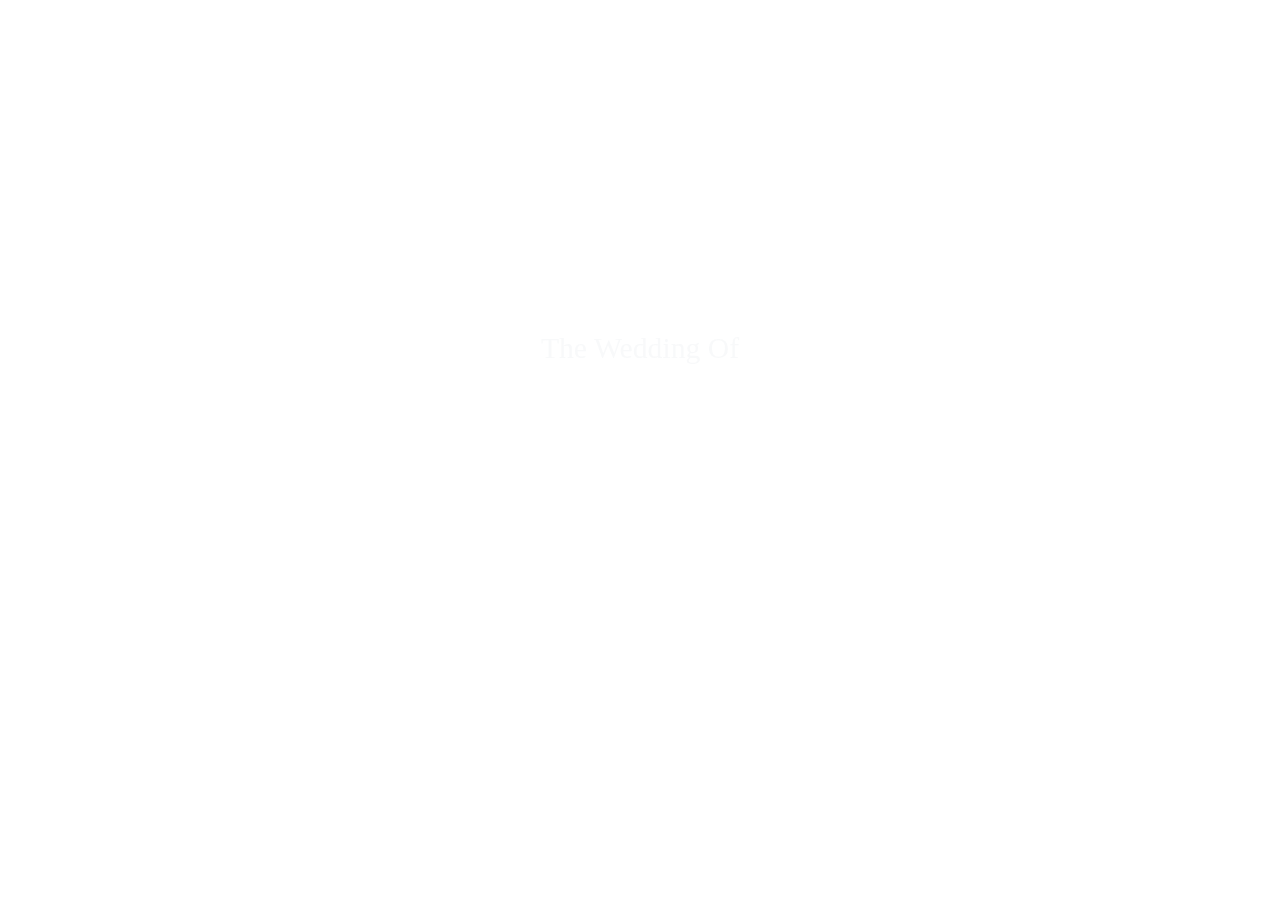
==== commit a72ab639: "Update index.html" ====
--- a/index.html
+++ b/index.html
@@ -70,7 +70,7 @@
                                     style="opacity: 0;"
                                     src="https://www.popphoto.com/uploads/2023/06/16/nikon-z8-sample-0922.jpg" alt="">
                                 <div class="overlayImage">
-                                    <img src="/Template One/asset/ornament/Group 1.svg" alt="" class="ornament">
+                                    <img src="asset/ornament/Group 1.svg" alt="" class="ornament">
                                 </div>
                             </div>
                             <div class="groom-information p-3 px-5">
@@ -95,7 +95,7 @@
                                     src="https://i.pinimg.com/736x/59/fd/f9/59fdf9a3adbd35f618f40c54ac04bdf9.jpg"
                                     alt="">
                                 <div class="overlayImage">
-                                    <img src="/Template One/asset/ornament/Group 1.svg" alt="" class="ornament">
+                                    <img src="/asset/ornament/Group 1.svg" alt="" class="ornament">
                                 </div>
                             </div>
                             <div class="bride-information p-3 px-5">
@@ -217,7 +217,7 @@
                                     <div style="opacity: 0; max-width: 50%;" id="jagaJarakProtocolCard"
                                         class="col protocol-card bg-dark rounded-2 mx-3 p-3 px-0">
                                         <img style="width: 55%;" class="d-block mx-auto mb-3"
-                                            src="/Template One/asset/img/distance.png" alt="">
+                                            src="asset/img/distance.png" alt="">
                                         <h3 style="color: #EBB760 !important;" id="protocol-card-text-sec4"
                                             class="text-center">
                                             Jaga Jarak</h3>
@@ -225,7 +225,7 @@
                                     <div style="opacity: 0; max-width: 50%;" id="cuciTanganProtocolCard"
                                         class="col protocol-card bg-dark rounded-2 mx-3 p-3 px-0">
                                         <img style="width: 45%;" class="d-block mx-auto mb-3"
-                                            src="/Template One/asset/img/hand-sanitizer.png" alt="">
+                                            src="asset/img/hand-sanitizer.png" alt="">
                                         <h3 style="color: #EBB760 !important;" id="protocol-card-text-sec4"
                                             class="text-center">
                                             Cuci Tangan</h3>
@@ -237,7 +237,7 @@
                                     <div style="opacity: 0; max-width: 50%;" id="memakaiMaskerProtocolCard"
                                         class="col protocol-card bg-dark rounded-2 mx-3 p-3 px-0">
                                         <img style="width: 45%;" class="d-block mx-auto mb-3"
-                                            src="/Template One/asset/img/mask.png" alt="">
+                                            src="asset/img/mask.png" alt="">
                                         <h3 style="color: #EBB760 !important;" id="protocol-card-text-sec4"
                                             class="text-center">
                                             Memakai Masker</h3>
@@ -245,7 +245,7 @@
                                     <div style="opacity: 0; max-width: 50%;" id="mengecekSuhuProtocolCard"
                                         class="col protocol-card bg-dark rounded-2 mx-3 p-3 px-0">
                                         <img style="width: 45%;" class="d-block mx-auto mb-3"
-                                            src="/Template One/asset/img/temp.png" alt="">
+                                            src="asset/img/temp.png" alt="">
                                         <h3 style="color: #EBB760 !important;" id="protocol-card-text-sec4"
                                             class="text-center">
                                             Mengecek Suhu</h3>
@@ -607,7 +607,7 @@
             <!-- <div class="music-box auto" id="music-box"></div> -->
             <img class="music-box" src="asset/img/musicPlayer.png" alt="">
         </section>
-        <audio id="musicPlayer" class="d-none" src="Template One/asset/music/sample-music.mp3">
+        <audio id="musicPlayer" class="d-none" src="asset/music/sample-music.mp3">
         </audio>
         <!-- <a id="button" title="button">play sound</a> -->
     </div>
--- a/asset/css/main.css
+++ b/asset/css/main.css
@@ -1,31 +1,31 @@
 @font-face {
     font-family: 'Alex Brush';
-    src: url('/Template One/asset/font/Alex_Brush/AlexBrush-Regular.ttf') format('ttf'),
-        url('/Template One/asset/font/Alex_Brush/AlexBrush-Regular.ttf') format('truetype');
+    src: url('asset/font/Alex_Brush/AlexBrush-Regular.ttf') format('ttf'),
+        url('asset/font/Alex_Brush/AlexBrush-Regular.ttf') format('truetype');
 }
 
 @font-face {
     font-family: 'Allura';
-    src: url('/Template One/asset/font/Allura/Allura-Regular.ttf') format('ttf'),
-        url('/Template One/asset/font/Allura/Allura-Regular.ttf') format('truetype');
+    src: url('asset/font/Allura/Allura-Regular.ttf') format('ttf'),
+        url('asset/font/Allura/Allura-Regular.ttf') format('truetype');
 }
 
 @font-face {
     font-family: 'Elsie';
-    src: url('/Template One/asset/font/Elsie/Elsie-Regular.ttf') format('ttf'),
-        url('/Template One/asset/font/Elsie/Elsie-Regular.ttf') format('truetype');
+    src: url('asset/font/Elsie/Elsie-Regular.ttf') format('ttf'),
+        url('asset/font/Elsie/Elsie-Regular.ttf') format('truetype');
 }
 
 @font-face {
     font-family: 'Italianno';
-    src: url('/Template One/asset/font/Italianno/Italianno-Regular.ttf') format('ttf'),
-        url('/Template One/asset/font/Italianno/Italianno-Regular.ttf') format('truetype');
+    src: url('asset/font/Italianno/Italianno-Regular.ttf') format('ttf'),
+        url('asset/font/Italianno/Italianno-Regular.ttf') format('truetype');
 }
 
 @font-face {
     font-family: 'Dancing Script';
-    src: url('/Template One/asset/font/Dancing_Script/static/DancingScript-Regular.ttf') format('ttf'),
-        url('/Template One/asset/font/Dancing_Script/static/DancingScript-Regular.ttf') format('truetype');
+    src: url('asset/font/Dancing_Script/static/DancingScript-Regular.ttf') format('ttf'),
+        url('asset/font/Dancing_Script/static/DancingScript-Regular.ttf') format('truetype');
 }
 
 * {
@@ -340,7 +340,7 @@
 }
 
 .event-detail-box {
-    background-image: url('/Template One/asset/bg/geometric-bg.png');
+    background-image: url('asset/bg/geometric-bg.png');
     padding: 5% 0;
 }
 
@@ -641,7 +641,7 @@
 
 /* Section 7 */
 .digiEnve {
-    background-image: url('/Template One/asset/bg/geometric-bg.png');
+    background-image: url('asset/bg/geometric-bg.png');
     background-color: black;
     padding: 3% 0;
 }
@@ -1052,4 +1052,4 @@
     opacity: 1;
     visibility: visible;
     transform: scaleY(1);
-}+}
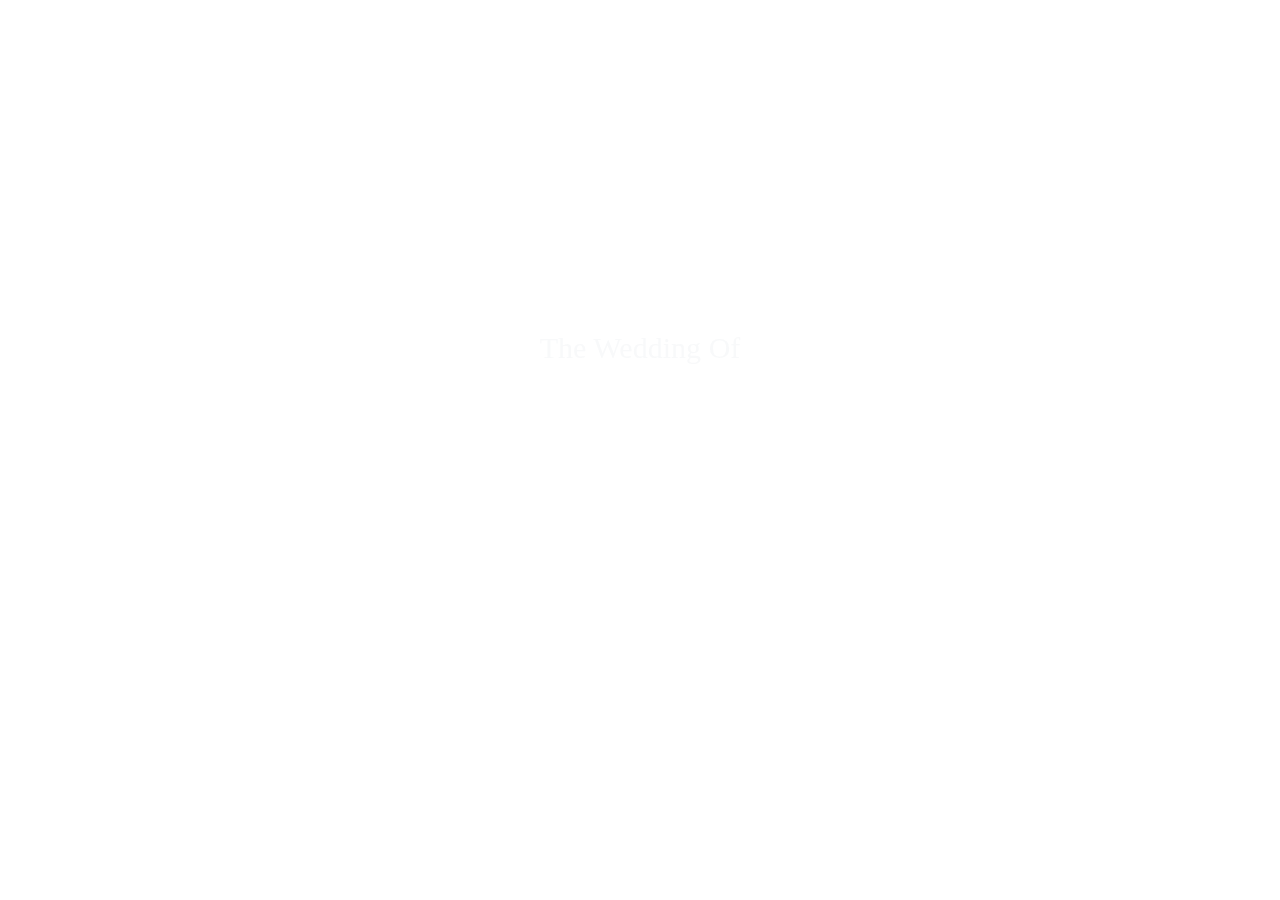
==== commit 8c5125f3: "Update index.html" ====
--- a/index.html
+++ b/index.html
@@ -70,7 +70,7 @@
                                     style="opacity: 0;"
                                     src="https://www.popphoto.com/uploads/2023/06/16/nikon-z8-sample-0922.jpg" alt="">
                                 <div class="overlayImage">
-                                    <img src="asset/ornament/Group 1.svg" alt="" class="ornament">
+                                    <img src="/asset/ornament/Group 1.svg" alt="" class="ornament">
                                 </div>
                             </div>
                             <div class="groom-information p-3 px-5">
